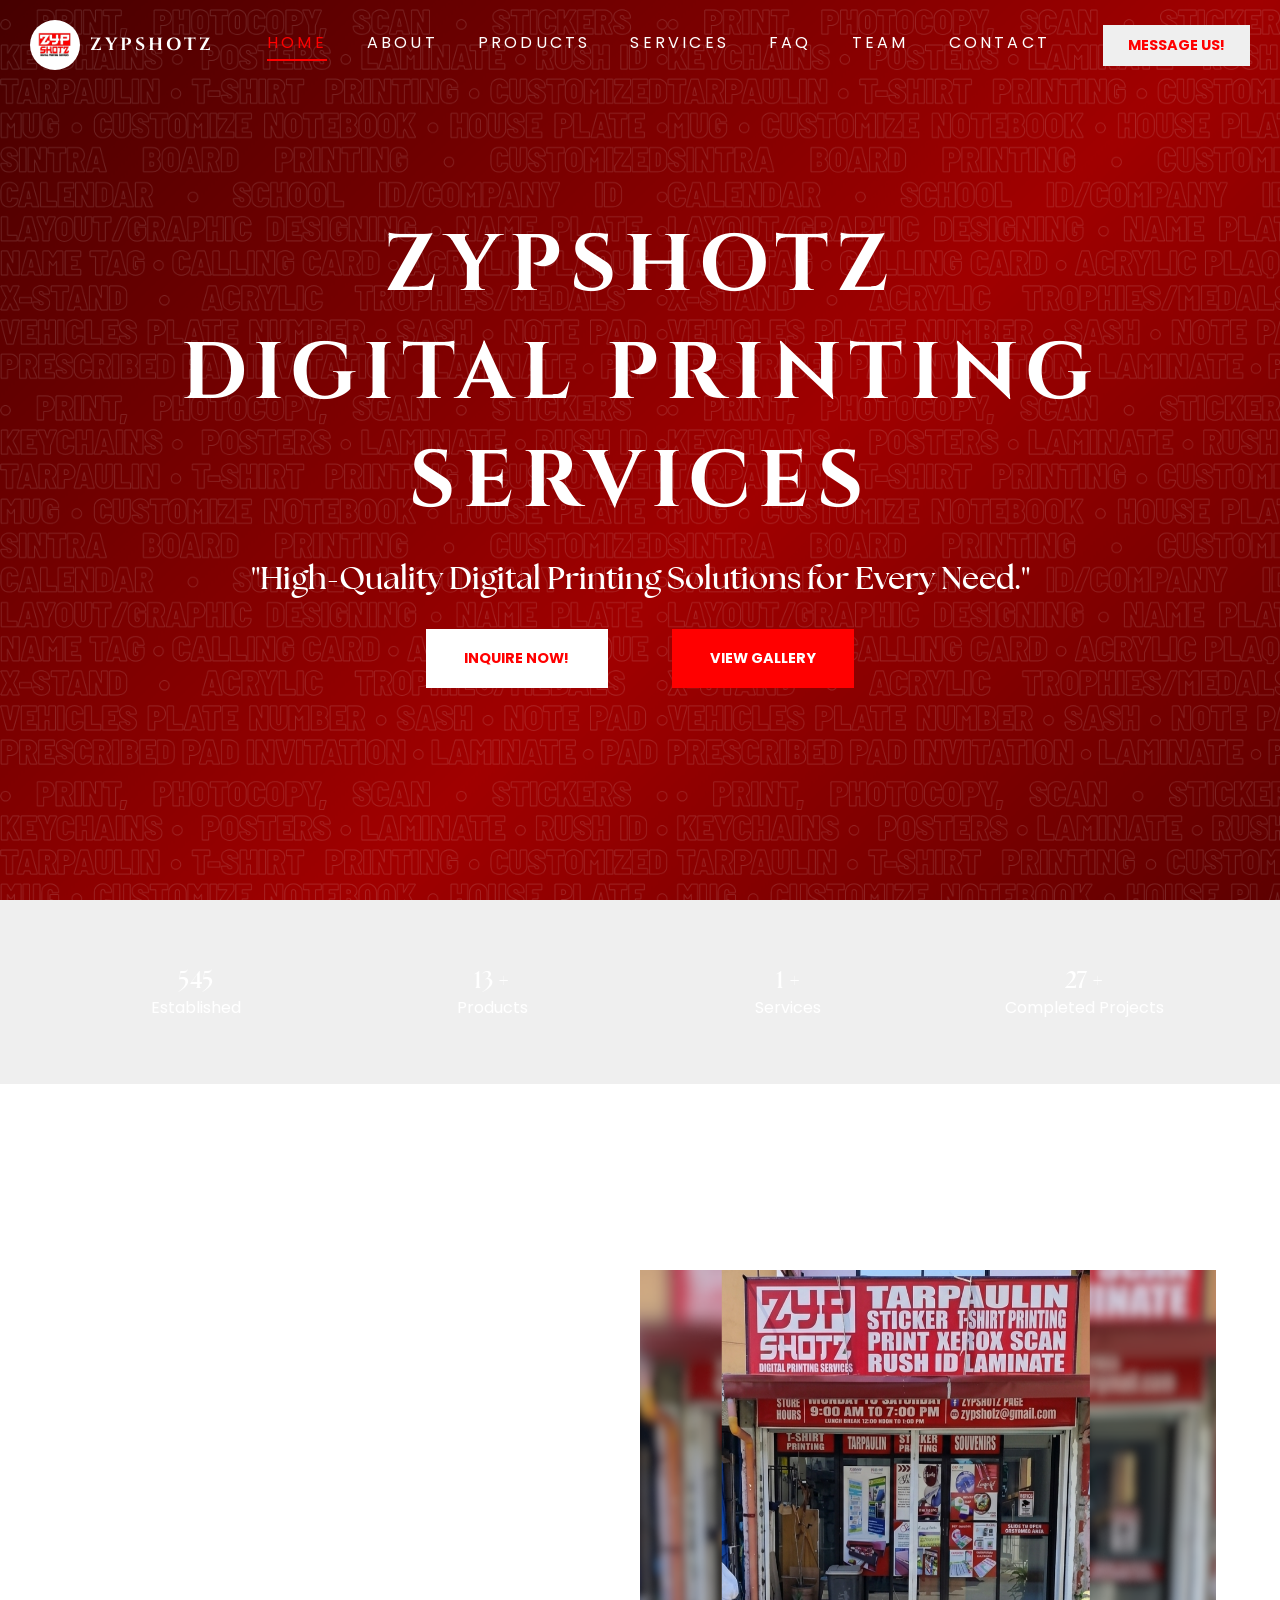
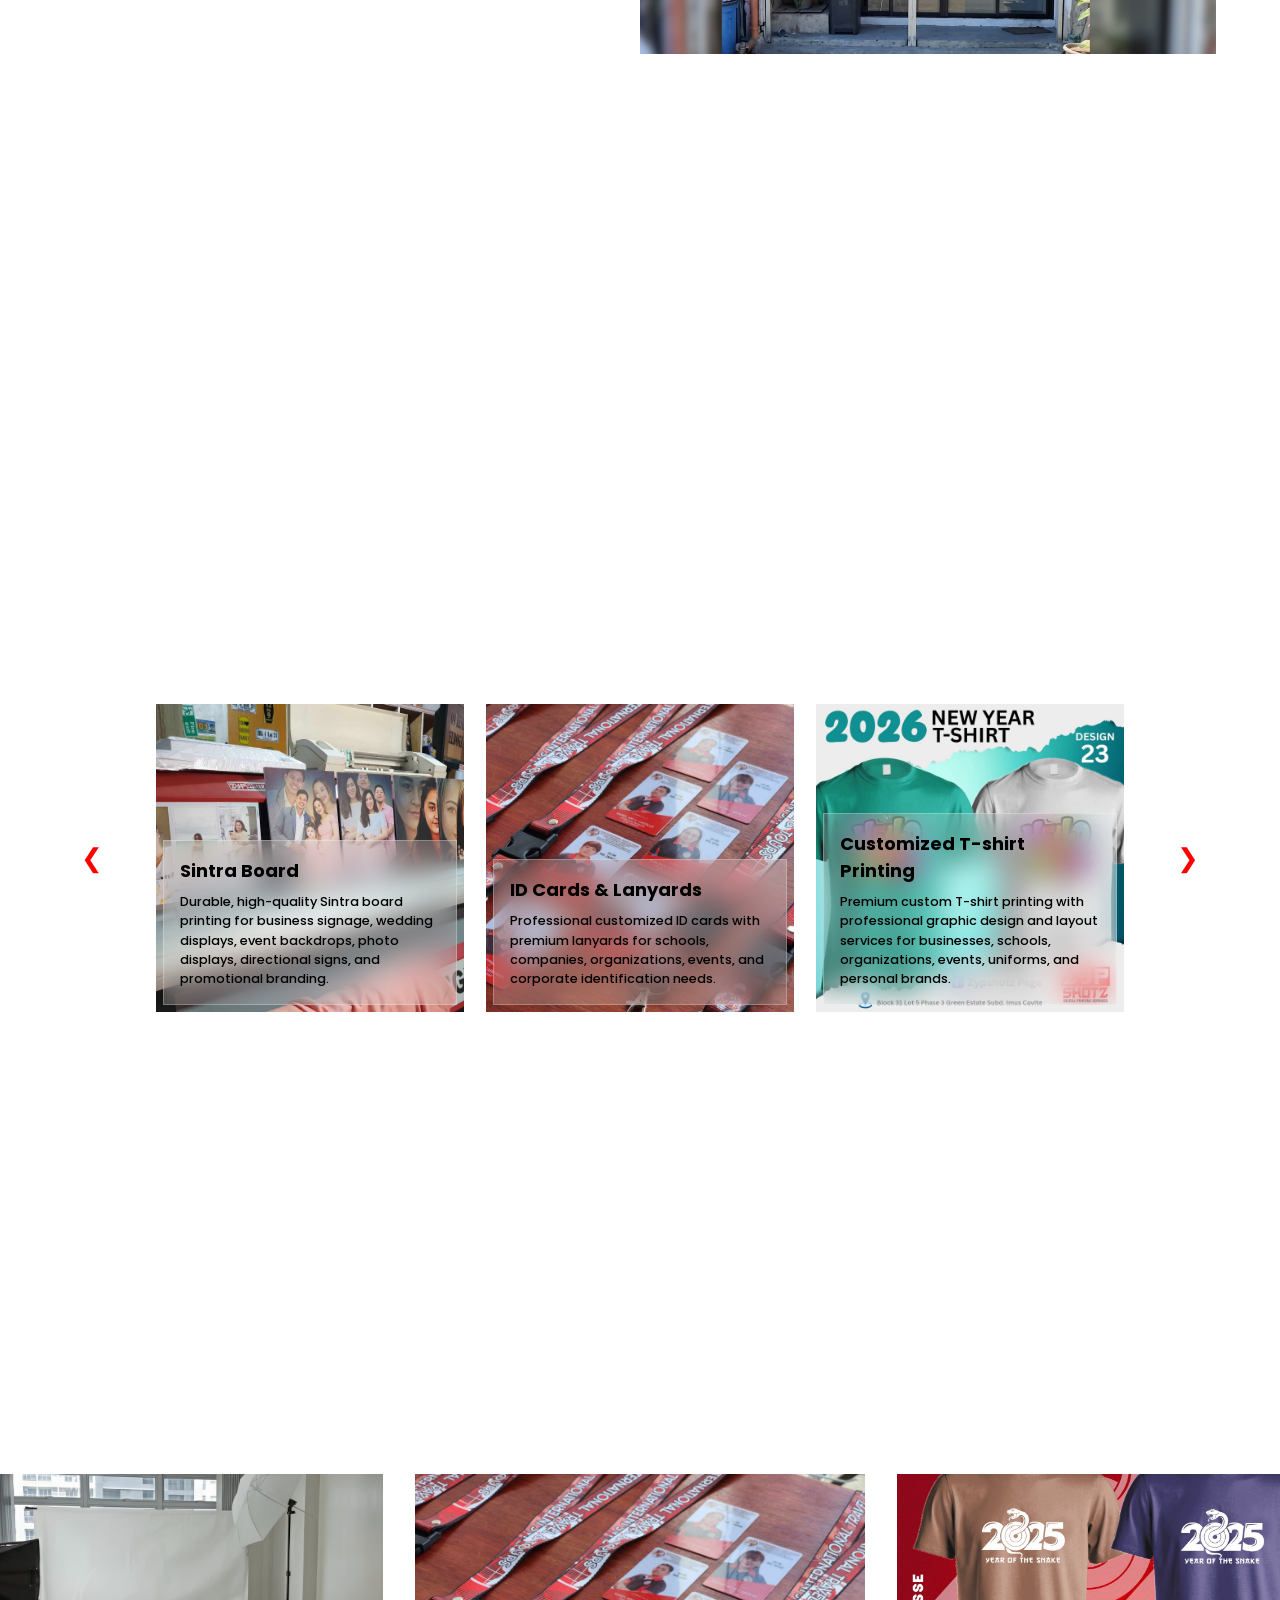
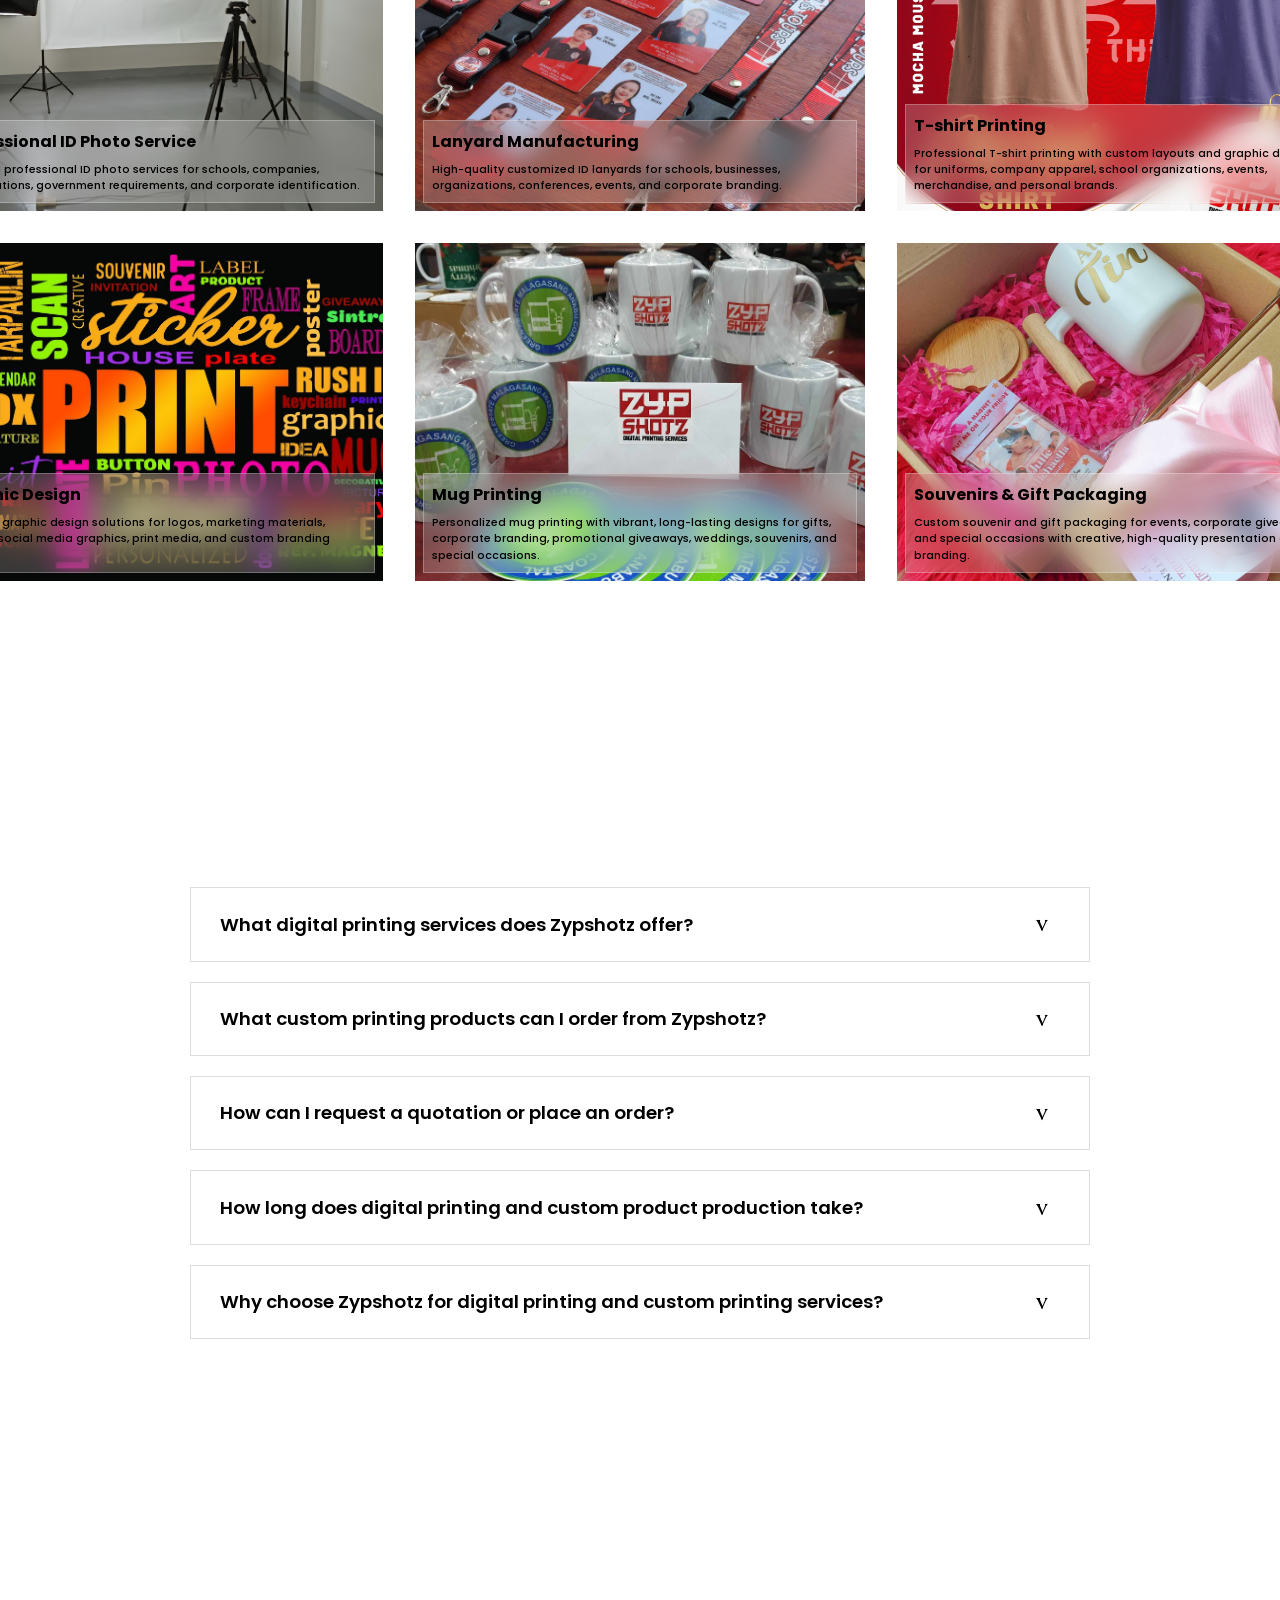
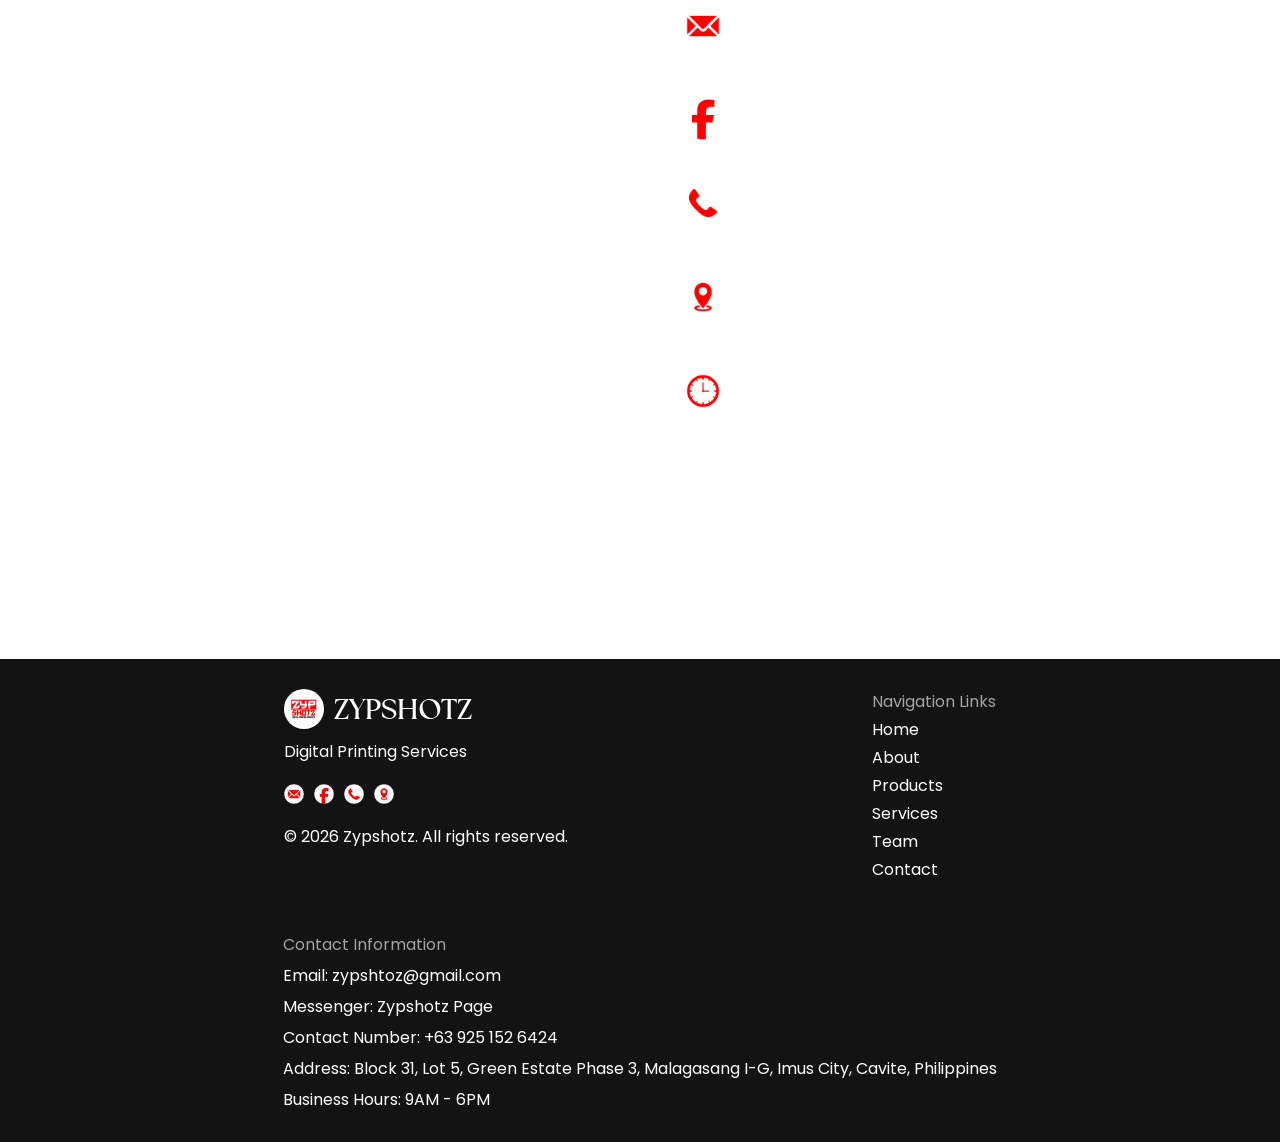
==== index.html @ 28c19896 "specify contact number" ====
<!doctype html>
<html lang="en">
  <head>
    <meta charset="UTF-8" />
    <meta name="viewport" content="width=device-width, initial-scale=1.0" />

    <link rel="preconnect" href="https://fonts.googleapis.com" />
    <link rel="preconnect" href="https://fonts.gstatic.com" crossorigin />
    <link
      href="https://fonts.googleapis.com/css2?family=Amarante&family=Cinzel:wght@400..900&family=Poppins:ital,wght@0,100;0,200;0,300;0,400;0,500;0,600;0,700;0,800;0,900;1,100;1,200;1,300;1,400;1,500;1,600;1,700;1,800;1,900&display=swap"
      rel="stylesheet"
    />
    <link
      href="https://fonts.googleapis.com/css2?family=Comic+Neue:ital,wght@0,300;0,400;0,700;1,300;1,400;1,700&family=Poppins:ital,wght@0,100;0,200;0,300;0,400;0,500;0,600;0,700;0,800;0,900;1,100;1,200;1,300;1,400;1,500;1,600;1,700;1,800;1,900&display=swap"
      rel="stylesheet"
    />
    <link
      rel="icon"
      type="image/png"
      sizes="32x32"
      href="images/favicon-32.png"
    />
    <link
      rel="icon"
      type="image/png"
      sizes="16x16"
      href="images/favicon-16.png"
    />
    <link
      rel="apple-touch-icon"
      sizes="180x180"
      href="images/apple-touch.png"
    />
    <link rel="icon" href="images/favicon.ico" />
    <link rel="stylesheet" href="style.css" />
    <title>Zypshotz Digital Printing Services</title>

    <meta
      name="description"
      content="Zypshotz Digital Printing Services provides high-quality digital printing, customized merchandise, graphic design, business cards, tarpaulin printing, T-shirt printing, ID cards, mugs, lanyards, stickers, brochures, invitations, and promotional products in Imus, Cavite, Philippines."
    />

    <meta
      name="keywords"
      content="Zypshotz, Zypshotz Digital Printing Services, digital printing Imus, digital printing Cavite, printing services Philippines, custom printing, business cards, tarpaulin printing, T-shirt printing, personalized mugs, ID cards, lanyards, stickers, brochures, invitation cards, Sintra board, graphic design, promotional products, custom merchandise, souvenir printing, printing shop Imus, printing services Cavite"
    />

    <meta name="author" content="Zypshotz Digital Printing Services" />

    <meta name="robots" content="index, follow" />

    <meta name="theme-color" content="#ff0000" />

    <link rel="canonical" href="https://zypshotz.vercel.app/" />

    <meta property="og:title" content="Zypshotz Digital Printing Services" />

    <meta
      property="og:description"
      content="Professional digital printing and custom printing services in Imus, Cavite. We create business cards, tarpaulins, T-shirts, mugs, ID cards, lanyards, graphic designs, promotional materials, and personalized products with premium quality and fast turnaround."
    />

    <meta
      property="og:image"
      content="https://zypshotz.vercel.app/images/og-image.jpg"
    />

    <meta property="og:image:width" content="1200" />
    <meta property="og:image:height" content="630" />
    <meta property="og:image:type" content="image/jpeg" />

    <meta property="og:url" content="https://zypshotz.vercel.app/" />

    <meta property="og:type" content="website" />

    <meta
      property="og:site_name"
      content="Zypshotz Digital Printing Services"
    />

    <meta name="twitter:card" content="summary_large_image" />

    <meta name="twitter:title" content="Zypshotz Digital Printing Services" />

    <meta
      name="twitter:description"
      content="Premium digital printing and custom printing services in Imus, Cavite. From business cards and tarpaulins to T-shirts, mugs, ID cards, and graphic design, Zypshotz delivers quality printing with fast turnaround."
    />

    <meta
      name="twitter:image"
      content="https://zypshotz.vercel.app/images/og-image.jpg"
    />

    <script type="application/ld+json">
      {
        "@context": "https://schema.org",
        "@type": "LocalBusiness",
        "image": "https://zypshotz.vercel.app/images/og-image.jpg",
        "name": "Zypshotz Digital Printing Services",
        "logo": "https://zypshotz.vercel.app/images/zypshotz-logo.jpg",
        "description": "Zypshotz Digital Printing Services provides high-quality digital printing, graphic design, customized merchandise, business cards, tarpaulin printing, personalized products, and promotional materials for individuals, schools, organizations, and businesses in Imus, Cavite, Philippines.",
        "url": "https://zypshotz.vercel.app/",
        "telephone": "+639251526424",
        "openingHours": "Mo-Sa 09:00-18:00",
        "sameAs": ["https://www.facebook.com/ZypshotzPage"],
        "address": {
          "@type": "PostalAddress",
          "streetAddress": "Block 31, Lot 5, Green Estate Phase 3, Barangay Malagasang I-G",
          "addressLocality": "Imus City",
          "addressRegion": "Cavite",
          "postalCode": "4103",
          "addressCountry": "PH"
        },
        "foundingDate": "2020",
        "slogan": "High-Quality Digital Printing Solutions for Every Need.",
        "serviceType": [
          "Digital Printing Services",
          "Graphic Design",
          "Tarpaulin Printing",
          "Business Card Printing",
          "Customized T-shirt Printing",
          "Personalized Mug Printing",
          "ID Card Printing",
          "ID Photo Services",
          "Lanyard Manufacturing",
          "Sticker Printing",
          "Brochure Printing",
          "Invitation Card Printing",
          "Sintra Board Printing",
          "Promotional Product Printing",
          "Custom Merchandise Printing",
          "Souvenir Printing"
        ]
      }
    </script>
  </head>
  <body>
    <nav>
      <nav class="nav-bar">
        <a class="logo-link" href="#home">
          <div class="logo">
            <img src="images/zypshotz-logo.jpg" alt="logo" />
            <p>ZYPSHOTZ</p>
          </div>
        </a>

        <div class="nav-links">
          <a href="#home" class="hide-on-mobile">HOME</a>
          <a href="#about" class="hide-on-mobile">ABOUT</a>
          <a href="#products" class="hide-on-mobile">PRODUCTS</a>
          <a href="#services" class="hide-on-mobile">SERVICES</a>
          <a href="#faq" class="hide-on-mobile">FAQ</a>
          <a href="#team" class="hide-on-mobile">TEAM</a>
          <a href="#contact" class="hide-on-mobile">CONTACT</a>

          <button class="side-bar-btn" onclick="openSideBar()">
            <img src="icons/menu.png" alt="menu/icon" width="25" height="25" />
          </button>
        </div>

        <a
          href="https://www.facebook.com/ZypshotzPage"
          target="_blank"
          class="msg-link"
          ><button class="msg-btn">MESSAGE US!</button></a
        >
      </nav>

      <div class="side-bar">
        <button class="close-side-bar" onclick="closeSideBar()">
          <img src="icons/close.png" alt="menu/icon" width="30" height="30" />
        </button>

        <a href="#home">HOME</a>
        <a href="#about">ABOUT</a>
        <a href="#products">PRODUCTS</a>
        <a href="#services">SERVICES</a>
        <a href="#faq">FAQ</a>
        <a href="#team">TEAM</a>
        <a href="#contact">CONTACT</a>
      </div>
    </nav>

    <section class="hero" id="home">
      <h1 class="animate-item delay-1">
        ZYPSHOTZ <br />
        DIGITAL PRINTING SERVICES
      </h1>
      <h3 class="animate-item delay-1">
        "High-Quality Digital Printing Solutions for Every Need."
      </h3>
      <div class="hero-buttons animate-item delay-2">
        <a href="#contact"><button class="inquire-btn">INQUIRE NOW!</button></a>
        <a href="./pages/zypshotz-gallery.html" target="_blank"
          ><button class="gallery-btn">VIEW GALLERY</button></a
        >
      </div>
    </section>

    <section class="about" id="about">
      <div class="about-top-box">
        <p>
          <span class="counter" data-target="2020">0</span>
          <br />
          Established
        </p>
        <p>
          <span class="counter" data-target="50">0</span>
          <span>+</span>
          <br />
          Products
        </p>
        <p>
          <span class="counter" data-target="6">0</span>
          <span>+</span>
          <br />
          Services
        </p>
        <p>
          <span class="counter" data-target="100">0</span>
          <span>+</span>
          <br />
          Completed Projects
        </p>
      </div>
      <div class="about-bottom-box">
        <div class="about-details animate-item delay-1">
          <h2>About Us</h2>
          <p>
            At Zypshotz, we are committed to providing high-quality digital
            printing services that combine creativity, precision, and
            exceptional customer care. We deliver fast, reliable, and
            professional custom printing solutions for individuals, schools,
            organizations, and businesses. Whether you need document printing,
            business cards, promotional materials, customized merchandise,
            graphic design, tarpaulin printing, custom apparel, or personalized
            products, we tailor every project to your unique needs. Our mission
            is to transform your ideas into premium-quality printed products
            with vibrant results, fast turnaround times, and dependable service
            you can trust.
          </p>
        </div>
        <img
          src="images/about-img.png"
          alt="image/png"
          class="about-img animate-item delay-2"
        />
      </div>
    </section>

    <section class="products" id="products">
      <div class="products-heading">
        <h2 class="animate-item">PRODUCTS</h2>
        <h3 class="animate-item delay-2">Merchandise</h3>

        <p class="animate-item delay-3">
          Discover a complete range of high-quality custom printing products
          designed for individuals, schools, organizations, and businesses. From
          business cards, custom stickers, invitation cards, tarpaulins, Sintra
          board signage, personalized mugs, custom T-shirt printing, ID cards,
          lanyards, brochures, event sashes, and house or vehicle plates, every
          product is crafted with premium materials, vibrant printing, and
          attention to detail to help you promote your brand, celebrate special
          occasions, or create lasting impressions.
        </p>
      </div>

      <div class="best-selling">
        <h3 class="best-selling-title animate-item delay-1">
          Best-Selling Products
        </h3>

        <div class="carousel-wrapper animate-item delay-2">
          <button class="carousel-btn prev">&#10094;</button>

          <div class="carousel">
            <div class="carousel-track">
              <article class="product-card">
                <img src="images/products/sintraboard.jpg" alt="Sintra Board" />

                <div class="product-info">
                  <h4>Sintra Board</h4>
                  <p>
                    Durable, high-quality Sintra board printing for business
                    signage, wedding displays, event backdrops, photo displays,
                    directional signs, and promotional branding.
                  </p>
                </div>
              </article>

              <article class="product-card">
                <img
                  src="images/products/id-lanyards.jpg"
                  alt="ID Cards & Lanyards"
                />

                <div class="product-info">
                  <h4>ID Cards & Lanyards</h4>
                  <p>
                    Professional customized ID cards with premium lanyards for
                    schools, companies, organizations, events, and corporate
                    identification needs.
                  </p>
                </div>
              </article>

              <article class="product-card">
                <img src="images/products/t-shirt.jpg" alt="T-shirt Printing" />

                <div class="product-info">
                  <h4>Customized T-shirt Printing</h4>
                  <p>
                    Premium custom T-shirt printing with professional graphic
                    design and layout services for businesses, schools,
                    organizations, events, uniforms, and personal brands.
                  </p>
                </div>
              </article>

              <article class="product-card">
                <img
                  src="images/products/tarpaulin.jpg"
                  alt="Tarpaulin Printing"
                />

                <div class="product-info">
                  <h4>Tarpaulin Printing</h4>
                  <p>
                    High-resolution tarpaulin printing for birthdays, business
                    promotions, storefront signage, corporate events,
                    advertising campaigns, and special occasions.
                  </p>
                </div>
              </article>

              <article class="product-card">
                <img src="images/products/mugs.jpg" alt="Personalized Mugs" />

                <div class="product-info">
                  <h4>Personalized Mugs</h4>
                  <p>
                    Create personalized mugs with your photos, logos, artwork,
                    or custom designs—perfect for gifts, weddings, souvenirs,
                    businesses, and promotional giveaways.
                  </p>
                </div>
              </article>

              <article class="product-card">
                <img
                  src="images/products/calling-cards.jpg"
                  alt="Calling Cards"
                />

                <div class="product-info">
                  <h4>Calling Cards</h4>
                  <p>
                    Professionally designed and printed business cards that help
                    individuals, entrepreneurs, and companies create a memorable
                    first impression.
                  </p>
                </div>
              </article>

              <article class="product-card">
                <img
                  src="images/products/invitation-cards.jpg"
                  alt="Invitation Cards"
                />

                <div class="product-info">
                  <h4>Invitation Cards</h4>
                  <p>
                    Elegant invitation card printing for weddings, birthdays,
                    corporate events, school activities, organizations, and
                    every special celebration.
                  </p>
                </div>
              </article>

              <article class="product-card">
                <img
                  src="images/products/plates.jpg"
                  alt="House & Vehicle Plates"
                />

                <div class="product-info">
                  <h4>House & Vehicle Plates</h4>
                  <p>
                    Customized house address plates and durable vehicle plate
                    numbers crafted with quality materials for a clean and
                    professional finish.
                  </p>
                </div>
              </article>

              <article class="product-card">
                <img
                  src="images/products/stickers.jpg"
                  alt="Sticker Printing"
                />

                <div class="product-info">
                  <h4>Sticker Printing</h4>
                  <p>
                    High-quality customizable stickers for product labels,
                    business branding, packaging, giveaways, events, schools,
                    and personal use.
                  </p>
                </div>
              </article>

              <article class="product-card">
                <img
                  src="images/products/brochures.jpg"
                  alt="Marketing Brochures"
                />

                <div class="product-info">
                  <h4>Marketing Brochures</h4>
                  <p>
                    Professionally printed brochures designed to showcase
                    businesses, products, services, organizations, schools,
                    campaigns, and promotional events.
                  </p>
                </div>
              </article>

              <article class="product-card">
                <img src="images/products/sashes.jpg" alt="Event Sashes" />

                <div class="product-info">
                  <h4>Event Sashes</h4>
                  <p>
                    Premium customized sashes for pageants, graduations,
                    schools, organizations, corporate events, celebrations, and
                    special occasions.
                  </p>
                </div>
              </article>

              <article class="product-card">
                <img
                  src="images/products/recognition.jpg"
                  alt="Recognition Products"
                />

                <div class="product-info">
                  <h4>Recognition Products</h4>
                  <p>
                    Custom recognition products including acrylic trophies,
                    medals, plaques, and awards for schools, sports events,
                    corporate recognition, competitions, graduations, and
                    special achievements.
                  </p>
                </div>
              </article>

              <article class="product-card">
                <img
                  src="images/products/calendar.jpg"
                  alt="Customized Calendar"
                />

                <div class="product-info">
                  <h4>Customized Calendar</h4>
                  <p>
                    Customized calendars designed with your photos, branding, or
                    artwork, perfect for personal use, corporate giveaways,
                    school projects, and promotional marketing materials.
                  </p>
                </div>
              </article>
            </div>
          </div>

          <button class="carousel-btn next">&#10095;</button>
        </div>
      </div>
    </section>

    <section class="services" id="services">
      <div class="services-heading">
        <h2 class="animate-item delay-1">SERVICES</h2>
        <h3 class="animate-item delay-2">Specialized Services</h3>
        <p class="animate-item delay-3">
          Zypshotz provides professional digital printing services, graphic
          design, custom apparel printing, ID photo services, custom lanyard
          manufacturing, and personalized mug printing to bring your ideas to
          life. Whether you need business marketing materials, corporate
          branding, school printing solutions, event merchandise, or customized
          promotional products, we deliver reliable, high-quality results with
          fast turnaround and exceptional customer service.
        </p>
      </div>

      <div class="services-grid animate-item delay-1">
        <article class="service-card">
          <img
            src="images/services/id-service.png"
            alt="Professional ID Photo Service"
          />

          <div class="service-info">
            <h4>Professional ID Photo Service</h4>
            <p>
              Fast and professional ID photo services for schools, companies,
              organizations, government requirements, and corporate
              identification.
            </p>
          </div>
        </article>

        <article class="service-card">
          <img
            src="images/services/lanyard-manufacturing.jpg"
            alt="Lanyard Manufacturing"
          />

          <div class="service-info">
            <h4>Lanyard Manufacturing</h4>
            <p>
              High-quality customized ID lanyards for schools, businesses,
              organizations, conferences, events, and corporate branding.
            </p>
          </div>
        </article>

        <article class="service-card">
          <img
            src="images/services/t-shirt-printing.jpg"
            alt="T-shirt Printing"
          />

          <div class="service-info">
            <h4>T-shirt Printing</h4>
            <p>
              Professional T-shirt printing with custom layouts and graphic
              design for uniforms, company apparel, school organizations,
              events, merchandise, and personal brands.
            </p>
          </div>
        </article>

        <article class="service-card">
          <img src="images/services/graphic-design.jpg" alt="Graphic Design" />

          <div class="service-info">
            <h4>Graphic Design</h4>
            <p>
              Creative graphic design solutions for logos, marketing materials,
              layouts, social media graphics, print media, and custom branding
              projects.
            </p>
          </div>
        </article>

        <article class="service-card">
          <img src="images/services/mug-printing.jpg" alt="Mug Printing" />

          <div class="service-info">
            <h4>Mug Printing</h4>
            <p>
              Personalized mug printing with vibrant, long-lasting designs for
              gifts, corporate branding, promotional giveaways, weddings,
              souvenirs, and special occasions.
            </p>
          </div>
        </article>

        <article class="service-card">
          <img
            src="images/services/souvenirs.jpg"
            alt="Souvenirs & Gift Packaging"
          />

          <div class="service-info">
            <h4>Souvenirs & Gift Packaging</h4>
            <p>
              Custom souvenir and gift packaging for events, corporate
              giveaways, and special occasions with creative, high-quality
              presentation and branding.
            </p>
          </div>
        </article>
      </div>
    </section>

    <section class="faq" id="faq">
      <h2 class="faq-title">Frequently Asked Questions</h2>

      <div class="faq-item">
        <button class="faq-question">
          What digital printing services does Zypshotz offer?
          <span class="faq-icon">v</span>
        </button>

        <div class="faq-answer">
          <p>
            Zypshotz offers a wide range of digital printing services designed
            for individuals, schools, organizations, and businesses. Our
            services include document printing, graphic design, business card
            printing, brochure printing, invitation printing, tarpaulin
            printing, custom T-shirt printing, personalized mug printing, ID
            photo services, ID card printing, custom lanyard manufacturing,
            Sintra board signage, and other custom printing solutions. We focus
            on delivering high-quality prints with fast turnaround times and
            reliable customer service.
          </p>
        </div>
      </div>

      <div class="faq-item">
        <button class="faq-question">
          What custom printing products can I order from Zypshotz?
          <span class="faq-icon">v</span>
        </button>

        <div class="faq-answer">
          <p>
            We offer a complete selection of custom printing products, including
            business cards, custom stickers, invitation cards, tarpaulins,
            Sintra board signage, brochures, personalized mugs, custom T-shirts,
            ID cards, lanyards, event sashes, promotional materials, house
            plates, and vehicle plates. Every product is produced using premium
            materials and vibrant digital printing to ensure professional
            results for personal, school, event, and business needs.
          </p>
        </div>
      </div>

      <div class="faq-item">
        <button class="faq-question">
          How can I request a quotation or place an order?
          <span class="faq-icon">v</span>
        </button>

        <div class="faq-answer">
          <p>
            Getting started is simple. Contact Zypshotz through our website,
            social media pages, or customer support to request a free quotation.
            Share your printing requirements, preferred design, quantity,
            dimensions, and any customization details. Our team will provide a
            competitive quote and guide you through the ordering process to
            ensure your digital printing or custom printing project meets your
            expectations.
          </p>
        </div>
      </div>

      <div class="faq-item">
        <button class="faq-question">
          How long does digital printing and custom product production take?
          <span class="faq-icon">v</span>
        </button>

        <div class="faq-answer">
          <p>
            Production time depends on the type of product, order quantity, and
            customization requirements. Many standard digital printing services
            can be completed quickly, while larger or fully customized orders
            may require additional production time. At Zypshotz, we prioritize
            fast turnaround without compromising quality, ensuring your business
            cards, tarpaulins, brochures, custom T-shirts, personalized mugs,
            signage, and other printed products are completed as efficiently as
            possible.
          </p>
        </div>
      </div>

      <div class="faq-item">
        <button class="faq-question">
          Why choose Zypshotz for digital printing and custom printing services?
          <span class="faq-icon">v</span>
        </button>

        <div class="faq-answer">
          <p>
            Zypshotz is committed to providing high-quality digital printing and
            custom printing services backed by professional craftsmanship,
            reliable customer support, and fast turnaround times. We combine
            premium printing technology, creative graphic design, and attention
            to detail to produce exceptional business cards, promotional
            materials, corporate branding products, school printing solutions,
            event printing, and personalized merchandise. Whether you need a
            single customized item or large-volume printing for your business or
            organization, we deliver professional results you can trust.
          </p>
        </div>
      </div>
    </section>

    <section class="team" id="team">
      <div class="team-heading">
        <h2 class="animate-item delay-1">TEAM</h2>
        <h3 class="animate-item delay-2">Meet Our Members</h3>
      </div>

      <div class="team-grid animate-item delay-3">
        <article class="team-card">
          <img src="images/team/joel-ducante.png" alt="Zypshotz Member" />

          <div class="member-info">
            <h4>Joel Ducante</h4>
            <p>(CEO) Chief Executive Officer</p>
          </div>
        </article>

        <article class="team-card">
          <img src="images/team/joy-ducante.png" alt="Zypshotz Member" />

          <div class="member-info">
            <h4>Joy Ducante</h4>
            <p>Director of Business Development</p>
          </div>
        </article>

        <article class="team-card">
          <img src="images/team/vester-delosantos.png" alt="Zypshotz Member" />

          <div class="member-info">
            <h4>Vester Delos Santos</h4>
            <p>Graphic Artist</p>
          </div>
        </article>

        <article class="team-card">
          <img src="images/team/reenie-mendoza.png" alt="Zypshotz Member" />

          <div class="member-info">
            <h4>Reene Mendoza</h4>
            <p>(CSA) Customer Service Assistant</p>
          </div>
        </article>

        <article class="team-card">
          <img src="images/team/phoebe-ducante.png" alt="Zypshotz Member" />

          <div class="member-info">
            <h4>Phoebe Ducante</h4>
            <p>Marketing</p>
          </div>
        </article>

        <article class="team-card">
          <img src="images/team/lance-ducante.png" alt="Zypshotz Member" />

          <div class="member-info">
            <h4>Lance Ducante</h4>
            <p>Web Developer</p>
          </div>
        </article>

        <article class="team-card">
          <img src="images/team/ian-gabayeron.png" alt="Zypshotz Member" />

          <div class="member-info">
            <h4>Ian Gabayeron</h4>
            <p>Production Staff</p>
          </div>
        </article>
      </div>
    </section>

    <section class="contact" id="contact">
      <div class="contact-content">
        <h2 class="animate-item delay-1">CONTACT</h2>

        <h3 class="animate-item delay-2">
          Inquire
          <br />
          Now!
        </h3>

        <p class="animate-item delay-3">
          Available for projects.
          <br />
          Let's make great products together.
        </p>
      </div>

      <div class="contact-details animate-item delay-1">
        <div class="contact-item">
          <img src="icons/email.png" alt="Email" />
          <span>zypshotz@gmail.com</span>
        </div>

        <div class="contact-item">
          <img src="icons/facebook.png" alt="Facebook" />
          <a href="https://www.facebook.com/ZypshotzPage" target="_blank">
            Zypshotz Page
          </a>
        </div>

        <div class="contact-item">
          <img src="icons/telephone.png" alt="Phone" />
          <span>+63 925 152 6424</span>
        </div>

        <div class="contact-item">
          <img src="icons/location.png" alt="Location" />
          <span
            >Block 31, Lot 5, Green Estate Phase 3, Barangay Malagasang I-G,
            Imus City, Cavite, Philippines</span
          >
        </div>

        <div class="contact-item">
          <img src="icons/business-hours.png" alt="Business Hours" />
          <span>Business Hours: 9:00AM - 6:00PM</span>
        </div>
      </div>
    </section>

    <footer>
      <div class="footer-title-container">
        <div class="footer-logo">
          <div class="footer-logo-image">
            <img src="images/zypshotz-logo.jpg" alt="logo" />
            <p class="logo-title">ZYPSHOTZ</p>
          </div>
          <p>Digital Printing Services</p>
        </div>
        <div class="footer-media">
          <img src="icons/email.png" alt="email" />
          <a href="https://www.facebook.com/ZypshotzPage" target="_blank"
            ><img src="icons/facebook.png" alt="facebook"
          /></a>
          <img src="icons/telephone.png" alt="telephone" />
          <img src="icons/location.png" alt="location" />
        </div>
        <p>&copy; 2026 Zypshotz. All rights reserved.</p>
      </div>
      <div class="common-links">
        <p class="footer-title">Navigation Links</p>
        <a href="#home">Home</a>
        <a href="#about">About</a>
        <a href="#products">Products</a>
        <a href="#services">Services</a>
        <a href="#team">Team</a>
        <a href="#contact">Contact</a>
      </div>

      <div class="contact-info">
        <p class="footer-title">Contact Information</p>
        <p>Email: zypshtoz@gmail.com</p>
        <p>Messenger: Zypshotz Page</p>
        <p>Contact Number: +63 925 152 6424</p>
        <p>
          Address: Block 31, Lot 5, Green Estate Phase 3, Malagasang I-G, Imus
          City, Cavite, Philippines
        </p>
        <p>Business Hours: 9AM - 6PM</p>
      </div>
    </footer>
    <script src="script.js"></script>
  </body>
</html>
---- style.css ----
* {
  margin: 0;
  padding: 0;
  box-sizing: border-box;
}

@font-face {
  font-family: 'Seasons';
  src: url(fonts/The\ Seasons\ Bold.ttf);
}

:root {
  --color-primary: #ffffff;
  --color-secondary: #000000;
  --color-text: #ff0000;
}

section {
  scroll-margin-top: 80px;
}

body {
  min-height: 100vh;
  font-family: 'Poppins', sans-serif;
  font-size: 16px;
  background: url('images/background.png');
  background-repeat: no-repeat;
  background-attachment: fixed;
  background-size: cover;
  scroll-behavior: smooth;
}

.nav-bar {
  position: fixed;
  top: 0;
  left: 0;
  width: 100%;
  z-index: 1000;

  display: flex;
  justify-content: space-between;
  align-items: center;

  padding: 20px 30px;

  background: transparent;
  transition: all 0.3s ease;
}

.nav-bar.scrolled {
  background: rgba(0, 0, 0, 0.062);
  backdrop-filter: blur(20px);
  -webkit-backdrop-filter: blur(20px);

  box-shadow:
    0 8px 32px rgba(0, 0, 0, 0.08),
    inset 0 1px 0 rgba(255, 255, 255, 0.2);
}

.logo-link {
  text-decoration: none;
}

.logo {
  display: flex;
  cursor: pointer;
  gap: 10px;
  align-items: center;

  transition: 0.3s ease;
}

.logo img {
  width: 50px;
  height: 50px;
  align-self: center;
  border-radius: 100%;

  transition: 0.5s ease;
}

.logo p {
  font-family: 'Cinzel', sans-serif;
  font-size: 1.1rem;
  font-weight: bold;
  color: var(--color-primary);
  letter-spacing: 3px;

  transition: 0.3s ease;
}

.logo p:hover {
  color: var(--color-text);
}

.logo:hover {
  transform: translateX(1rem);
}

.nav-links {
  display: flex;
  gap: 40px;
}

.nav-links a {
  text-decoration: none;
  transition: color 0.3s ease;
  font-size: 1rem;
  color: var(--color-primary);
  letter-spacing: 0.2rem;
}

.nav-links a:hover {
  color: var(--color-text);
}

.msg-btn {
  font-family: 'Poppins', sans-serif;
  font-size: 0.9rem;
  padding: 10px 25px;
  font-weight: bold;
  color: var(--color-text);
  cursor: pointer;
  border: none;

  transition: 0.5s ease;
}

.msg-btn:hover {
  opacity: 0.8;
  transform: translateX(-1rem);
}

.side-bar-btn {
  display: none;
  align-items: center;
  border: none;
  cursor: pointer;
  padding: 1px 3px;
  background: transparent;
}

.close-side-bar {
  display: flex;
  align-items: center;
  border: none;
  cursor: pointer;
  background: transparent;
}

.side-bar {
  position: fixed;
  top: 0;
  right: 0;

  width: min(320px, 80vw);
  height: 100vh;

  display: flex;
  flex-direction: column;
  justify-content: flex-start;
  align-items: flex-start;
  gap: 20px;

  padding: 40px 50px;

  z-index: 9999;

  background: rgba(255, 255, 255, 0.08);

  backdrop-filter: blur(20px);
  -webkit-backdrop-filter: blur(20px);

  box-shadow: -5px 0 20px rgba(0, 0, 0, 0.15);

  transform: translateX(100%);
  opacity: 0;
  visibility: hidden;

  transition:
    transform 0.3s ease,
    opacity 0.3s ease,
    visibility 0.3s ease;

  will-change: transform;
}

.side-bar.active {
  transform: translateX(0);
  opacity: 1;
  visibility: visible;
}

.side-bar a {
  text-decoration: none;
  font-weight: bold;
  color: var(--color-primary);
  transition: color 0.3s ease;
}

.side-bar a:hover {
  color: var(--color-primary);
}

.nav-links a.active,
.side-bar a.active {
  color: var(--color-text);
}

.nav-links a.active::after {
  content: '';
  display: block;

  width: 100%;
  height: 2px;

  margin-top: 4px;
  background: var(--color-text);
}

.hero {
  min-height: 100dvh;
}

.hero {
  min-height: 100vh;
  display: flex;
  flex-direction: column;
  justify-content: center;
  align-items: center;
  gap: 20px;
  padding: 20px;
}

.hero h1 {
  text-align: center;
  font-family: 'Cinzel', sans-serif;
  font-style: normal;
  font-size: clamp(1.8rem, 10vw, 5rem);
  max-width: 1000px;
  color: var(--color-primary);
  letter-spacing: 0.5rem;
}

.hero h3 {
  text-align: center;
  font-family: 'Seasons', sans-serif;
  font-size: clamp(0.9rem, 4vw, 2rem);
  font-weight: 300;
  color: var(--color-primary);
  margin-bottom: 10px;
}

.hero-buttons {
  display: flex;
  justify-content: center;
  align-items: center;
  gap: clamp(16px, 5vw, 100px);
  flex-wrap: wrap;
}

.inquire-btn,
.gallery-btn {
  font-size: clamp(0.8rem, 0.7rem + 0.5vw, 0.9rem);
  padding: clamp(12px, 1.5vw, 20px) clamp(24px, 3vw, 45px);
  border: none;
  cursor: pointer;
  font-family: 'Poppins', sans-serif;
  font-weight: bold;

  transition: all 0.3s ease;
}

.inquire-btn:hover,
.gallery-btn:hover {
  opacity: 0.8;
  transform: translateY(-1rem);
}

.inquire-btn {
  background-color: var(--color-primary);
  color: var(--color-text);
}

.gallery-btn {
  background-color: var(--color-text);
  color: var(--color-primary);
}

.about {
  min-height: 100vh;
  display: flex;
  flex-direction: column;
  gap: clamp(2rem, 8vw, 6rem);
  background-color: var(--color-background);
}

.about-top-box {
  background: rgba(0, 0, 0, 0.062);
  backdrop-filter: blur(5px);
  -webkit-backdrop-filter: blur(20px);
  display: flex;
  justify-content: space-evenly;
  flex-wrap: wrap;
  gap: 2rem;
  padding: clamp(2rem, 5vw, 5rem);
  text-align: center;
}

.about-top-box p {
  flex: 1 1 150px;
  color: var(--color-primary);
}

.about-top-box span {
  font-family: 'Seasons', sans-serif;
  font-weight: bold;
  font-size: clamp(1.1rem, 2vw, 1.5rem);
}

.about-bottom-box {
  display: flex;
  justify-content: space-evenly;
  align-items: center;
  gap: clamp(2rem, 5vw, 4rem);
  padding-inline: clamp(1rem, 5vw, 4rem);
}

.about-details {
  max-width: 600px;
  width: 100%;
  padding: 30px 0;
}

.about-details h2 {
  color: var(--color-primary);
  font-family: 'Seasons', sans-serif;
  font-weight: bold;
  font-size: clamp(2rem, 4vw, 3.5rem);
  margin-bottom: 1rem;
  letter-spacing: 0.3rem;
}

.about-details p {
  color: var(--color-primary);
  font-size: clamp(1rem, 1.5vw, 1.125rem);
  line-height: 1.8;
  text-align: justify;
}

.about-img {
  background-color: var(--color-primary);
  width: clamp(320px, 45vw, 750px);
  height: clamp(220px, 30vw, 450px);
  flex-shrink: 0;
}

.products {
  min-height: 100vh;
  width: 100%;
  padding: clamp(3rem, 6vw, 6rem) clamp(1rem, 5vw, 5rem);

  display: flex;
  flex-direction: column;
  justify-content: center;
  gap: clamp(3rem, 5vw, 5rem);
}

.products-heading {
  max-width: 1500px;
  margin: auto;
  text-align: center;
}

.products-heading h2 {
  font-size: clamp(0.8rem, 1vw, 1.1rem);
  letter-spacing: 4px;
  font-weight: 700;
  color: var(--color-primary);
}

.products-heading h3 {
  font-size: clamp(2rem, 6vw, 4rem);
  font-family: 'Seasons', sans-serif;
  color: var(--color-primary);
  font-weight: 500;
}

.products-heading p {
  margin-top: 1rem;
  font-size: clamp(1rem, 1.2vw, 1.15rem);
  text-align: justify;
  line-height: 1.8;
  color: var(--color-primary);
}

.best-selling {
  display: flex;
  flex-direction: column;
  gap: 2rem;
}

.best-selling-title {
  text-align: center;
  font-size: clamp(2rem, 4vw, 4rem);
  font-family: 'Seasons', sans-serif;
  color: var(--color-primary);
  font-weight: 500;
}

.carousel-wrapper {
  display: flex;
  align-items: center;
  gap: clamp(0.5rem, 2vw, 2rem);
}

.carousel {
  overflow: hidden;
  width: 100%;
}

.carousel-track {
  display: flex;
  transition: 0.5s ease;
}

.product-card {
  position: relative;
  flex: 0 0 calc(100% / 3);
  padding: 0.7rem;

  transition: 0.3s ease;
}

.product-card:hover {
  transform: translateY(-10px);
}

.product-card img {
  background-color: #ffffff;
  width: 100%;
  aspect-ratio: 1/1;
  object-fit: cover;
  display: block;
}

.product-info {
  position: absolute;
  left: 18px;
  right: 18px;
  bottom: 18px;
  padding: 1rem;
  backdrop-filter: blur(14px);
  background: rgba(255, 255, 255, 0.2);
  border: 1px solid rgba(255, 255, 255, 0.25);
  color: var(--color-secondary);
}

.product-info h4 {
  font-size: clamp(0.7rem, 1.4vw, 1.6rem);
  margin-bottom: 0.5rem;
}

.product-info p {
  font-size: clamp(0.5rem, 1vw, 0.95rem);
  font-weight: 500;
  line-height: 1.5;
  color: var(--color-secondary);
}

.carousel-btn {
  width: clamp(45px, 5vw, 70px);
  height: clamp(45px, 5vw, 70px);
  border: none;
  border-radius: 50%;
  background: var(--color-primary);
  color: var(--color-text);
  font-size: clamp(1.2rem, 2vw, 2rem);
  cursor: pointer;
  transition: 0.3s;
}

.carousel-btn:hover {
  transform: scale(1.08);
}

.services {
  min-height: 100vh;
  width: 100%;
  padding: clamp(3rem, 6vw, 6rem) clamp(1rem, 5vw, 5rem);
  display: flex;
  flex-direction: column;
  justify-content: center;
  gap: clamp(3rem, 5vw, 5rem);
}

.services-heading {
  max-width: 1500px;
  margin: 0 auto;
  text-align: center;
}

.services-heading h2 {
  font-size: clamp(0.8rem, 1vw, 1.1rem);
  letter-spacing: 4px;
  font-weight: 700;
  text-transform: uppercase;
}

.services-heading h3 {
  font-family: 'Seasons', sans-serif;
  font-size: clamp(2rem, 6vw, 4rem);
  font-weight: 400;
}

.services-heading p {
  margin-top: 1rem;
  font-size: clamp(1rem, 1.2vw, 1.1rem);
  line-height: 1.8;
  text-align: justify;
}

.services-heading h2,
.services-heading h3,
.services-heading p {
  color: var(--color-primary);
}

.services-grid {
  display: grid;
  grid-template-columns: repeat(3, minmax(450px, 460px));
  justify-content: center;
  gap: 2rem;
}

.service-card {
  position: relative;
  overflow: hidden;

  transition: 0.3s ease;
}

.service-card:hover {
  transform: translateY(-10px);
}

.service-card img {
  width: 100%;
  aspect-ratio: 4/3;
  object-fit: cover;
  display: block;
  transition: 0.35s ease;
}

.service-info {
  position: absolute;
  left: 0.5rem;
  right: 0.5rem;
  bottom: 0.5rem;
  padding: 0.5rem;
  backdrop-filter: blur(14px);
  -webkit-backdrop-filter: blur(14px);
  background: rgba(255, 255, 255, 0.2);
  border: 1px solid rgba(255, 255, 255, 0.25);
  color: var(--color-secondary);
}

.service-info h4 {
  margin-bottom: 0.5rem;
  font-size: clamp(1rem, 1.2vw, 1.1rem);
  font-weight: 700;
}

.service-info p {
  font-size: clamp(0.65rem, 0.85vw, 0.8rem);
  font-weight: 500;
  line-height: 1.5;
  color: var(--color-secondary);
}

.faq {
  width: min(90%, 900px);
  margin-inline: auto;
  padding-block: clamp(4rem, 8vw, 7rem);
  display: flex;
  flex-direction: column;
  justify-content: center;
}

.faq-title {
  font-family: 'Seasons', sans-serif;
  color: var(--color-primary);
  text-align: center;
  font-size: clamp(2rem, 4vw, 3rem);
  font-weight: 700;
  margin-bottom: clamp(2rem, 5vw, 4rem);
}

.faq-item {
  background: #fff;
  border: 1px solid #ddd;
  overflow: hidden;
  margin-bottom: clamp(0.75rem, 2vw, 1.25rem);

  transition:
    box-shadow 0.3s ease,
    border-color 0.3s ease;
}

.faq-item:hover {
  border-color: #cfd8e3;
  box-shadow: 0 10px 30px rgba(0, 0, 0, 0.06);
}

.faq-question {
  font-family: 'Poppins', sans-serif;
  width: 100%;
  display: flex;
  justify-content: space-between;
  align-items: center;
  gap: 1rem;
  background: transparent;
  color: var(--color-secondary);
  border: none;
  cursor: pointer;
  text-align: left;
  padding: clamp(1rem, 2vw, 1.4rem) clamp(1.2rem, 3vw, 1.8rem);
  font-size: clamp(1rem, 2vw, 1.15rem);
  font-weight: 600;
  line-height: 1.5;
}

.faq-question:hover {
  background: #f5f7fa;
}

.faq-icon {
  font-family: 'Cinzel', sans-serif;
  width: clamp(18px, 2vw, 24px);
  height: clamp(18px, 2vw, 24px);
  flex-shrink: 0;
  transition: transform 0.35s ease;
}

.faq-item.active .faq-icon {
  transform: rotate(180deg);
}

.faq-answer {
  max-height: 0;
  overflow: hidden;

  transition: max-height 0.35s ease;

  padding-inline: clamp(1.2rem, 3vw, 1.8rem);
}

.faq-answer p {
  margin: 0;

  padding-bottom: clamp(1.2rem, 2vw, 1.5rem);

  color: #555;

  font-size: clamp(0.95rem, 1.8vw, 1.05rem);
  line-height: 1.8;

  overflow-wrap: break-word;
}

.team {
  min-height: 100vh;
  width: 100%;
  padding: clamp(3rem, 6vw, 6rem) clamp(1rem, 5vw, 5rem);
  display: flex;
  flex-direction: column;
  justify-content: center;
  gap: clamp(1.5rem, 5vw, 2.5rem);
}

.team-heading {
  text-align: center;
}

.team-heading h2 {
  font-size: clamp(0.8rem, 1vw, 1.1rem);
  letter-spacing: 4px;
  font-weight: 700;
  text-transform: uppercase;
}

.team-heading h3 {
  font-family: 'Seasons', sans-serif;
  font-size: clamp(2rem, 6vw, 4rem);
  font-weight: 400;
}

.team-heading h2,
h3 {
  color: var(--color-primary);
}

.team-grid {
  display: grid;
  grid-template-columns: repeat(3, minmax(200px, 300px));
  justify-content: center;
  gap: clamp(1.5rem, 3vw, 2.5rem);
}

.team-card {
  position: relative;
  overflow: hidden;
  box-shadow: 0 10px 25px rgba(0, 0, 0, 0.15);
  transition: 0.3s ease;
  background-color: var(--color-primary);
}

.team-card:hover {
  transform: translateY(-10px);
}

.team-card img {
  width: 100%;
  aspect-ratio: 4/5;
  object-fit: cover;
  display: block;
  transition: 0.35s ease;
}

.team-card:hover img {
  transform: scale(1.05);
}

.member-info {
  position: absolute;
  left: 0;
  right: 0;
  bottom: 0;
  padding: clamp(0.7rem, 1.5vw, 1rem);
  text-align: center;
  backdrop-filter: blur(12px);
  -webkit-backdrop-filter: blur(12px);
  background: rgba(255, 255, 255, 0.18);
  border-top: 1px solid rgba(255, 255, 255, 0.25);
  color: var(--color-primary);
}

.member-info h4 {
  font-family: 'Seasons', sans-serif;
  font-size: clamp(1rem, 1.2vw, 1.35rem);
  font-weight: 300;
  margin-bottom: 0.35rem;
}

.member-info p {
  font-family: 'Seasons', sans-serif;
  font-size: clamp(0.85rem, 1vw, 1rem);
  opacity: 0.95;
  color: var(--color-primary);
  text-shadow: -3px 1px 3px black;
}

.contact {
  min-height: 100vh;
  width: 100%;
  padding: clamp(3rem, 6vw, 6rem) clamp(1.5rem, 6vw, 7rem);
  display: grid;
  grid-template-columns: repeat(2, 1fr);
  align-items: center;
  gap: clamp(3rem, 6vw, 7rem);
}

.contact-content {
  display: flex;
  flex-direction: column;
  align-items: center;
  text-align: center;
}

.contact-content h2 {
  font-size: clamp(0.9rem, 1vw, 1.2rem);
  letter-spacing: 4px;
  text-transform: uppercase;
  font-weight: 700;
  color: var(--color-primary);
}

.contact-content h3 {
  font-family: 'Seasons', sans-serif;
  font-size: clamp(3rem, 7vw, 7rem);
  line-height: 0.95;
  font-weight: 400;
}

.contact-content p {
  margin-top: 1rem;
  font-size: clamp(1rem, 1.2vw, 1.2rem);
  line-height: 1.8;
  color: var(--color-primary);
}

.contact-details {
  display: flex;
  flex-direction: column;
  gap: clamp(1.5rem, 3vw, 2.5rem);
}

.contact-item {
  display: flex;
  align-items: center;
  gap: clamp(1rem, 2vw, 1.5rem);
}

.contact-item img {
  width: clamp(30px, 4vw, 50px);
  height: clamp(30px, 4vw, 50px);
  object-fit: contain;
  flex-shrink: 0;
}

.contact-item span,
.contact-item a {
  font-family: 'Seasons', sans-serif;
  font-size: clamp(0.7rem, 1.6vw, 1.3rem);
  font-weight: 700;
  color: var(--color-primary);
  text-decoration: none;
  line-height: 1.5;
  word-break: break-word;
}

.contact-item a {
  transition: 0.3s ease;
}

.contact-item a:hover {
  text-decoration: underline;
}

footer {
  background-color: #131313;
  color: white;
  display: flex;
  justify-content: space-evenly;
  flex-wrap: wrap;
  padding: 30px;
  gap: 50px;
}

.footer-logo {
  display: flex;
  flex-direction: column;
  gap: 10px;
}

.footer-logo-image {
  display: flex;
  align-items: center;
  gap: 10px;
}

.footer-logo-image img {
  width: 40px;
  border-radius: 100%;
}

.footer-line1,
.footer-line2 {
  background-color: black;
  width: 100%;
}

.footer-line1 {
  height: 25px;
  background-color: var(--color-primary);
}

.footer-line2 {
  height: 15px;
  background-color: var(--color-background);
}

.logo-title {
  font-family: 'Seasons', sans-serif;
  color: var(--color-primary);
  font-size: 1.8rem;
  font-weight: bold;
}

.footer-title-container {
  display: flex;
  flex-direction: column;
  gap: 20px;
}

.footer-media {
  display: flex;
  align-items: center;
  gap: 10px;
}

.footer-media img {
  width: 20px;
  display: block;
}

.common-links {
  display: flex;
  flex-direction: column;
  gap: 3px;
}
.common-links a {
  color: white;
  text-decoration: none;
}
.common-links a:hover {
  text-decoration: underline;
}

.contact-info {
  display: flex;
  flex-direction: column;
  gap: 6px;
}

.footer-title {
  color: rgb(163, 163, 163);
}

.animate-item {
  opacity: 0;

  transform: translateY(50px) scale(0.95);

  transition:
    opacity 0.9s ease,
    transform 0.9s ease;
}

.animate-item.show {
  opacity: 1;

  transform: translateY(0) scale(1);
}

.delay-1 {
  transition-delay: 0s;
}

.delay-2 {
  transition-delay: 0.2s;
}

.delay-3 {
  transition-delay: 0.4s;
}

@media (max-width: 1200px) {
  .side-bar-btn {
    display: flex;
  }
  .hide-on-mobile {
    display: none;
  }
  .msg-link,
  .msg-btn {
    display: none;
  }
}

@media (max-width: 992px) {
  .about-bottom-box {
    flex-direction: column;
    text-align: center;
  }

  .about-details {
    max-width: 90%;
  }

  .about-details p {
    text-align: justify;
  }
  .product-card {
    flex: 0 0 50%;
  }
  .product-card img {
    aspect-ratio: 1/1;
  }

  .services-grid {
    grid-template-columns: repeat(2, minmax(200px, 400px));
  }

  .service-card img {
    aspect-ratio: 1/1;
  }

  .team-grid {
    grid-template-columns: repeat(2, minmax(100px, 250px));
  }

  .contact-item span,
  .contact-item a {
    font-size: clamp(0.95rem, 2vw, 1.4rem);
  }
}

@media (max-width: 768px) {
  .hero h3 {
    max-width: 500px;
  }

  .about-img {
    display: none;
  }

  .about-top-box {
    padding: 2rem 1rem;
  }

  .about-top-box p {
    flex: 1 1 calc(50% - 1rem);
  }

  .about-details {
    max-width: 100%;
    padding-inline: 1rem;
  }

  .product-card {
    flex: 0 0 100%;
  }

  .product-card img {
    aspect-ratio: 1/1;
  }

  .services-grid {
    grid-template-columns: 1fr;
  }

  .service-card img {
    aspect-ratio: 1/1;
  }

  .service-info {
    position: absolute;
    left: 1rem;
    right: 1rem;
    bottom: 1rem;
    padding: 1rem;
  }

  .team-grid {
    grid-template-columns: minmax(100px, 250px);
  }

  .contact {
    grid-template-columns: 1fr;

    text-align: center;
  }

  .contact-details {
    width: 100%;
  }

  .contact-item {
    justify-content: center;

    align-items: flex-start;
  }

  .footer-title-container,
  .common-links,
  .contact-info,
  .legal {
    align-items: center;
  }

  .footer-logo-image {
    justify-content: center;
  }

  .contact-info {
    text-align: center;
  }
}

@media (max-width: 480px) {
  .hero h3 {
    max-width: 200px;
  }

  .about-top-box {
    flex-direction: column;
    gap: 1.5rem;
  }

  .about-top-box p {
    flex: unset;
  }

  .about-details h1 {
    text-align: center;
  }

  .faq-question {
    align-items: flex-start;
  }

  .faq-icon {
    margin-top: 0.2rem;
  }
}

@media (max-width: 450px) {
  .side-bar {
    width: 100%;
  }
}
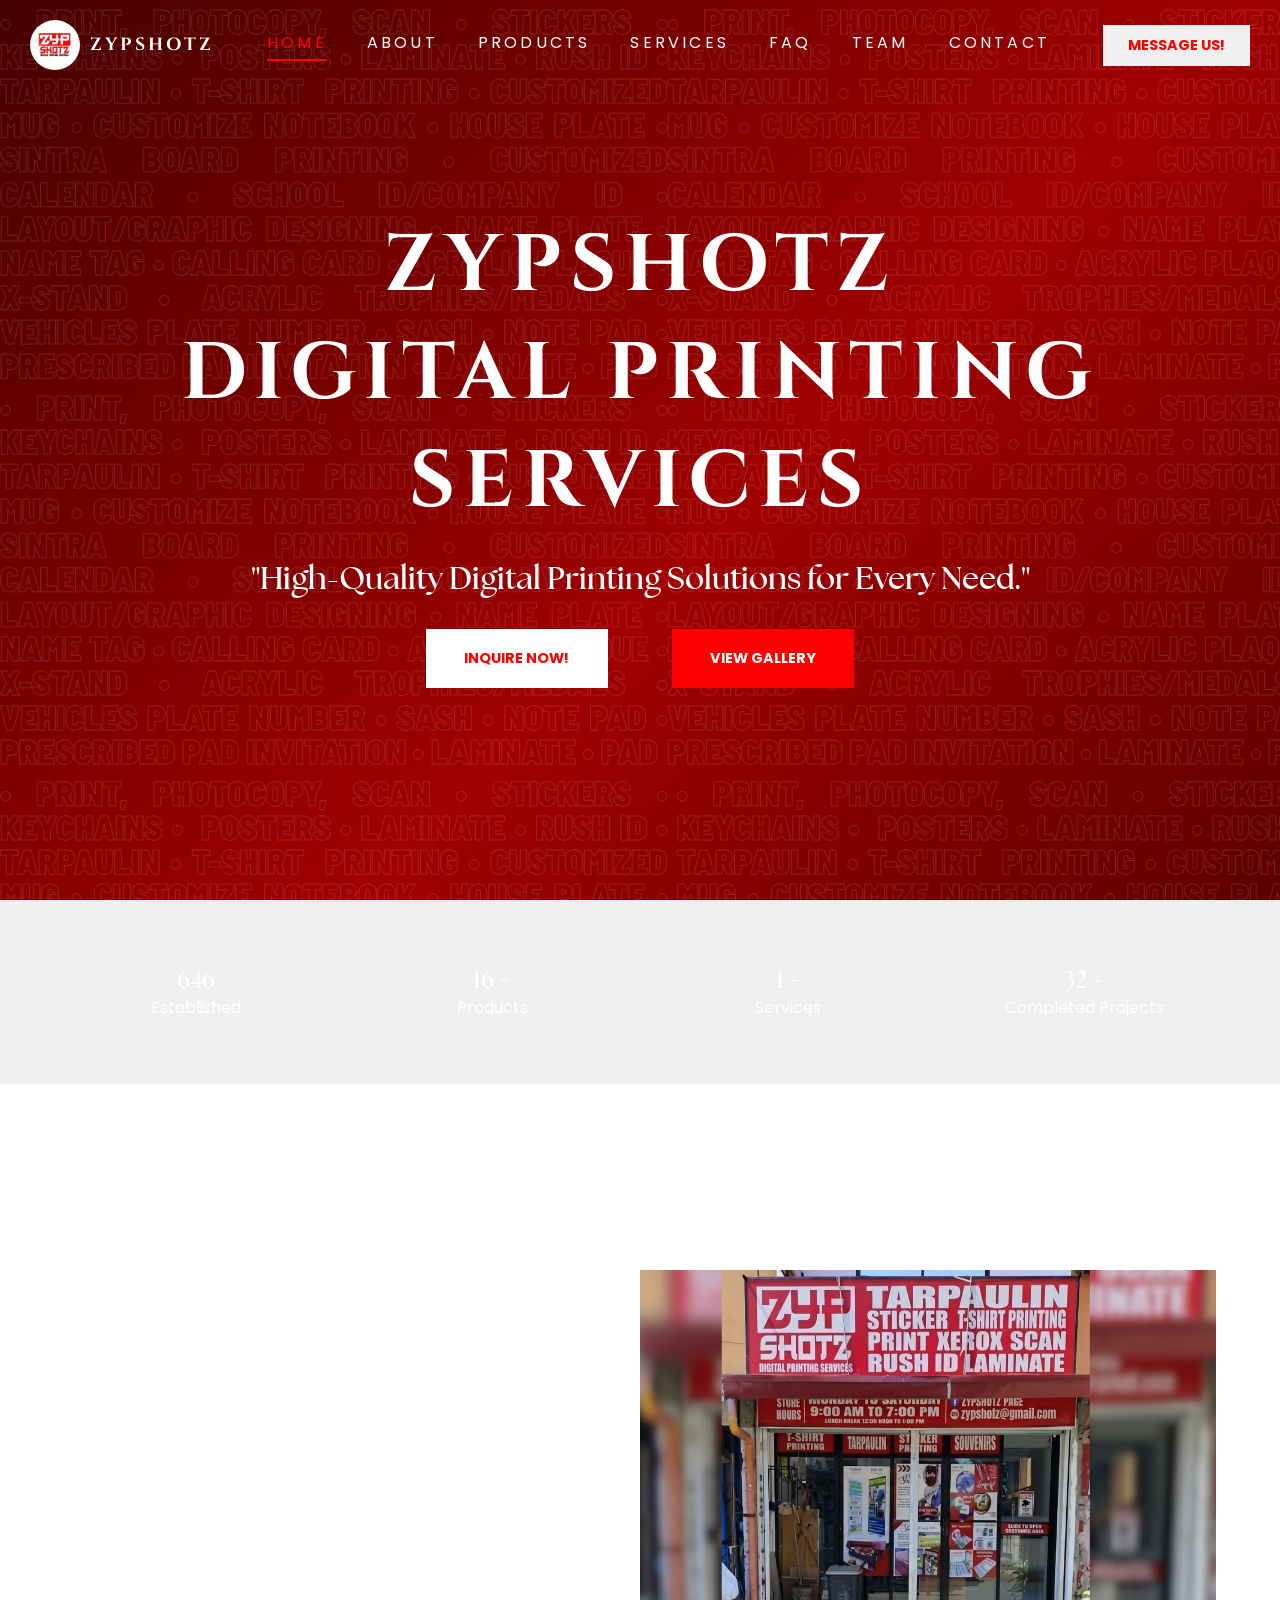
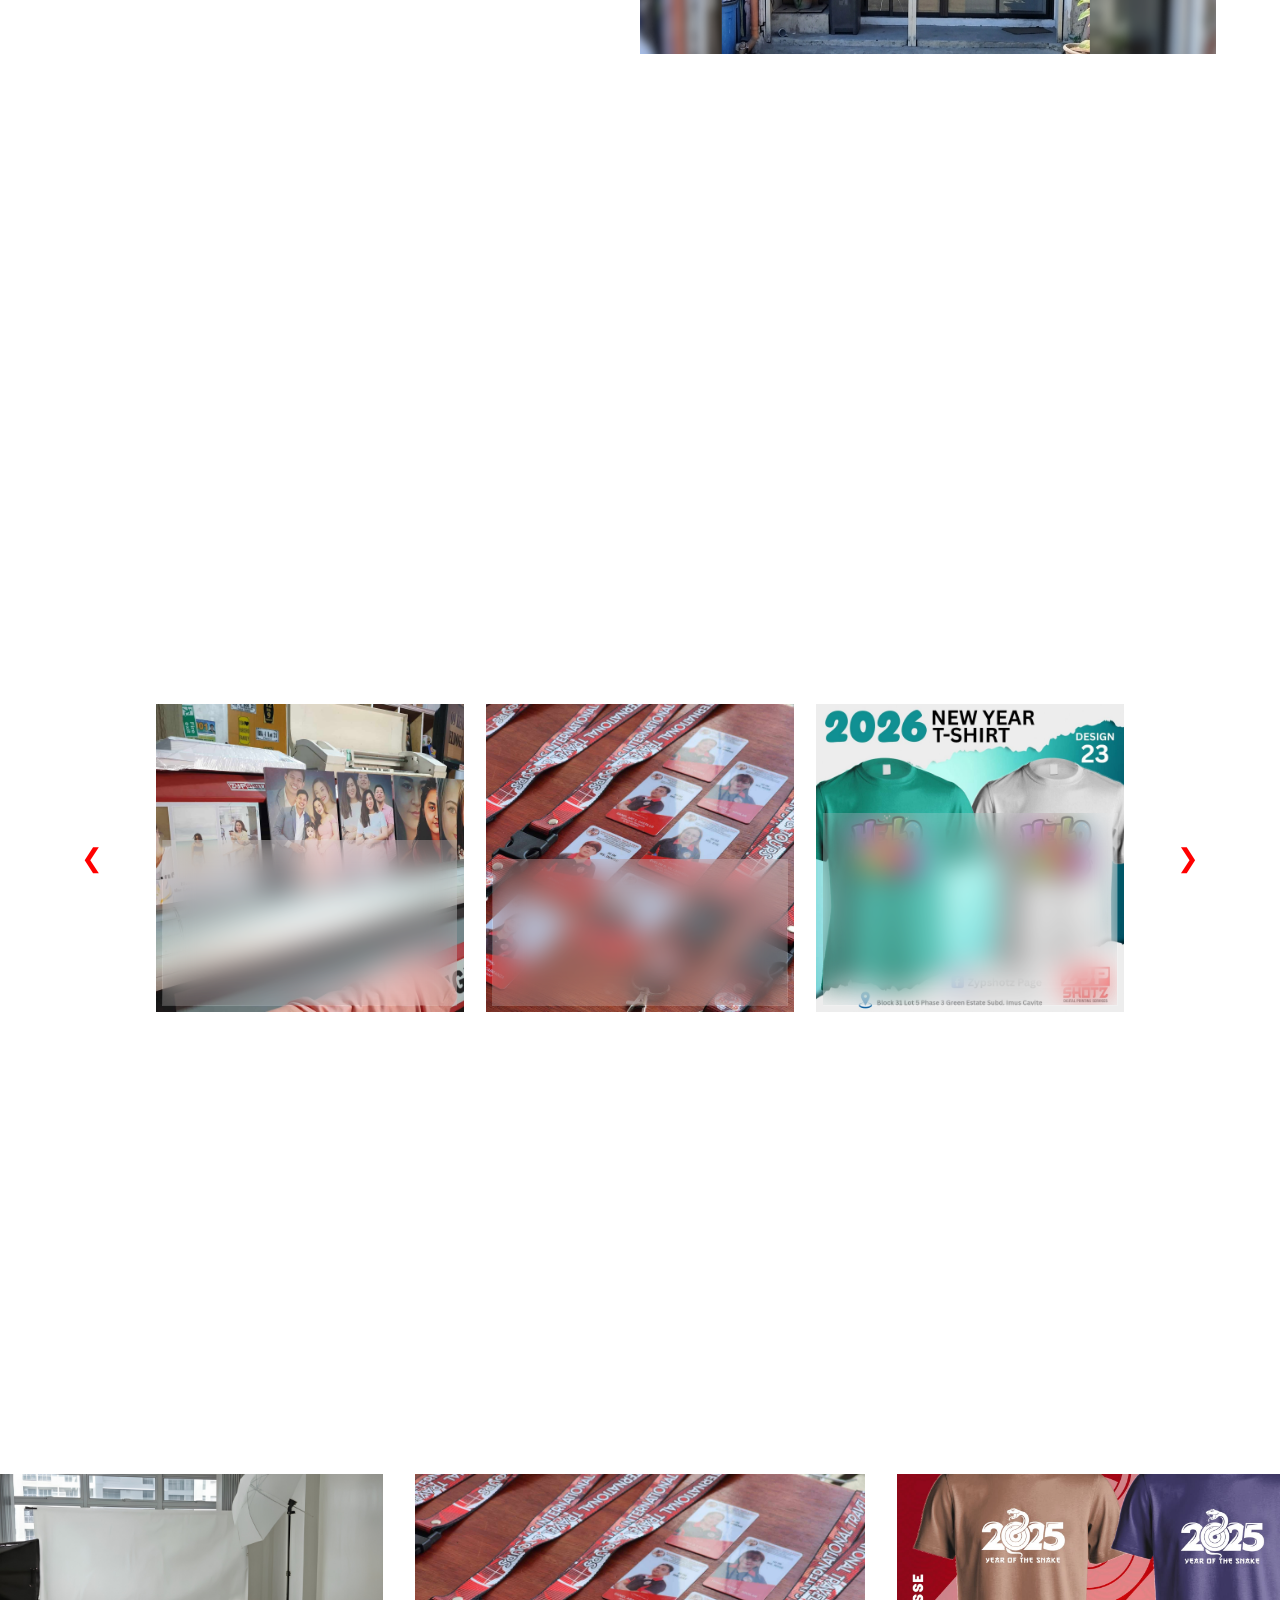
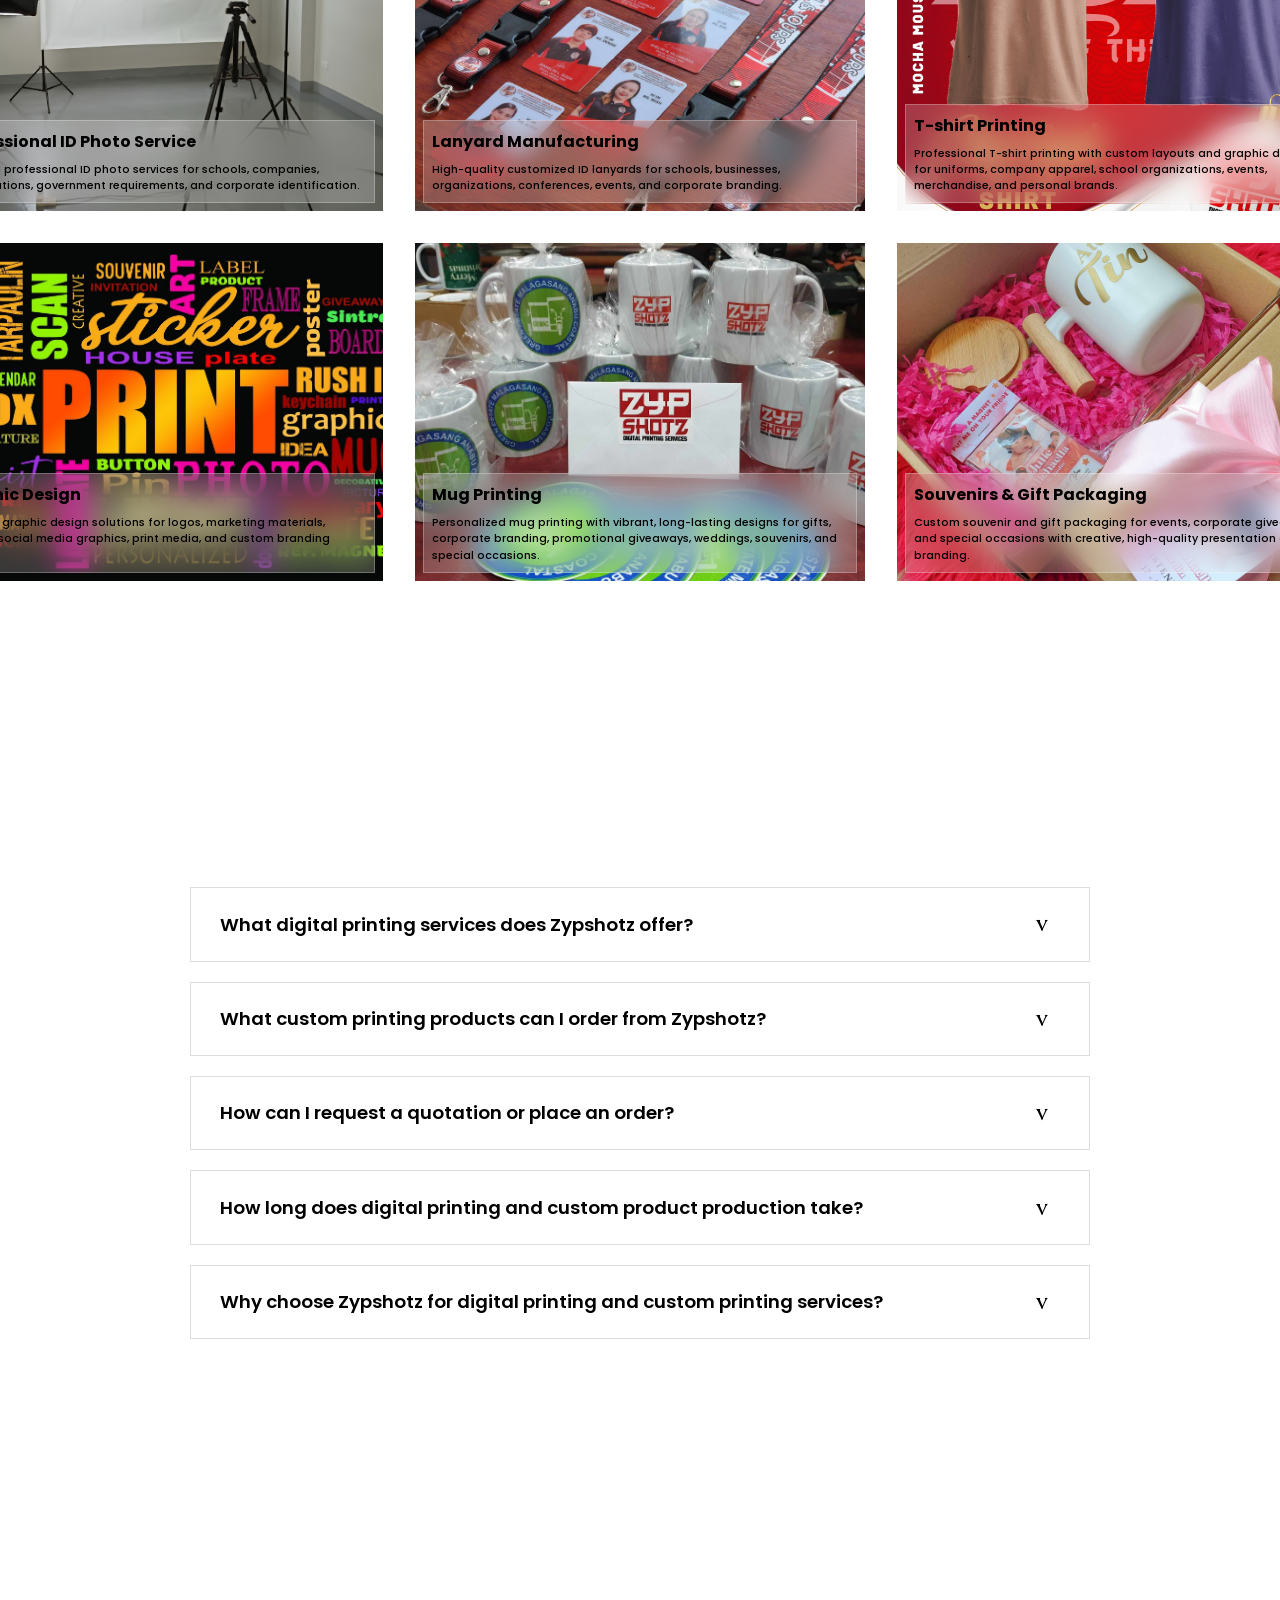
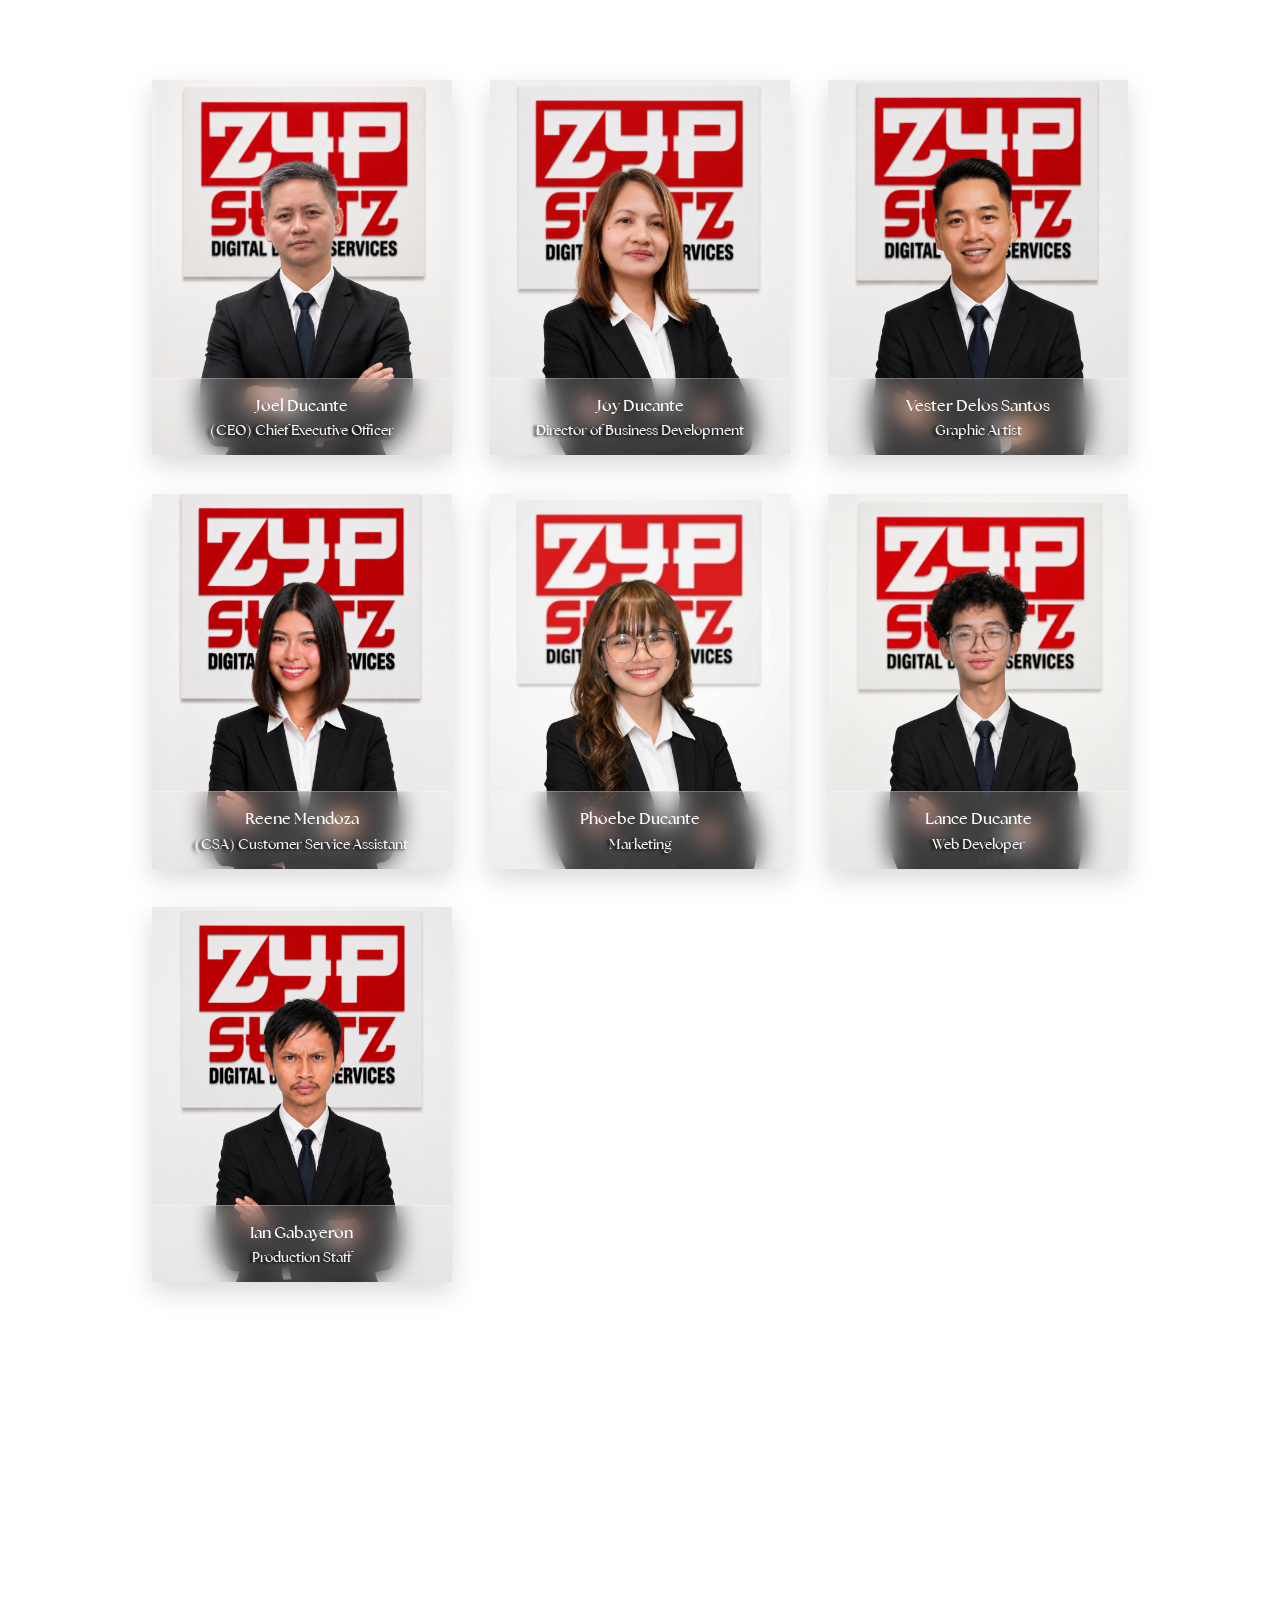
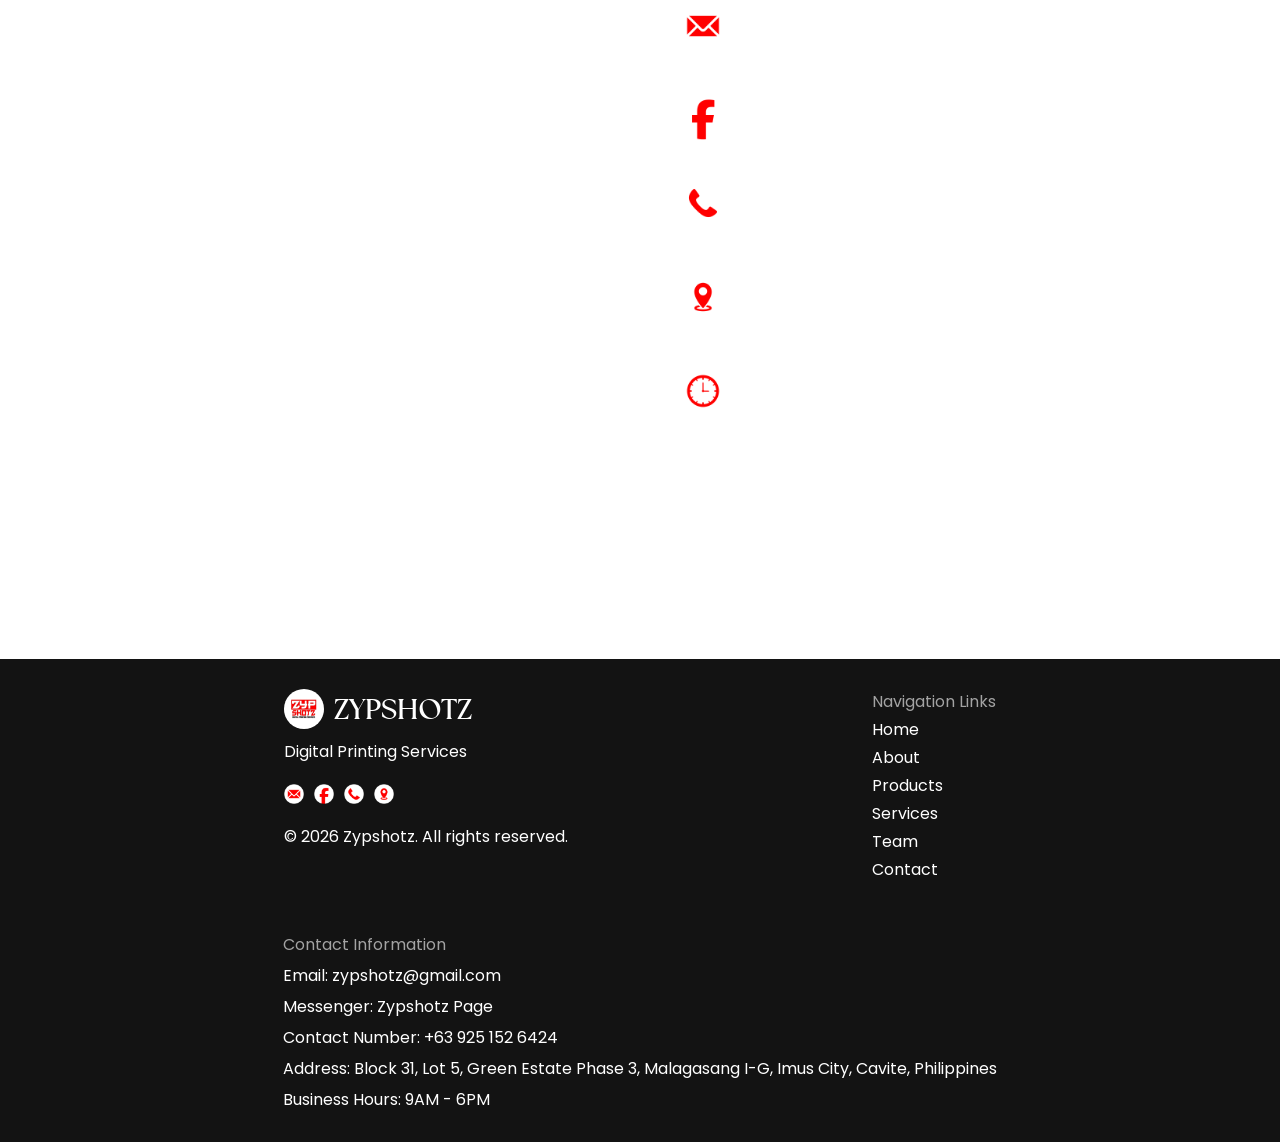
==== commit 708cfe12: "correct email" ====
--- a/index.html
+++ b/index.html
@@ -844,7 +844,7 @@
 
       <div class="contact-info">
         <p class="footer-title">Contact Information</p>
-        <p>Email: zypshtoz@gmail.com</p>
+        <p>Email: zypshotz@gmail.com</p>
         <p>Messenger: Zypshotz Page</p>
         <p>Contact Number: +63 925 152 6424</p>
         <p>
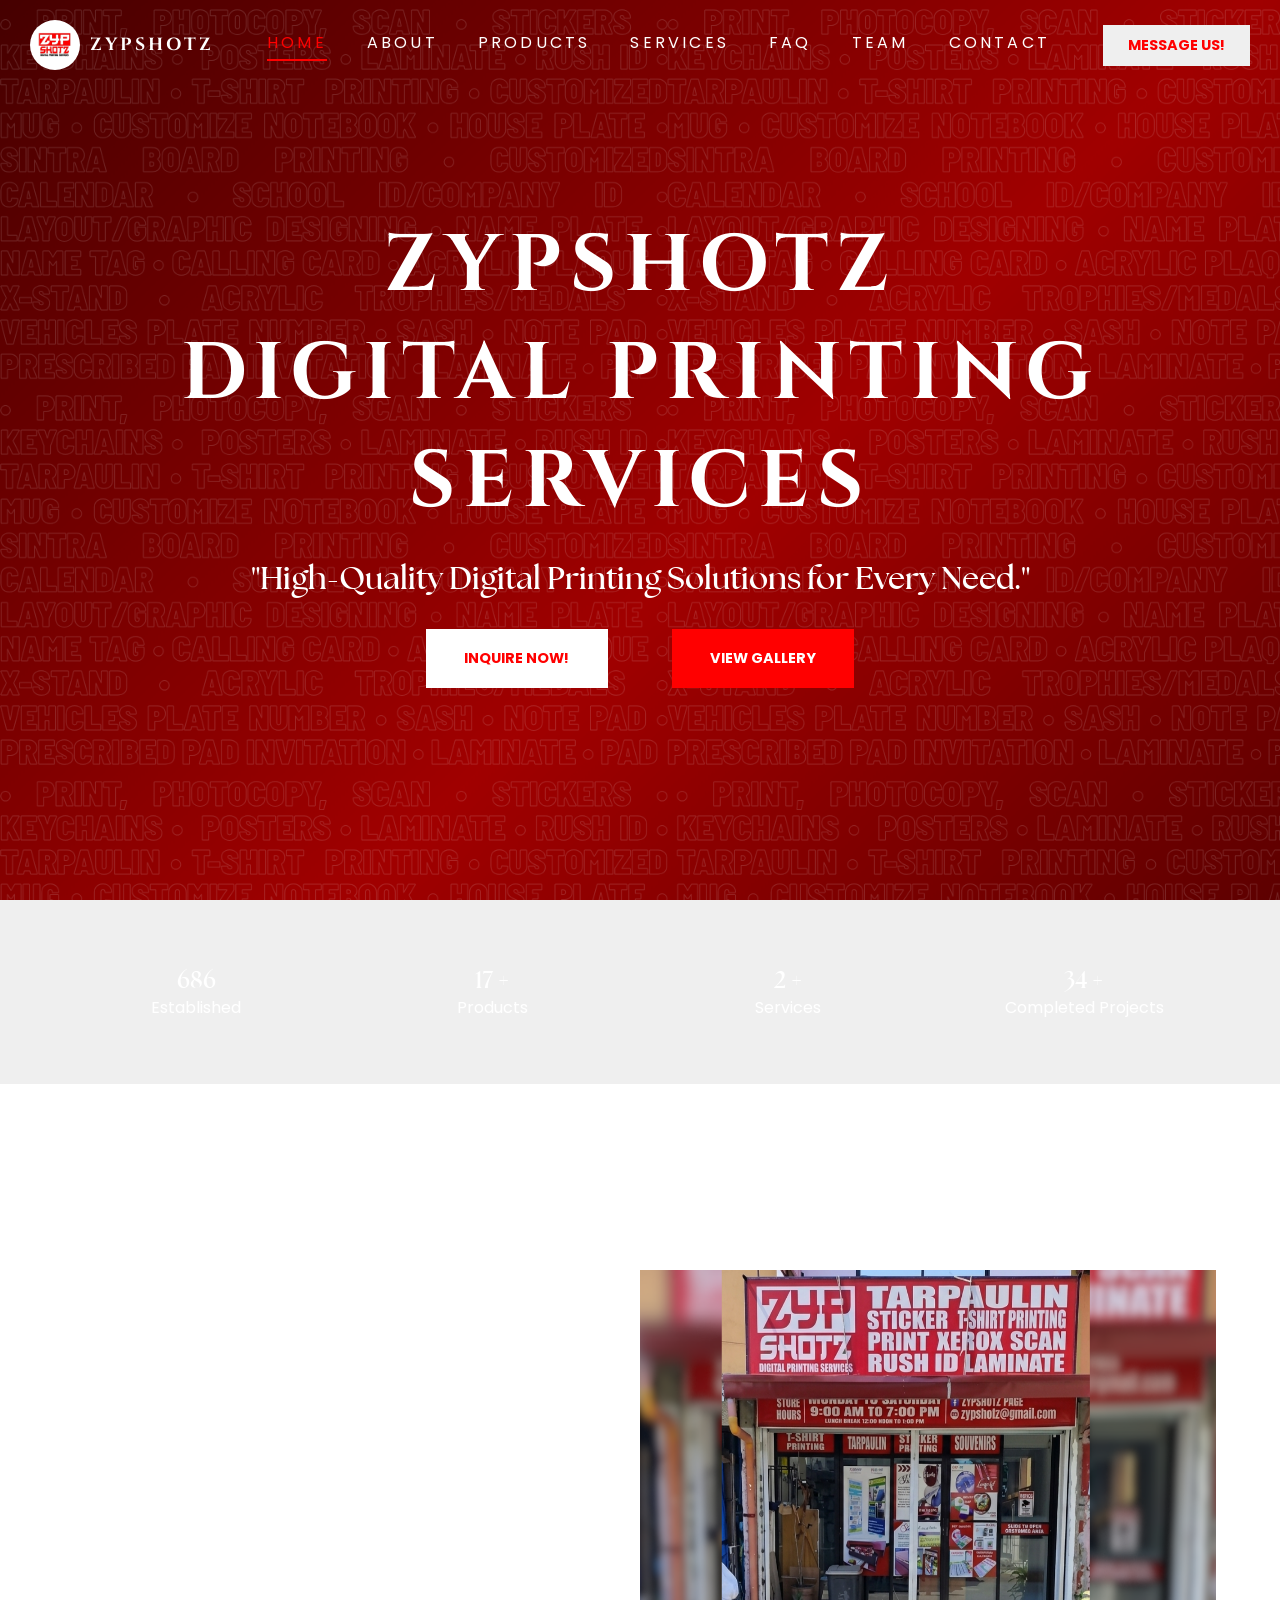
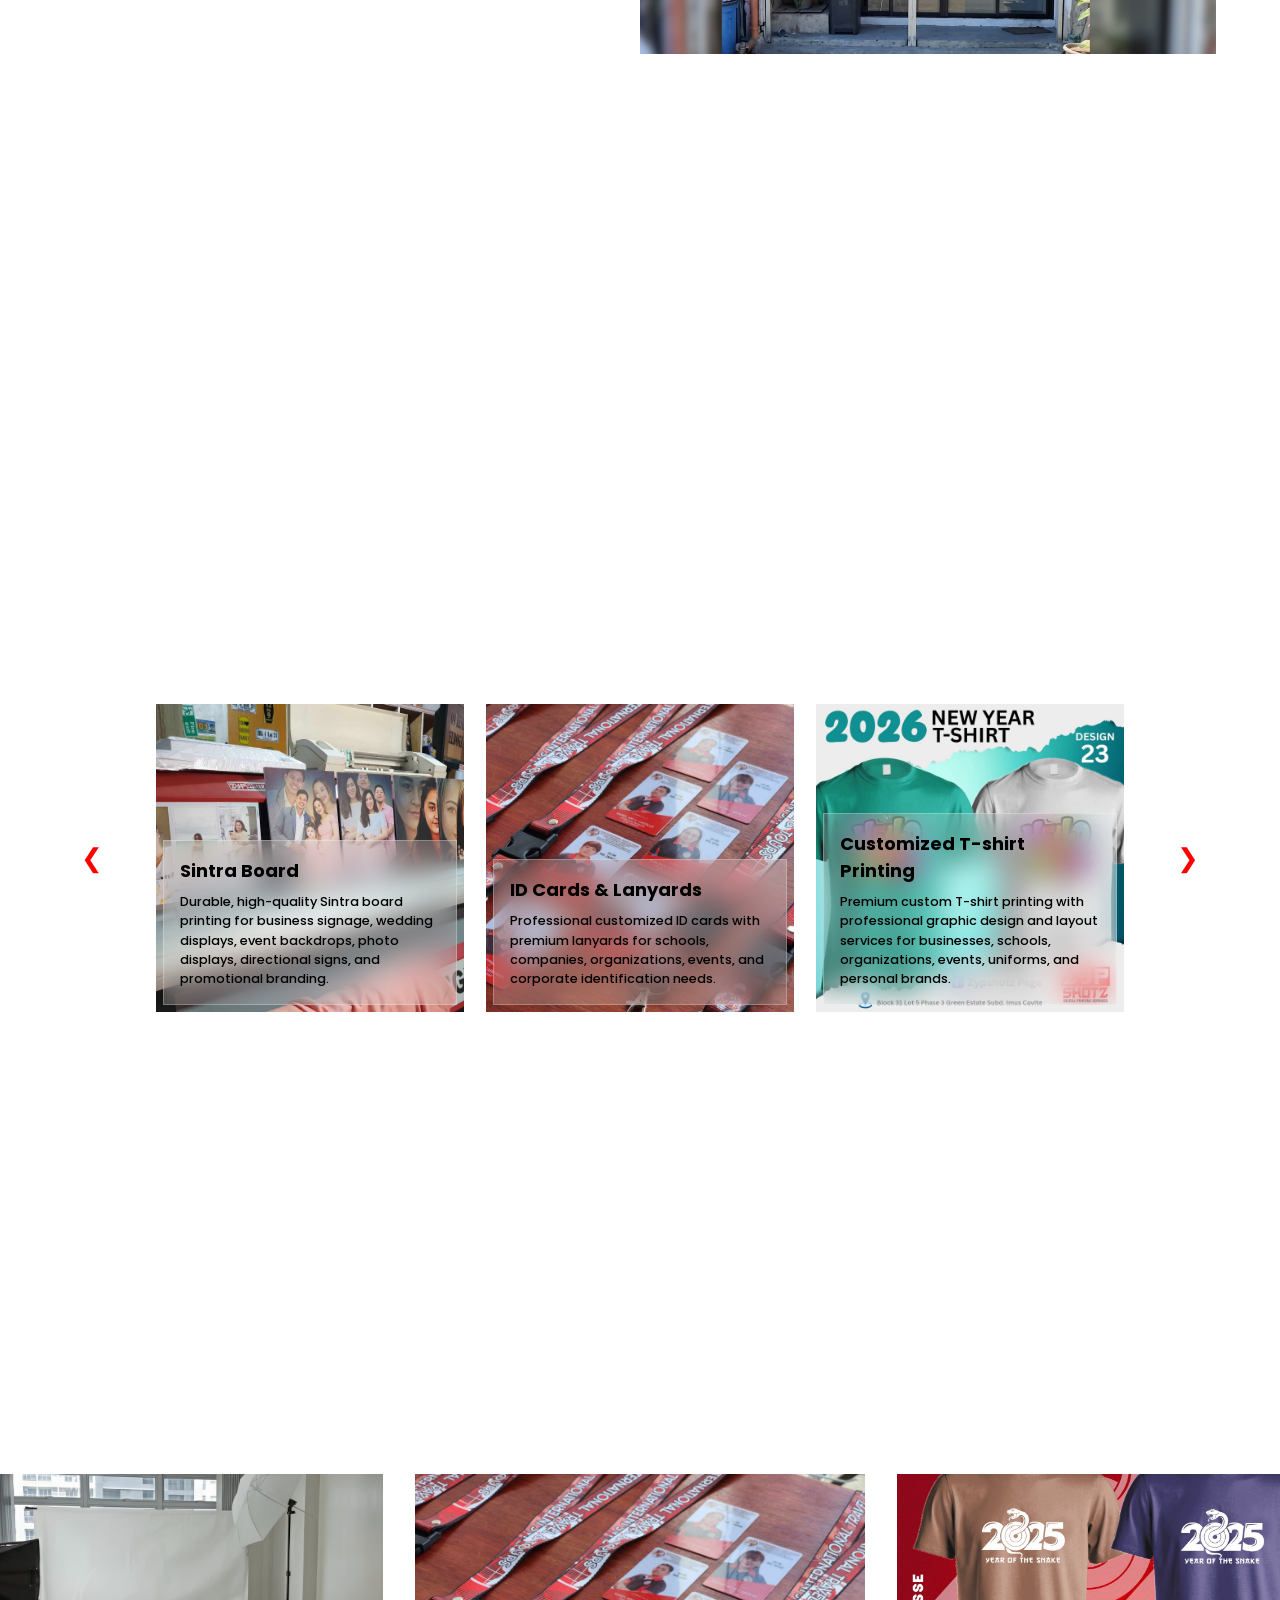
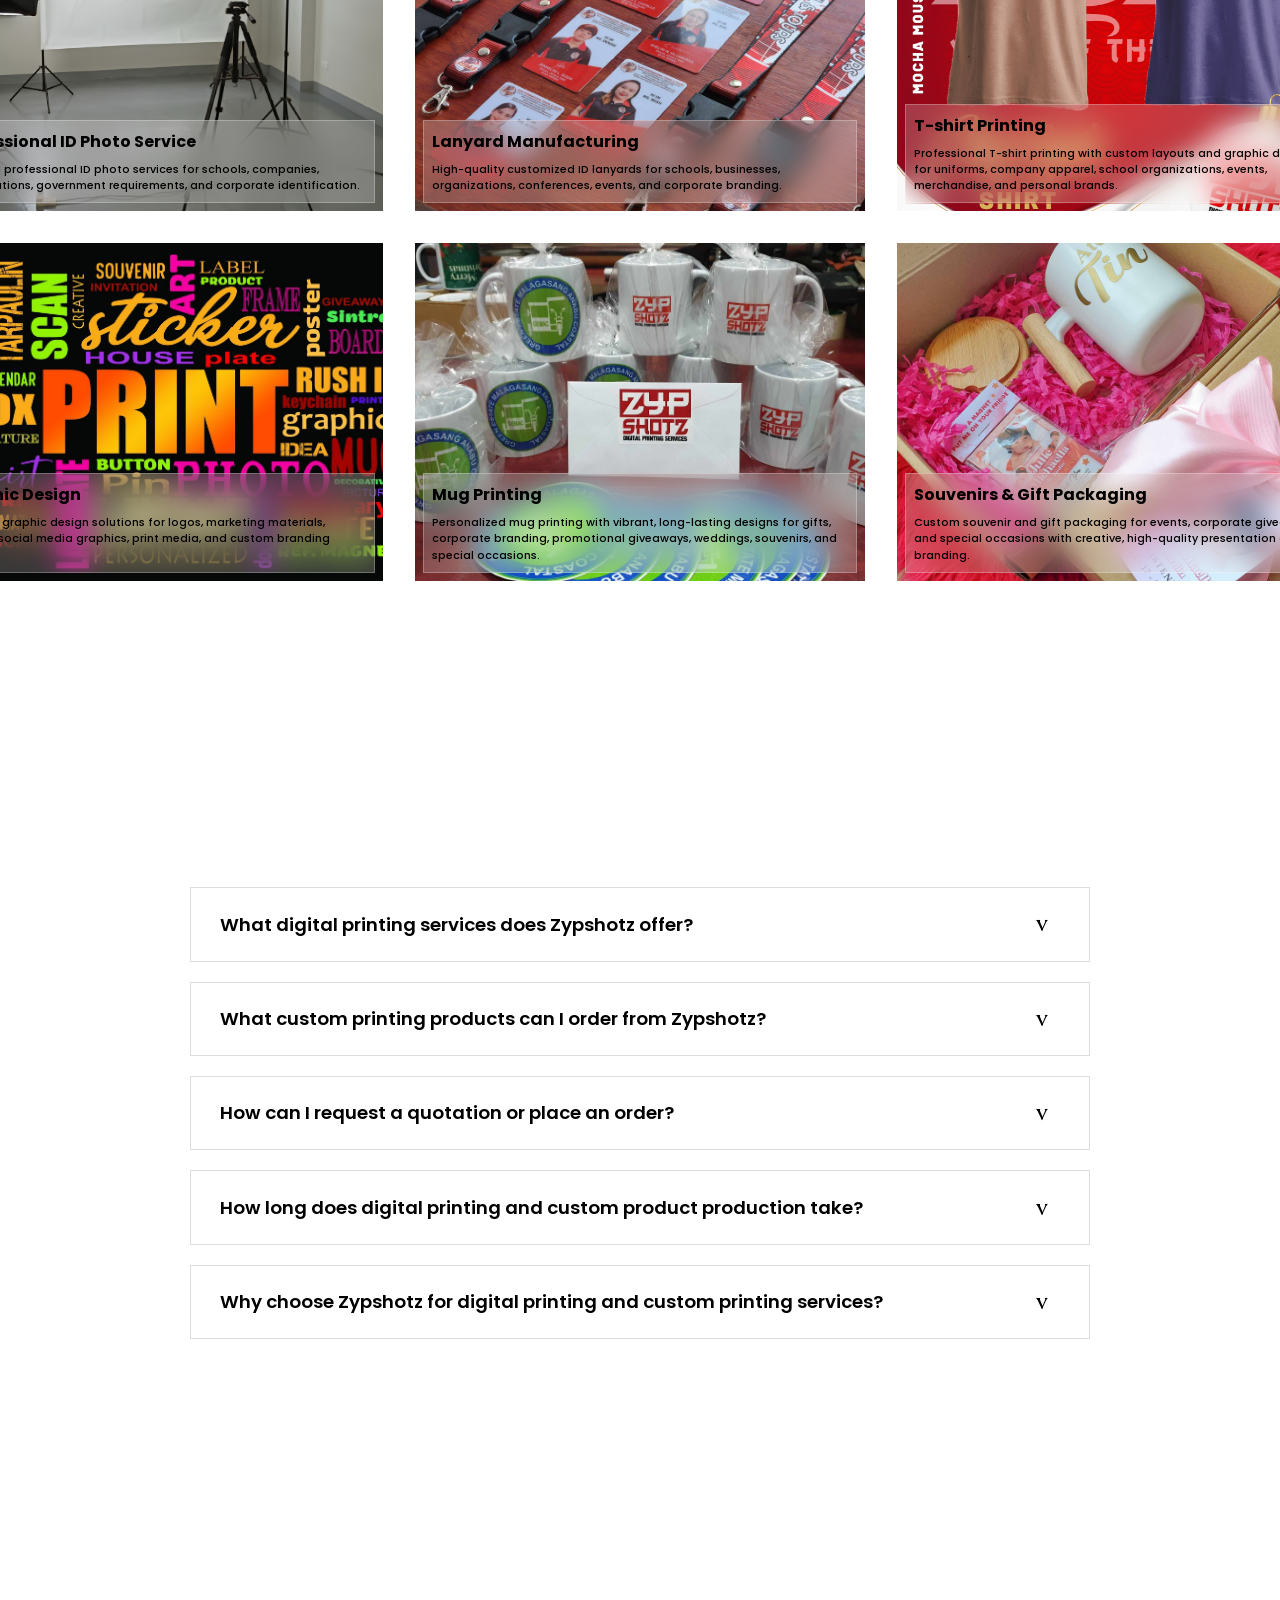
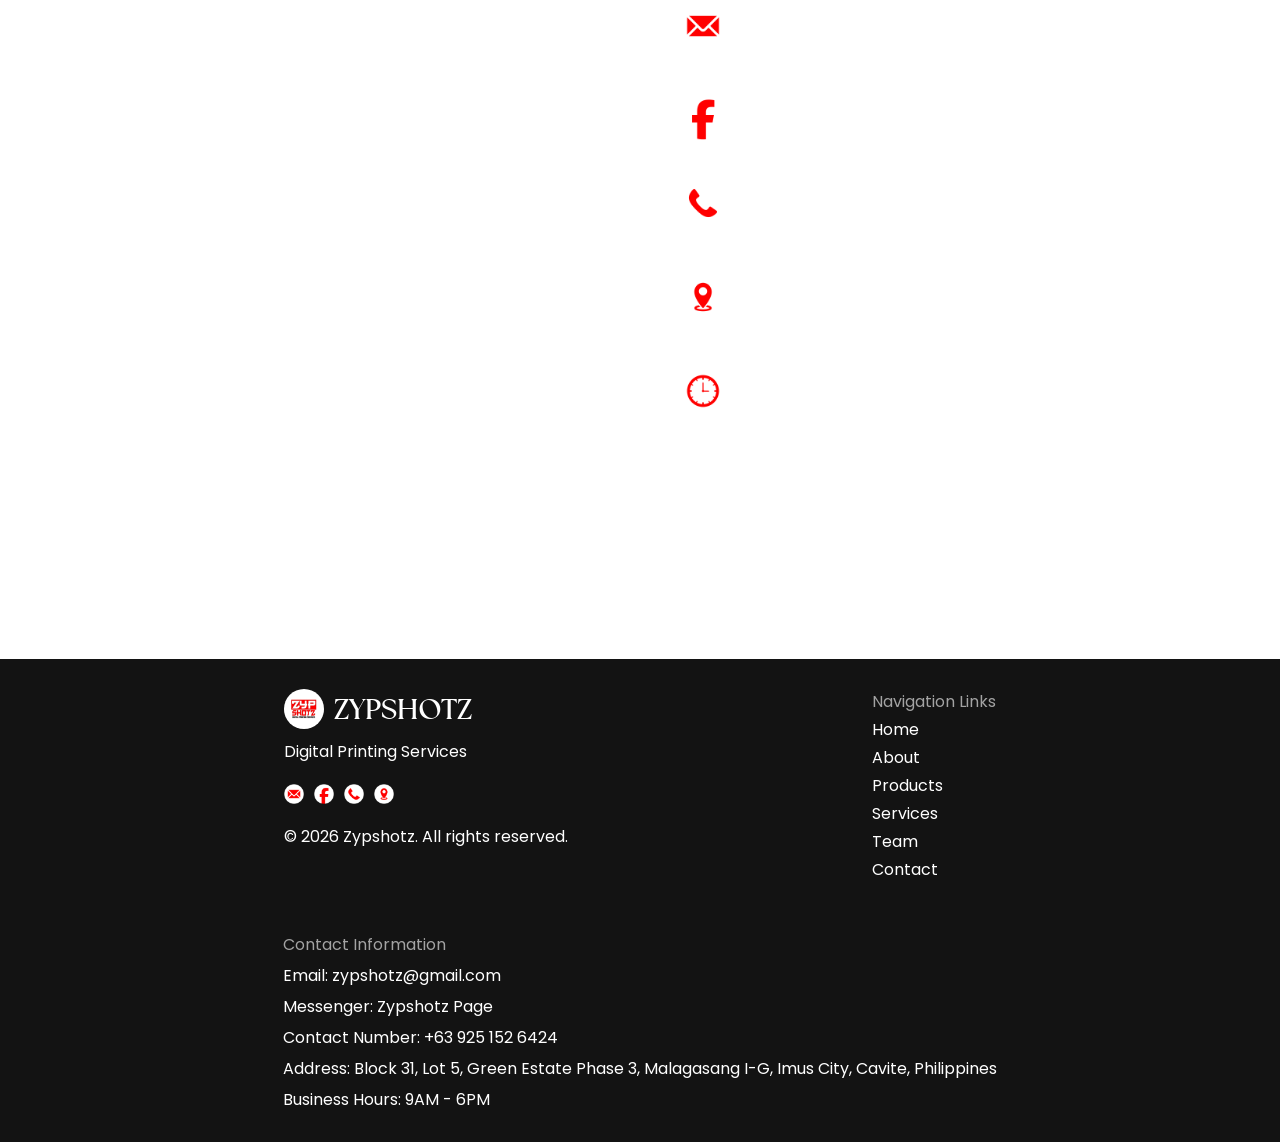
==== commit 30f14756: "added google maps location link" ====
--- a/index.html
+++ b/index.html
@@ -800,9 +800,11 @@
 
         <div class="contact-item">
           <img src="icons/location.png" alt="Location" />
-          <span
-            >Block 31, Lot 5, Green Estate Phase 3, Barangay Malagasang I-G,
-            Imus City, Cavite, Philippines</span
+          <a href="https://maps.app.goo.gl/2B5rZ7LFCft731Pq9" target="_blank"
+            ><span
+              >Block 31, Lot 5, Green Estate Phase 3, Barangay Malagasang I-G,
+              Imus City, Cavite, Philippines</span
+            ></a
           >
         </div>
 
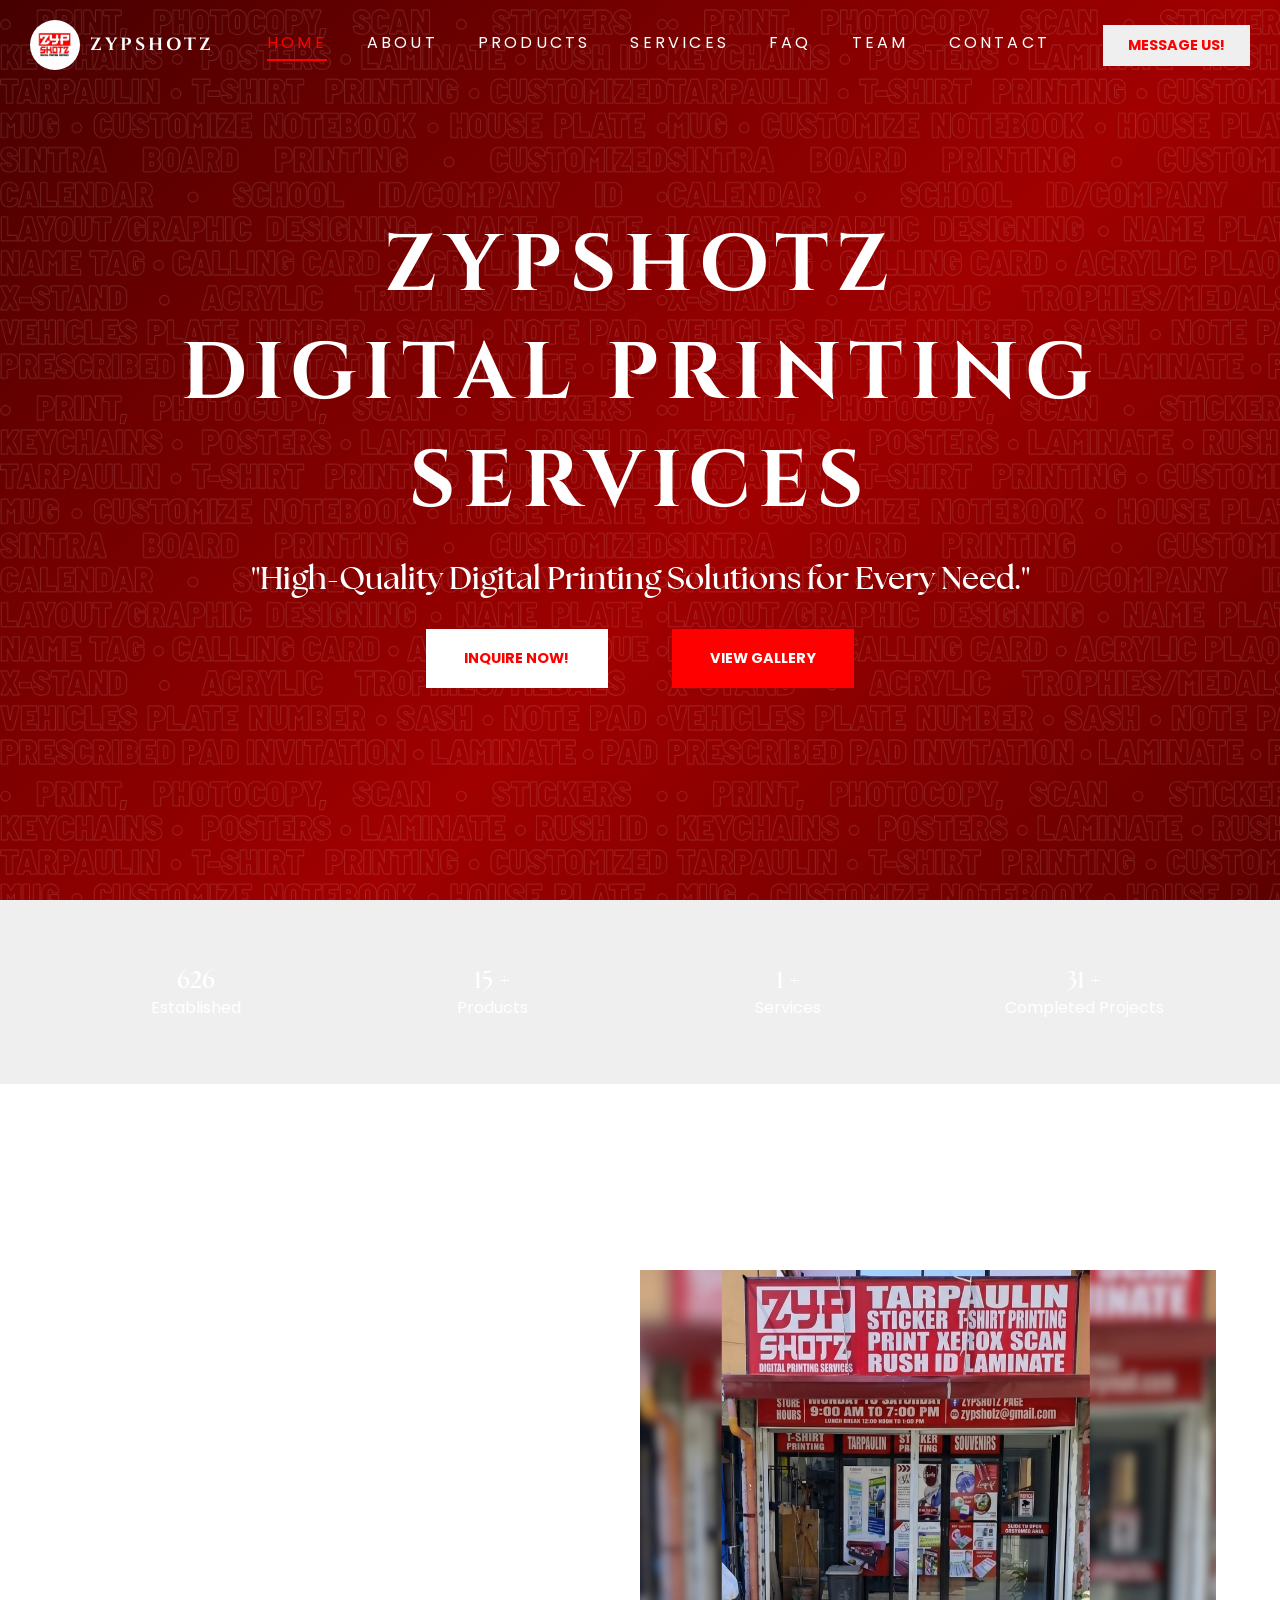
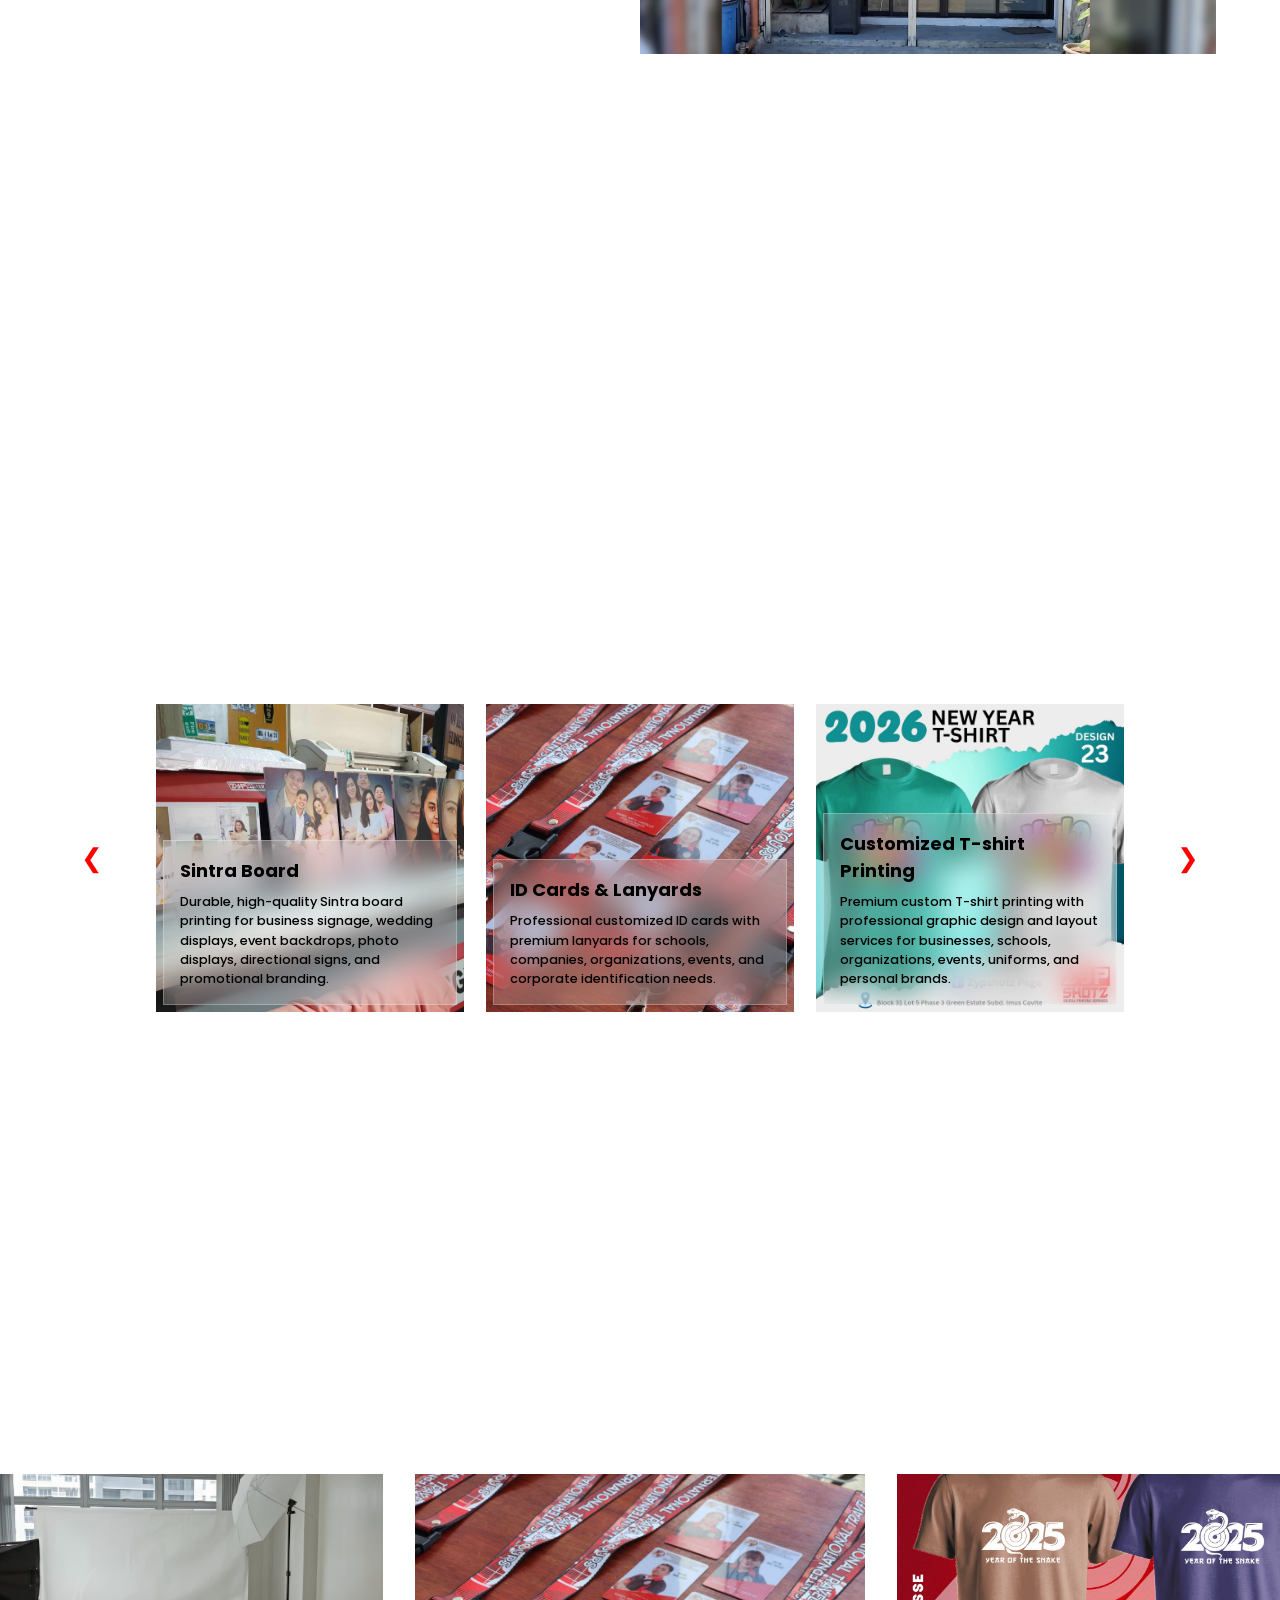
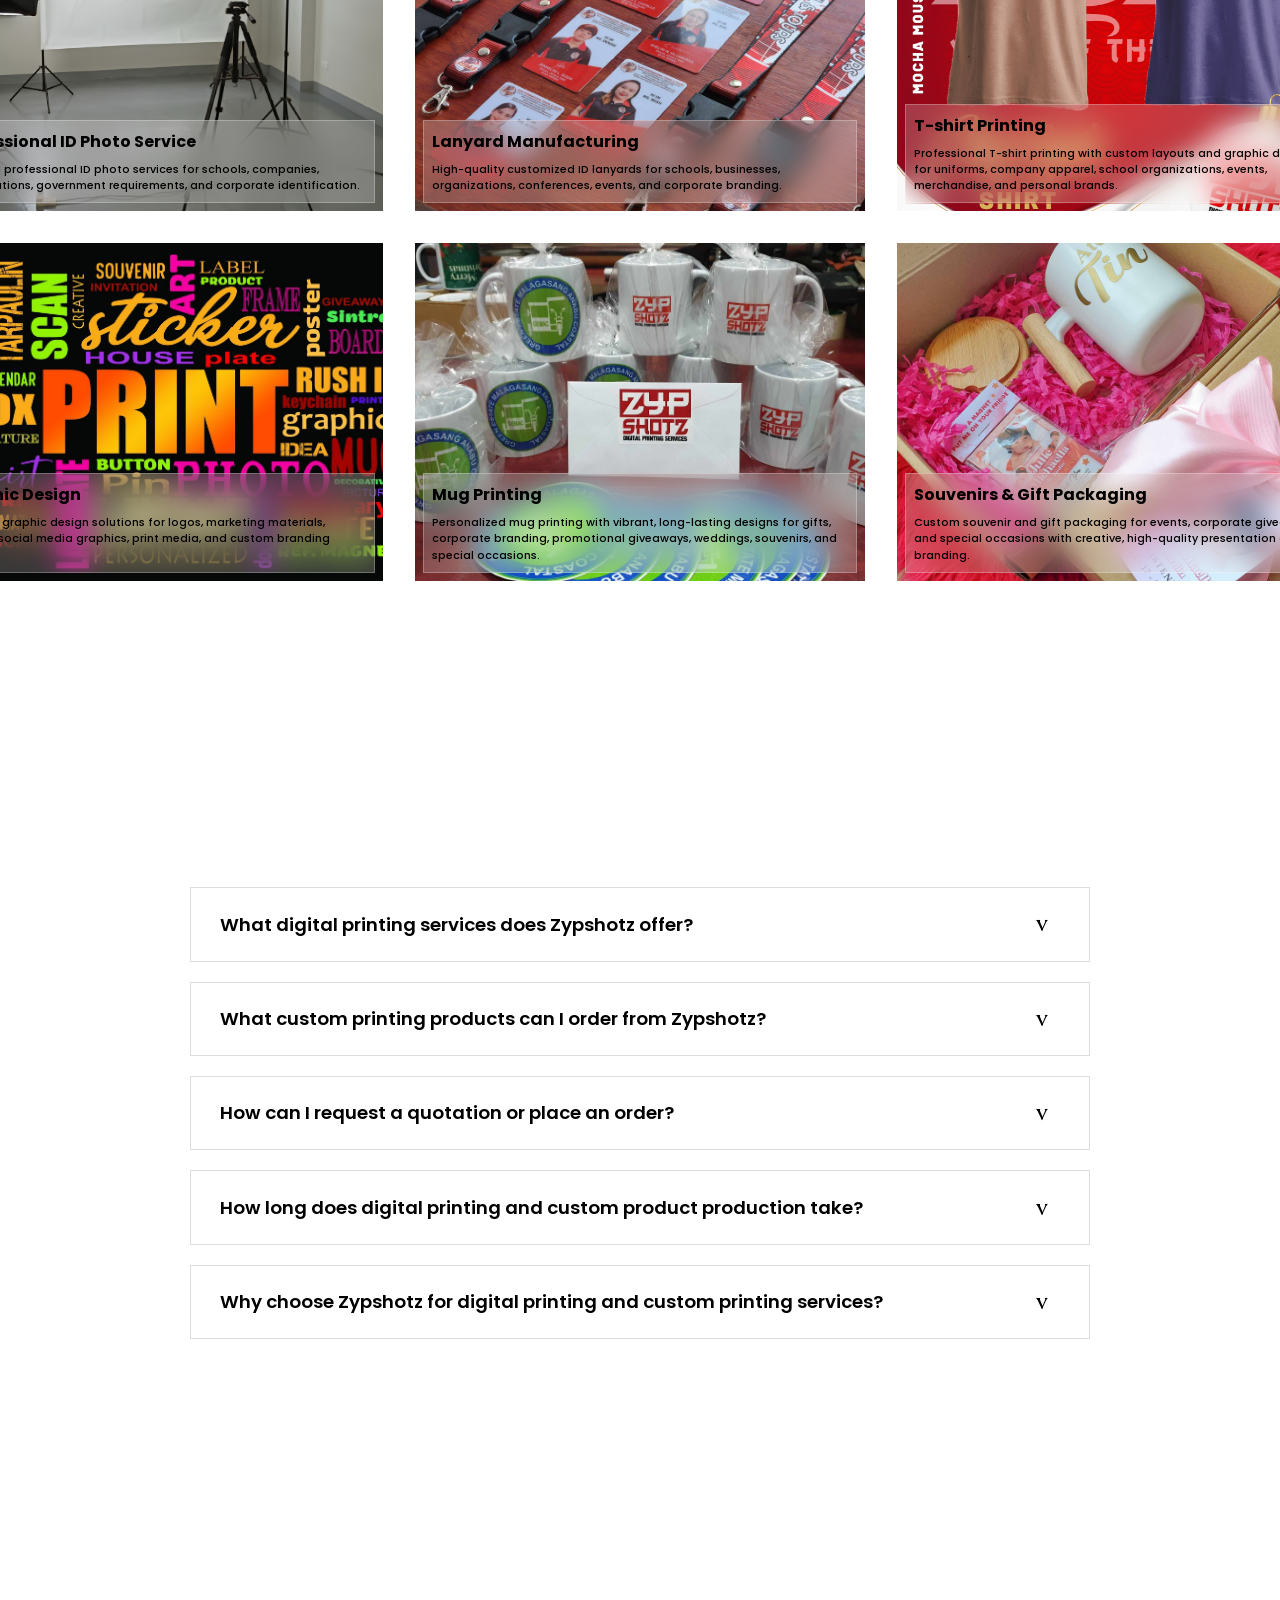
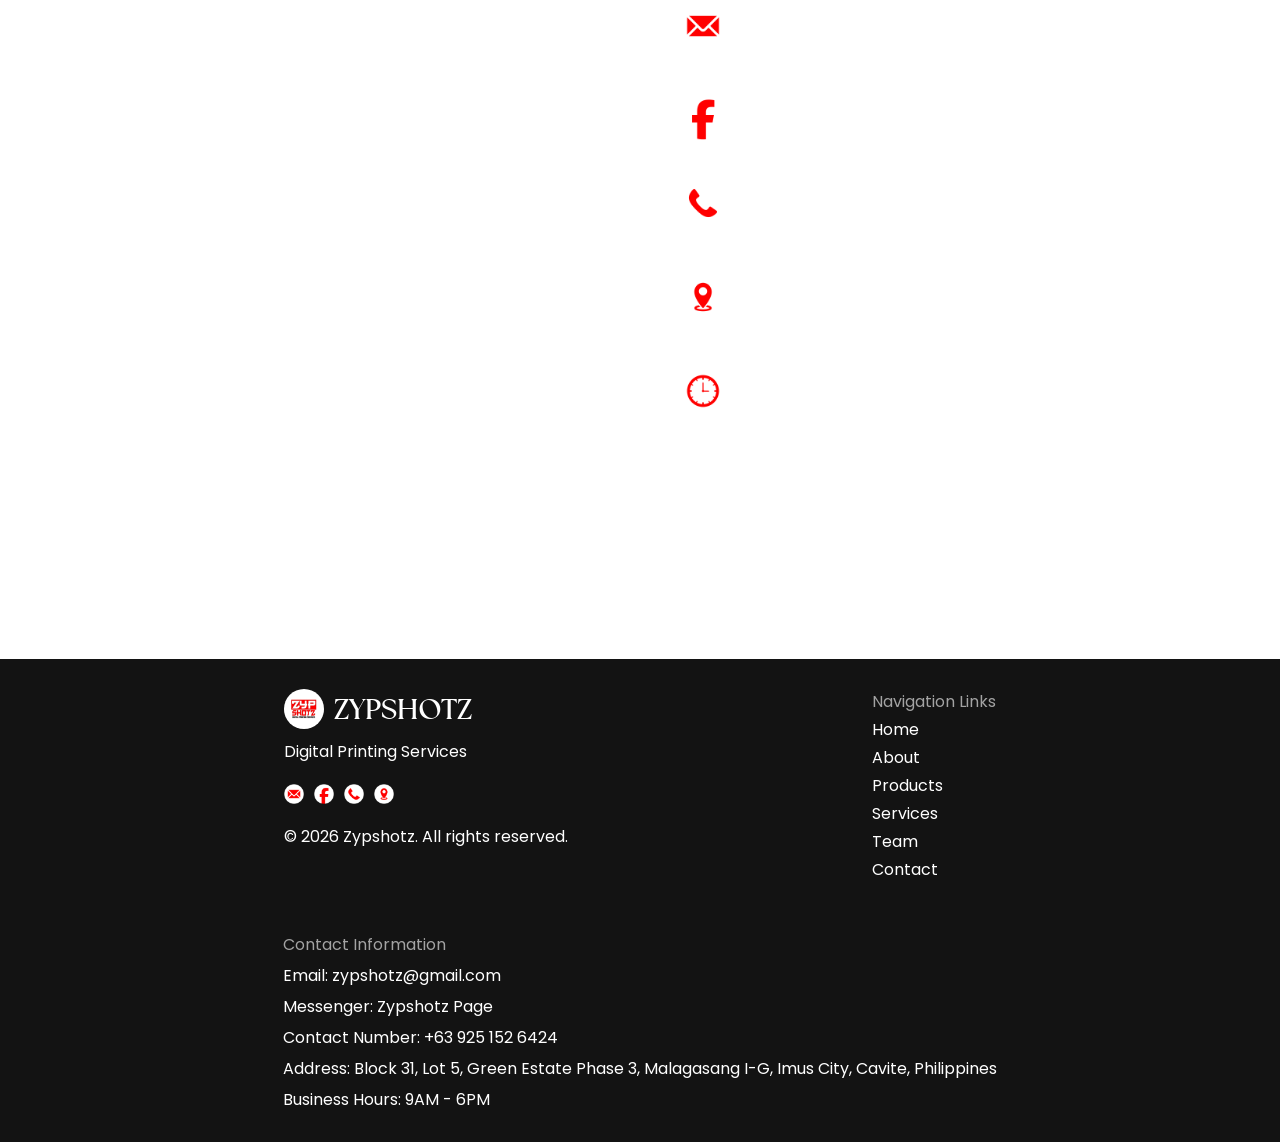
==== commit 6a012dee: "added location maps link in footer" ====
--- a/index.html
+++ b/index.html
@@ -830,7 +830,9 @@
             ><img src="icons/facebook.png" alt="facebook"
           /></a>
           <img src="icons/telephone.png" alt="telephone" />
-          <img src="icons/location.png" alt="location" />
+          <a href="https://maps.app.goo.gl/cHL7Cs99GkrxKSsM9" target="_blank"
+            ><img src="icons/location.png" alt="location"
+          /></a>
         </div>
         <p>&copy; 2026 Zypshotz. All rights reserved.</p>
       </div>
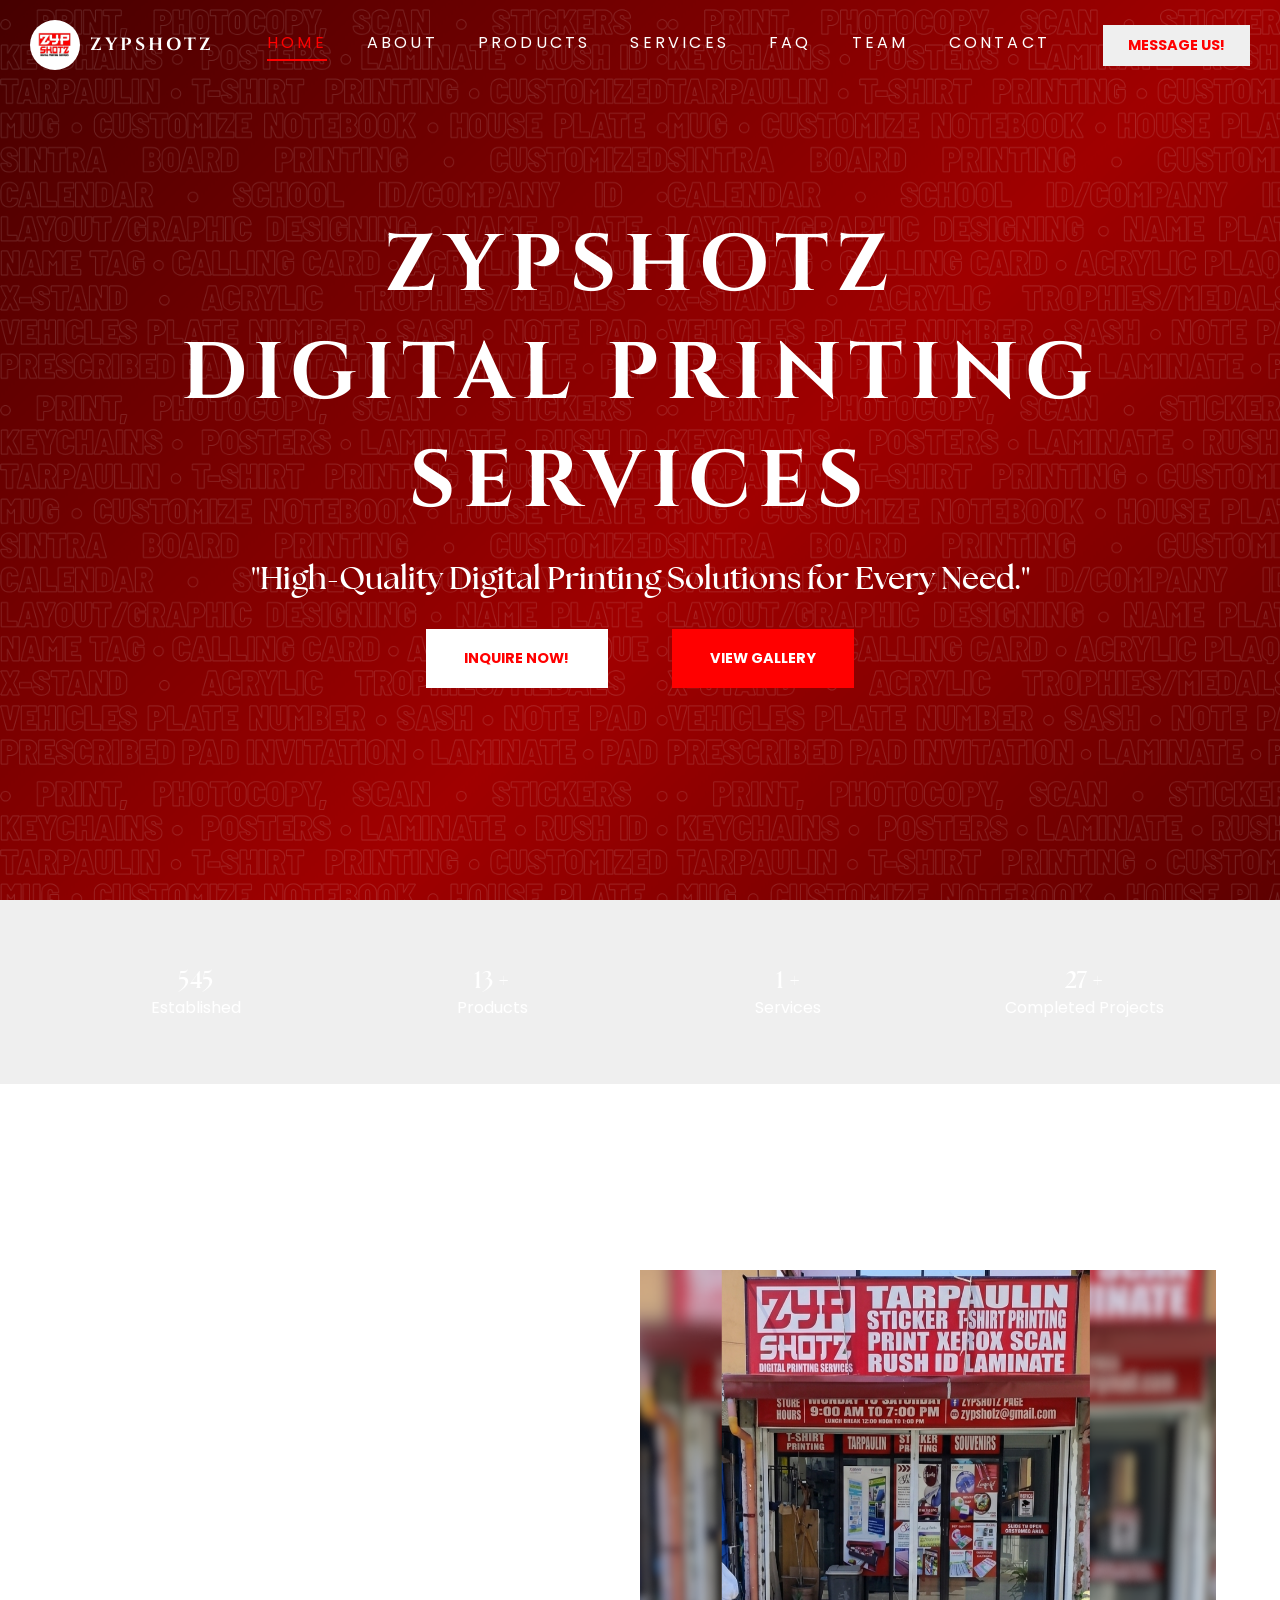
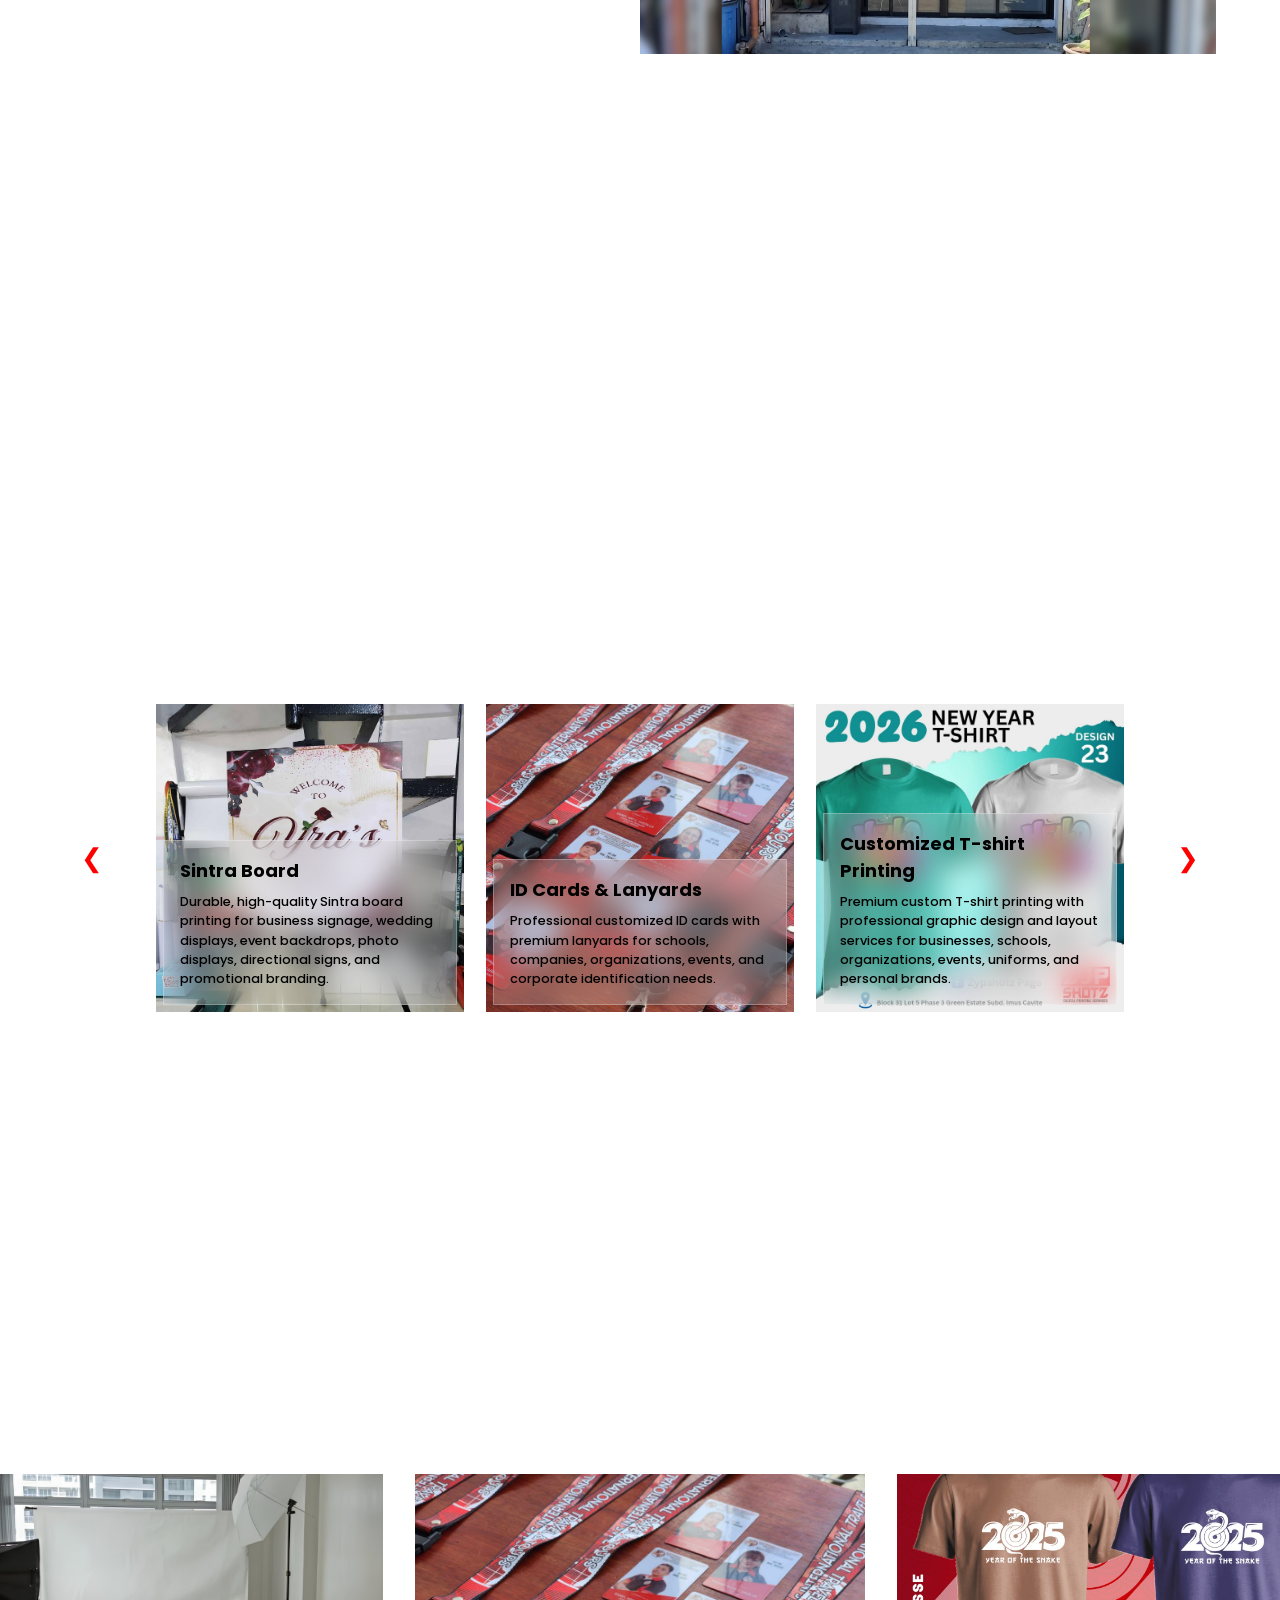
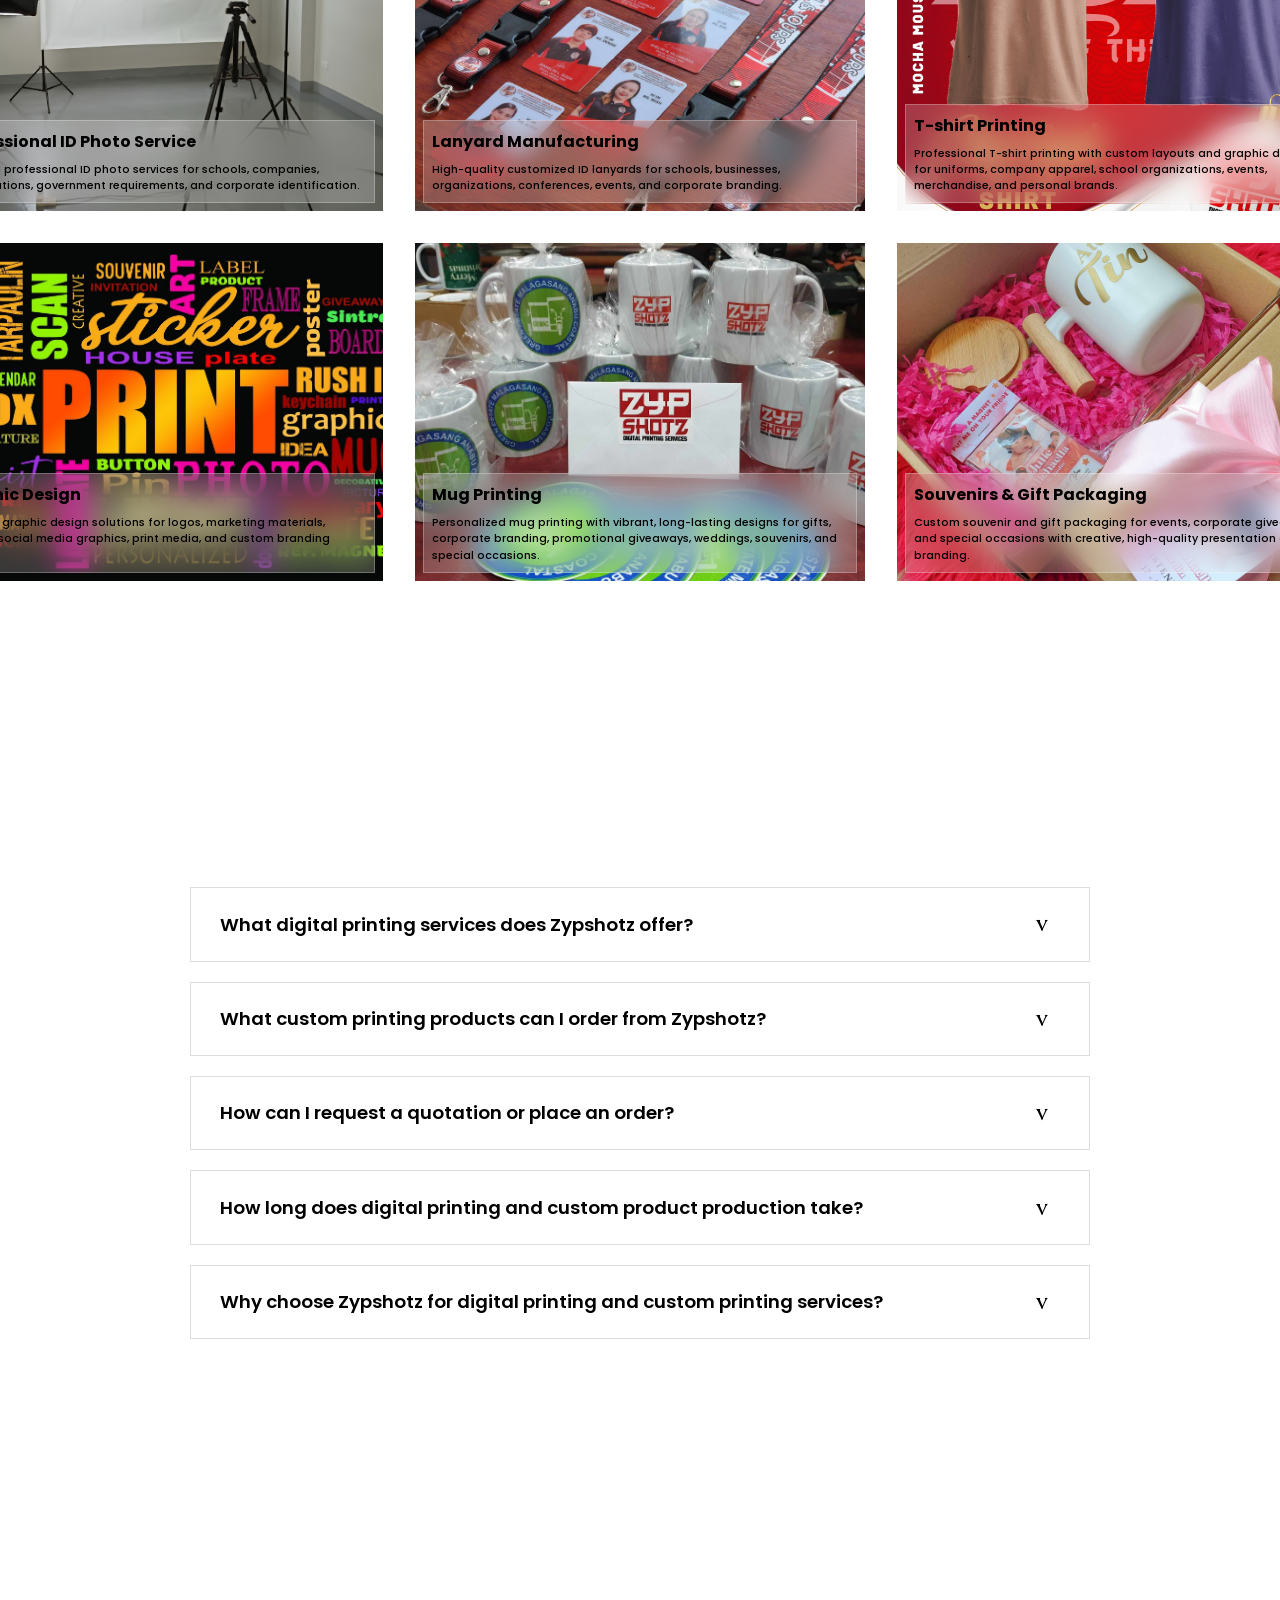
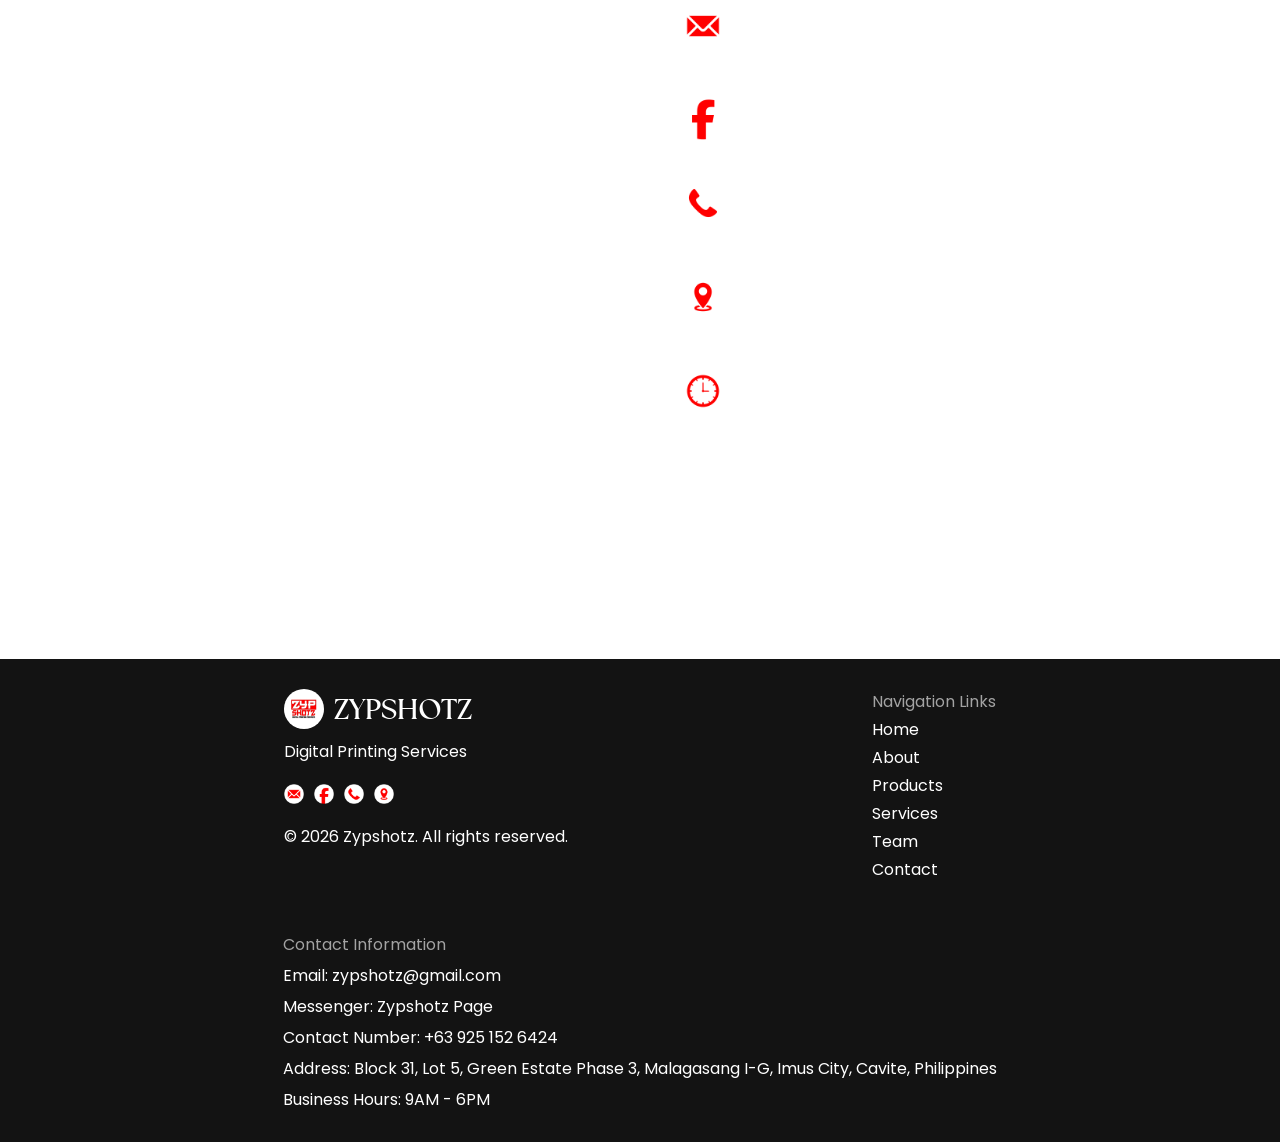
==== commit 3fc0e19f: "added new images" ====
--- a/index.html
+++ b/index.html
@@ -277,7 +277,10 @@
           <div class="carousel">
             <div class="carousel-track">
               <article class="product-card">
-                <img src="images/products/sintraboard.jpg" alt="Sintra Board" />
+                <img
+                  src="images/products/sintra-board.jpg"
+                  alt="Sintra Board"
+                />
 
                 <div class="product-info">
                   <h4>Sintra Board</h4>
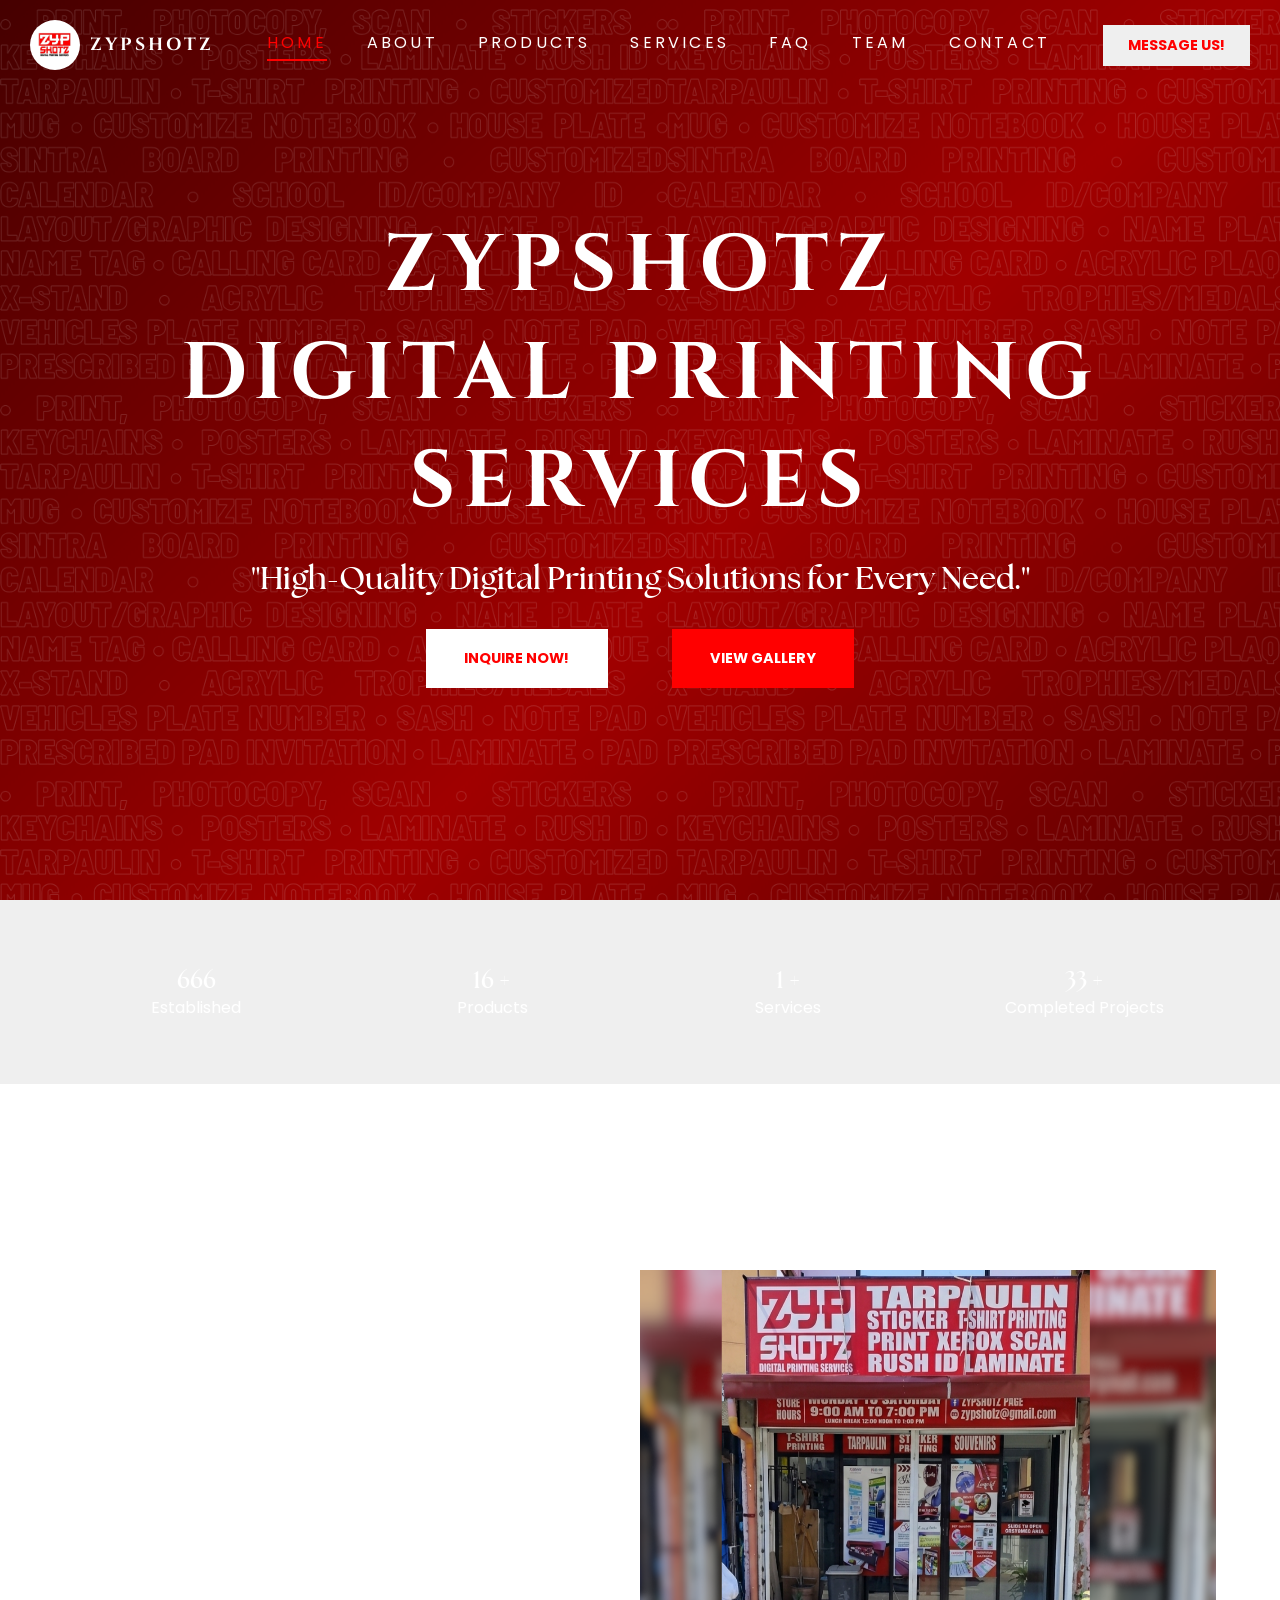
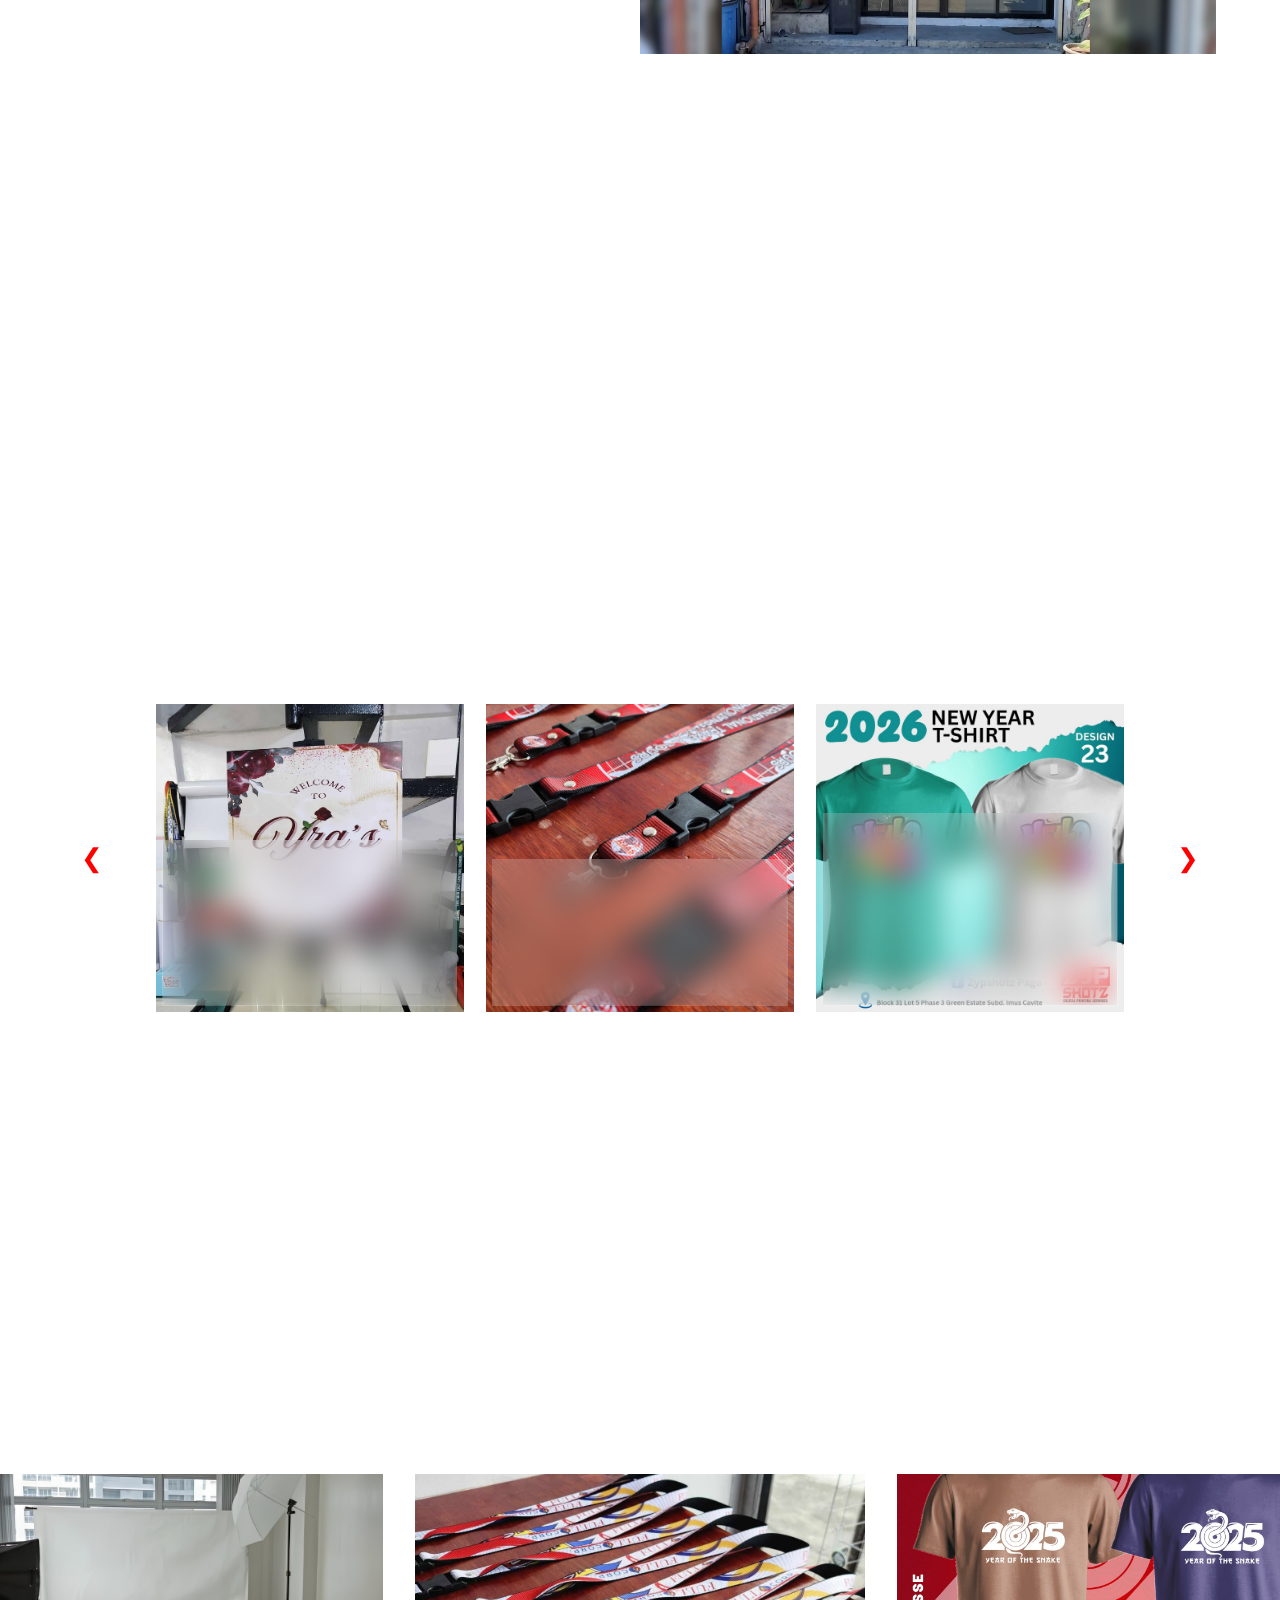
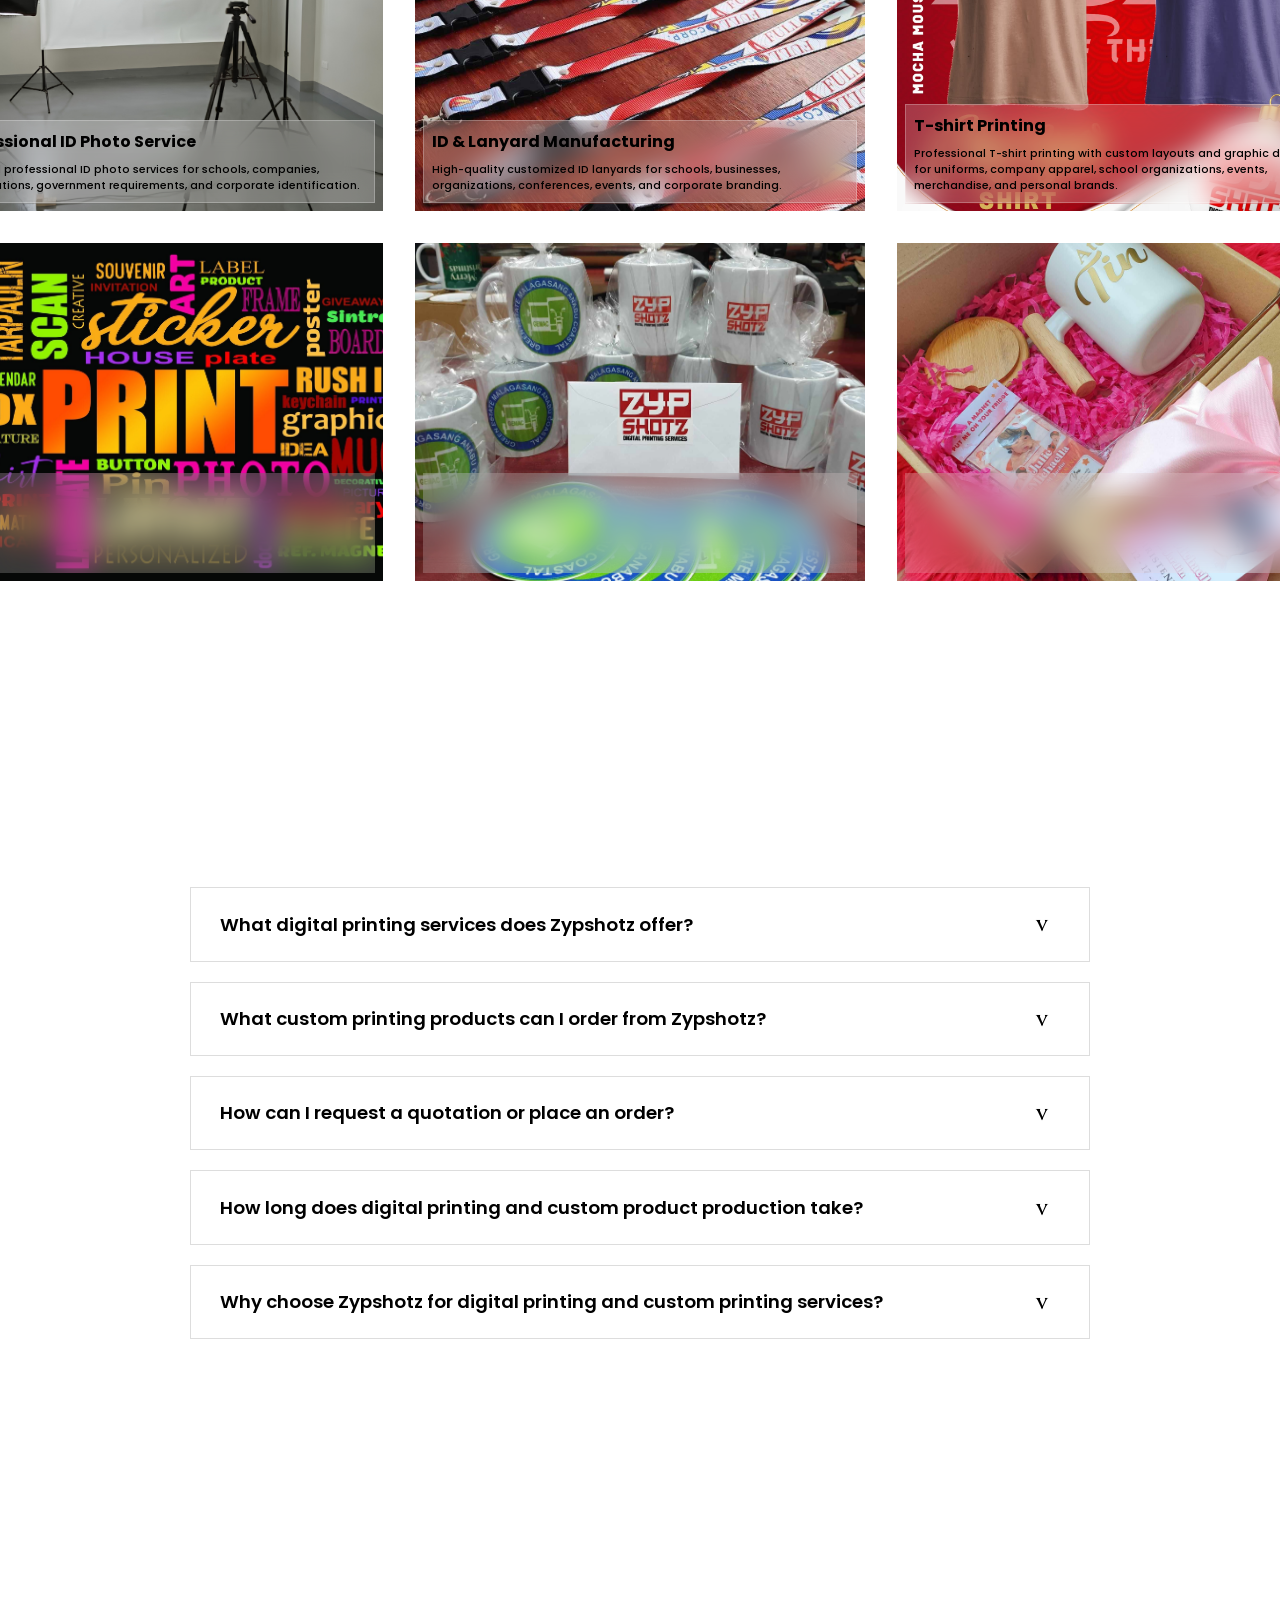
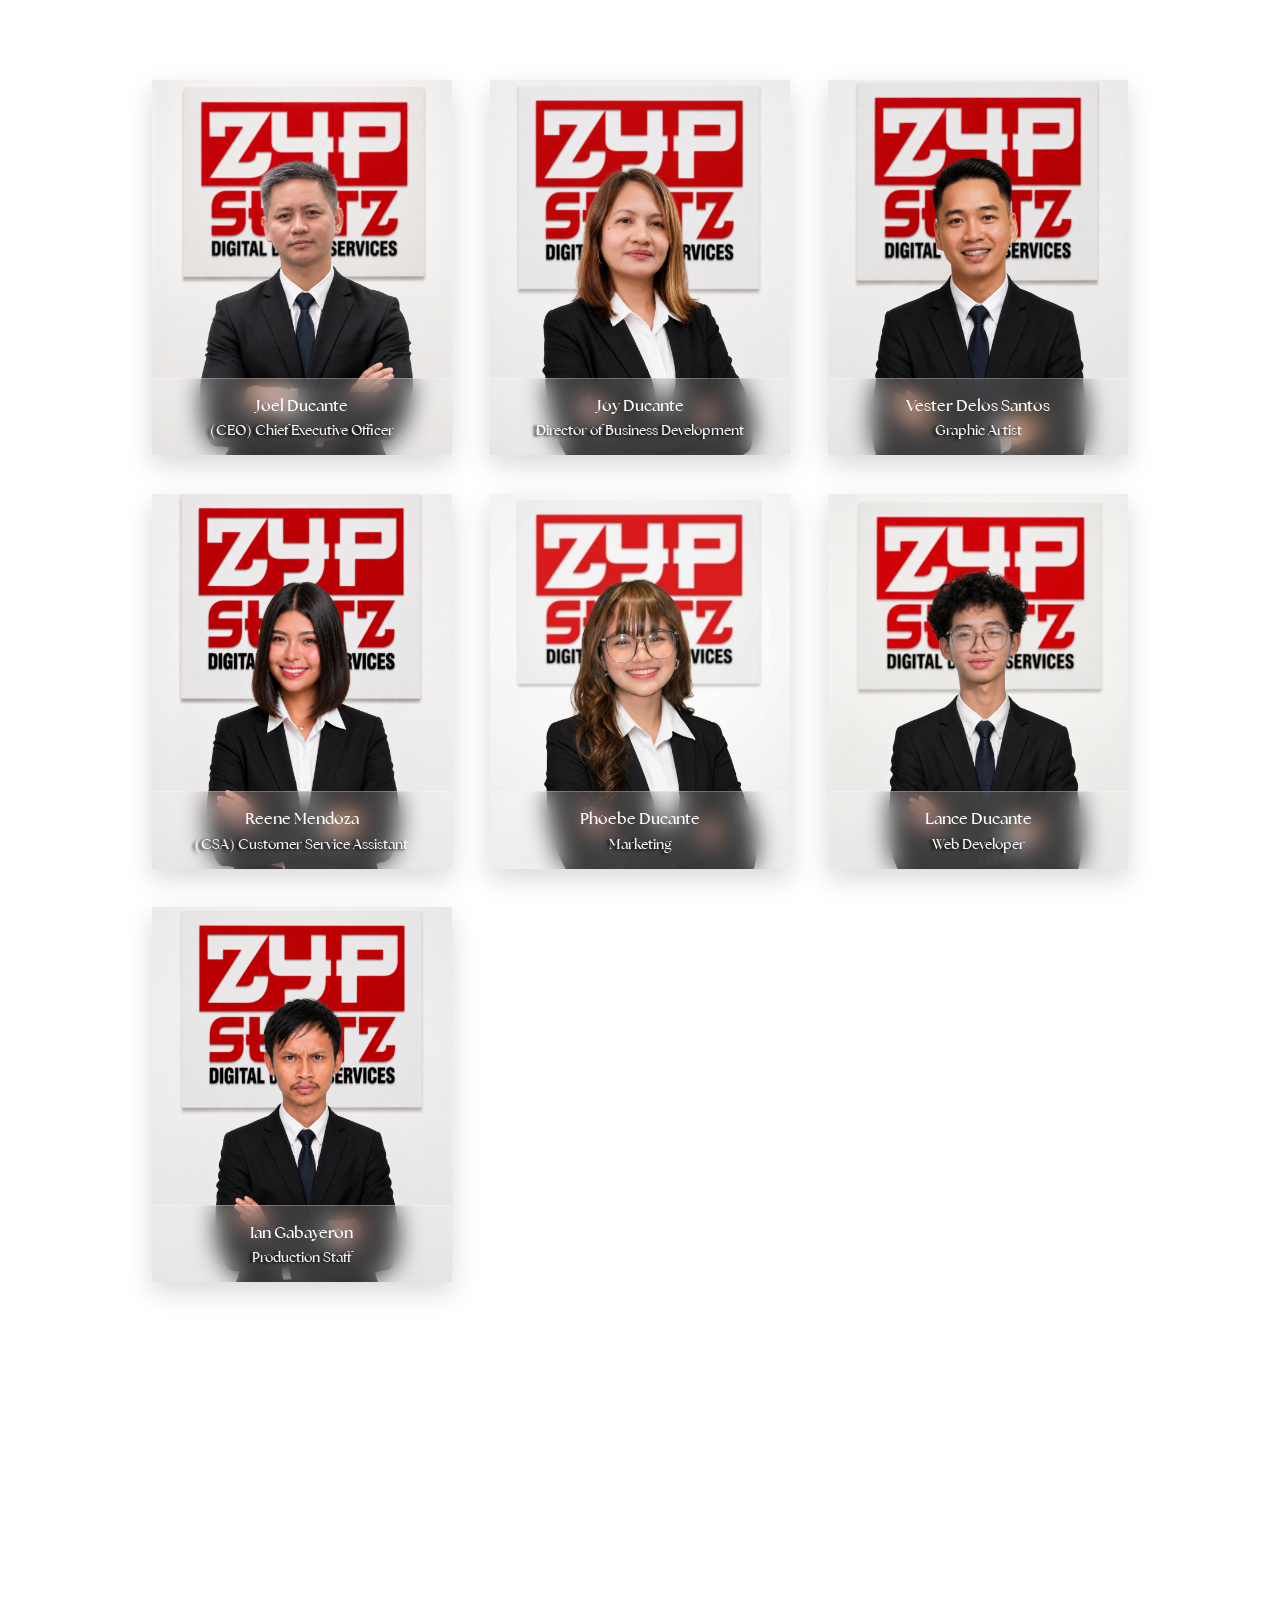
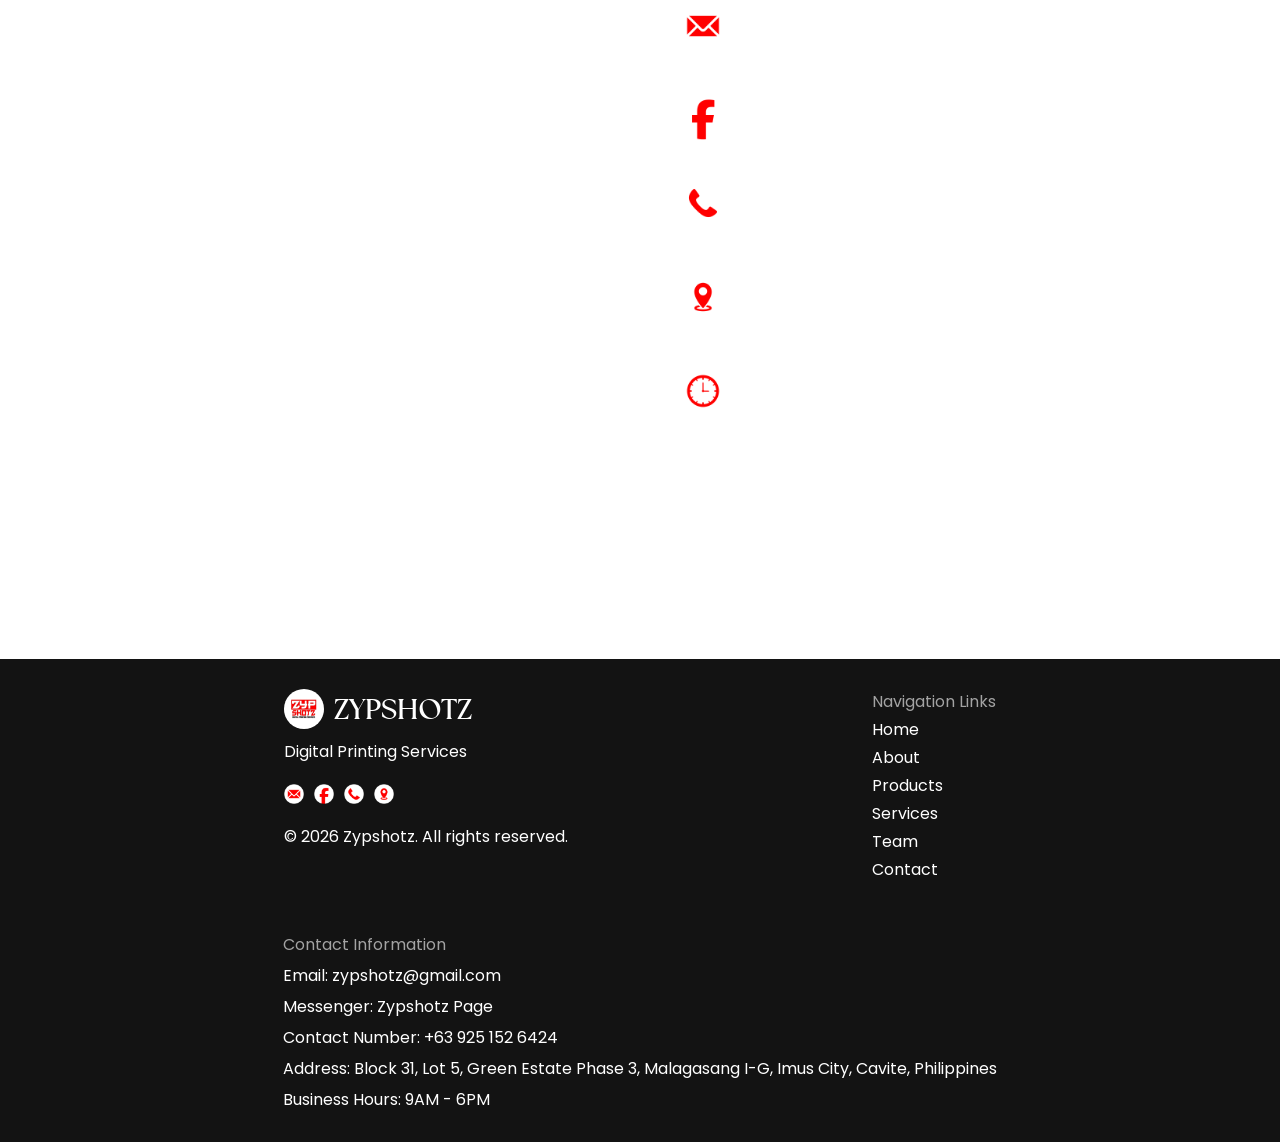
==== commit 2dd24fb4: "added new products and services images" ====
--- a/index.html
+++ b/index.html
@@ -517,12 +517,12 @@
 
         <article class="service-card">
           <img
-            src="images/services/lanyard-manufacturing.jpg"
-            alt="Lanyard Manufacturing"
+            src="images/services/lanyard-id-manufacturing.jpg"
+            alt="ID & Lanyard Manufacturing"
           />
 
           <div class="service-info">
-            <h4>Lanyard Manufacturing</h4>
+            <h4>ID & Lanyard Manufacturing</h4>
             <p>
               High-quality customized ID lanyards for schools, businesses,
               organizations, conferences, events, and corporate branding.
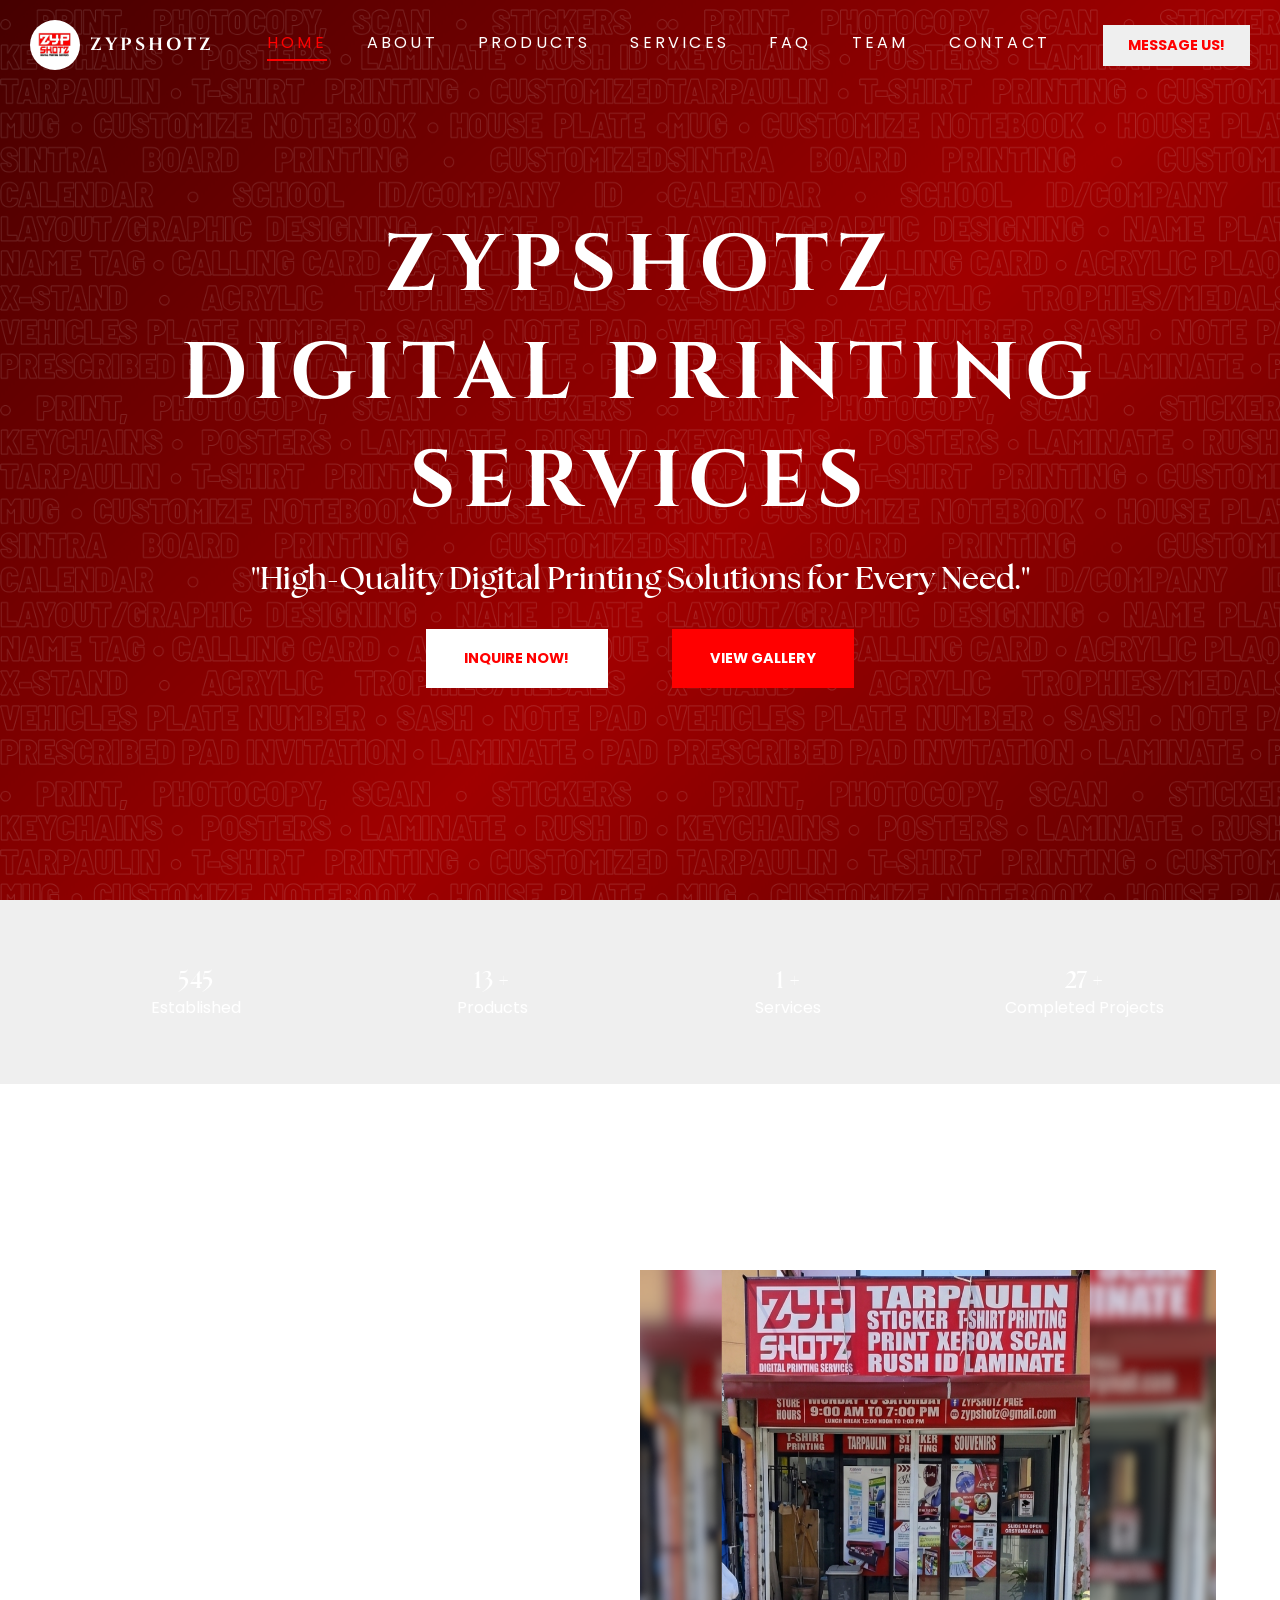
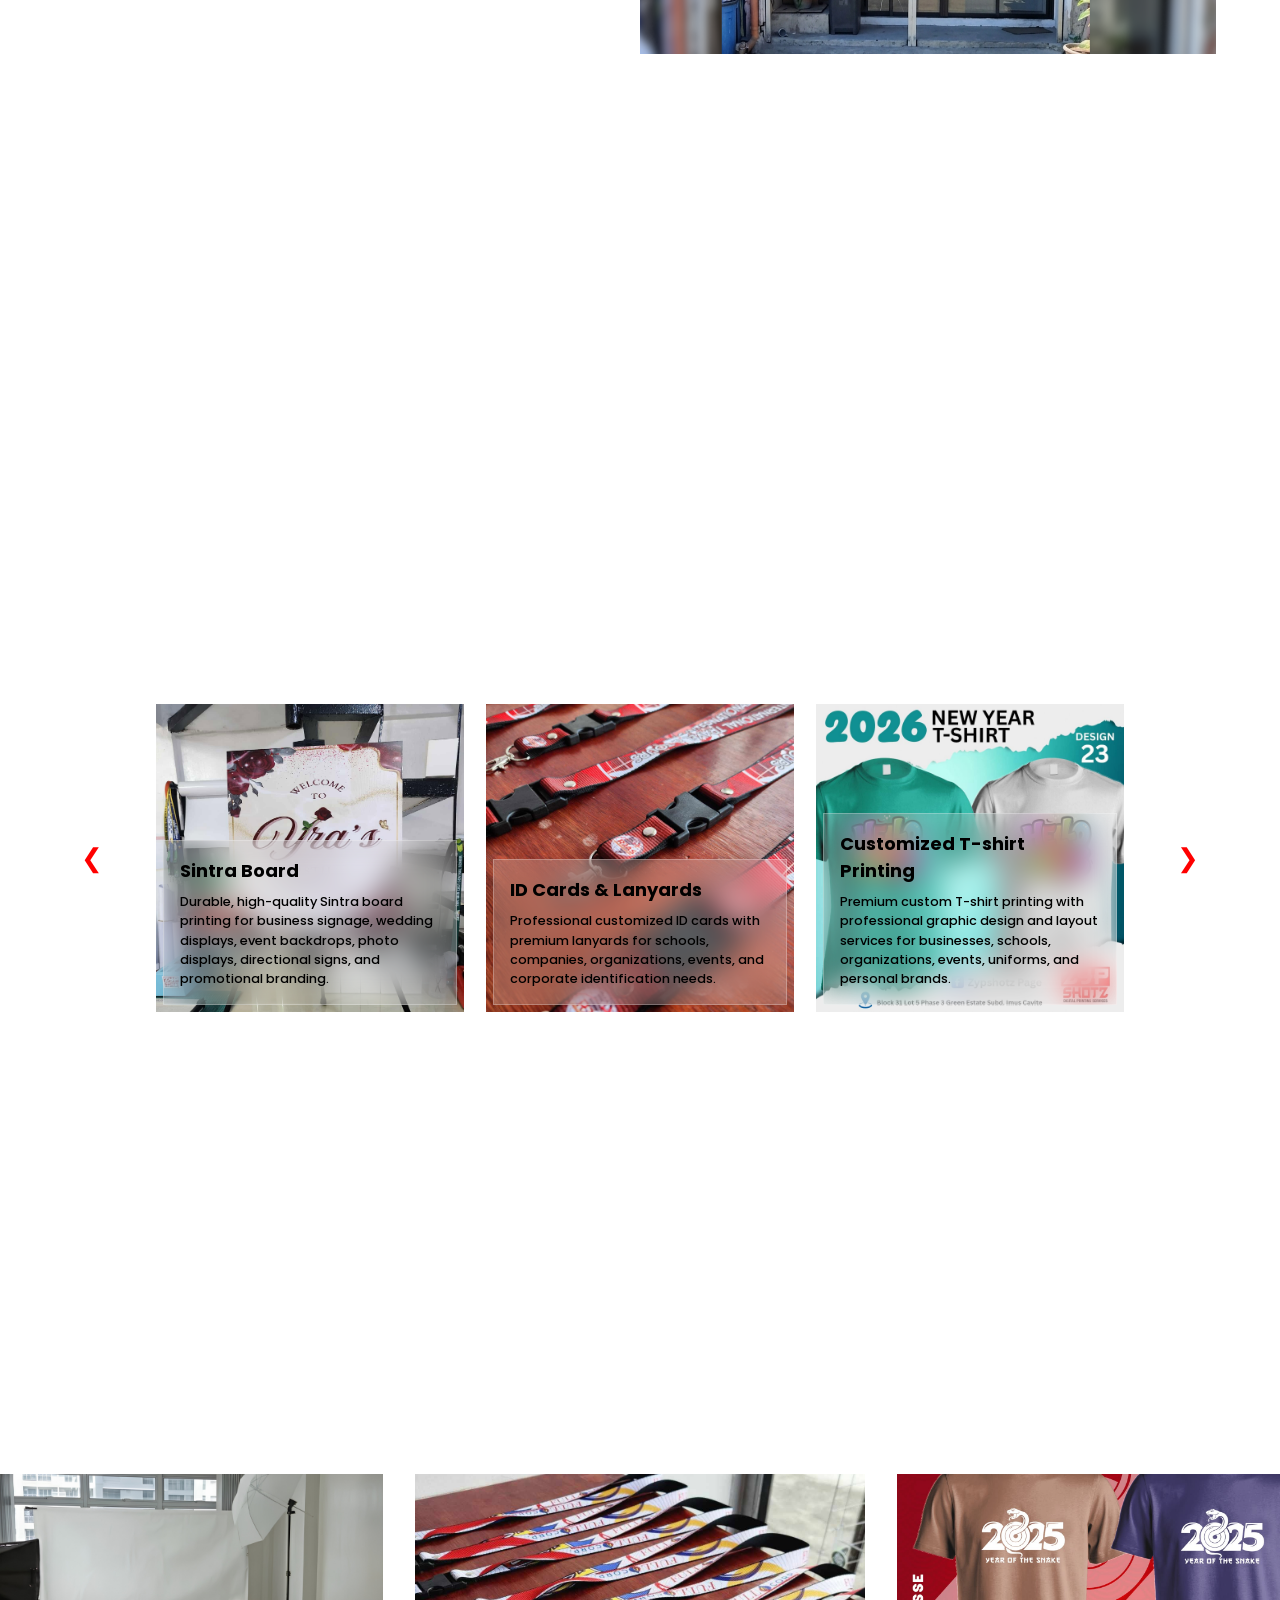
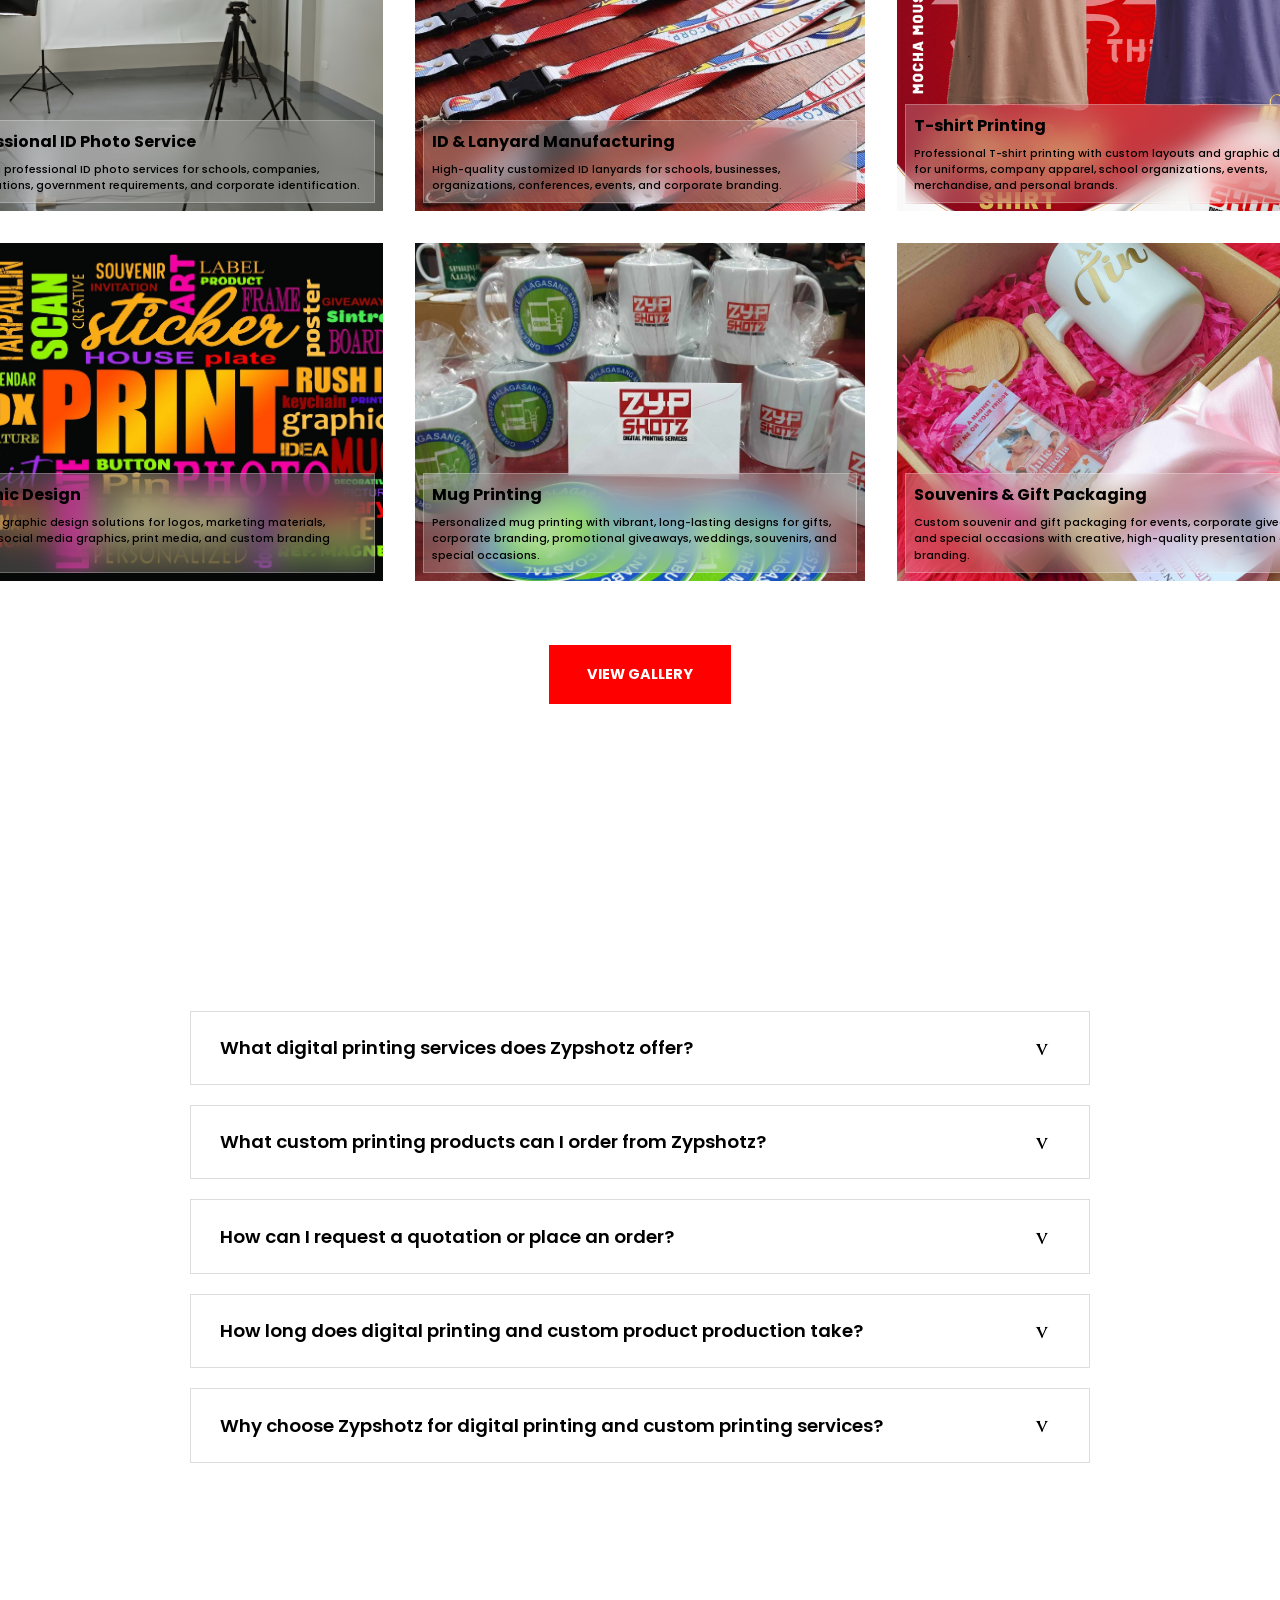
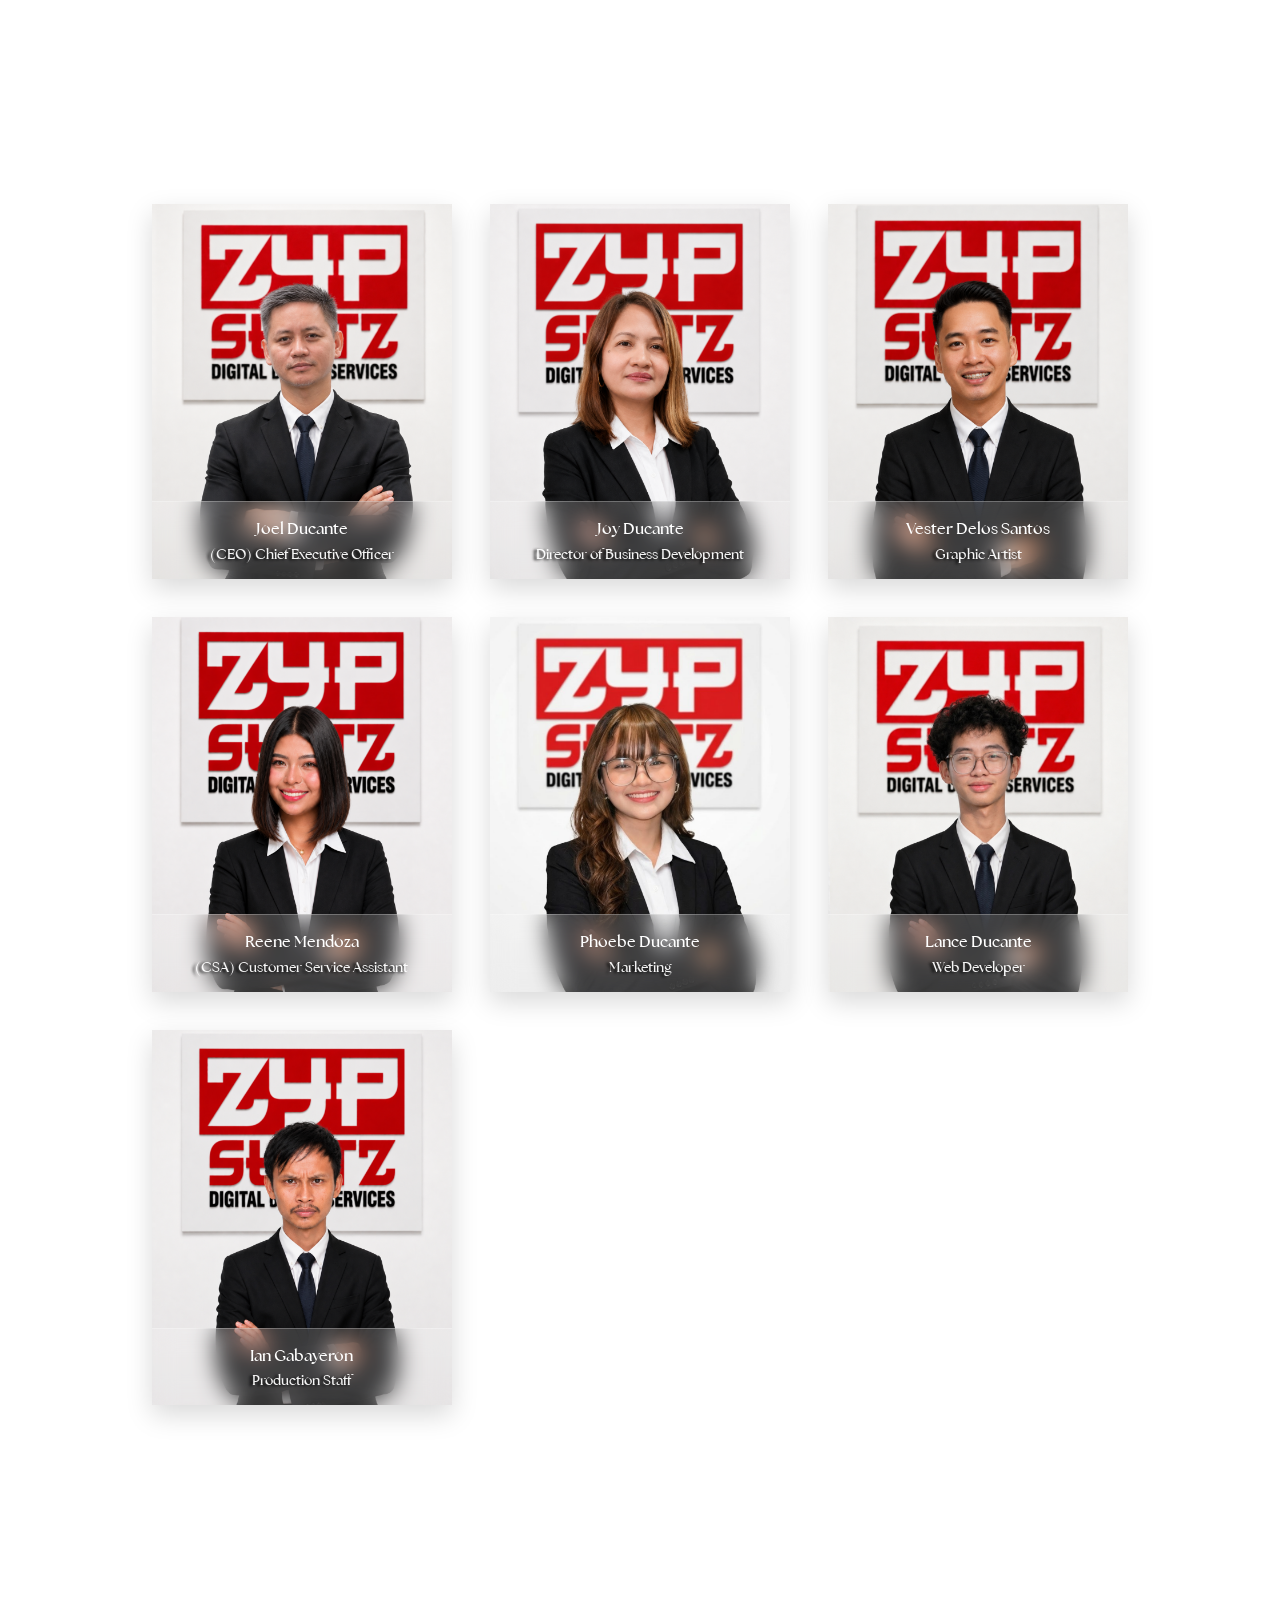
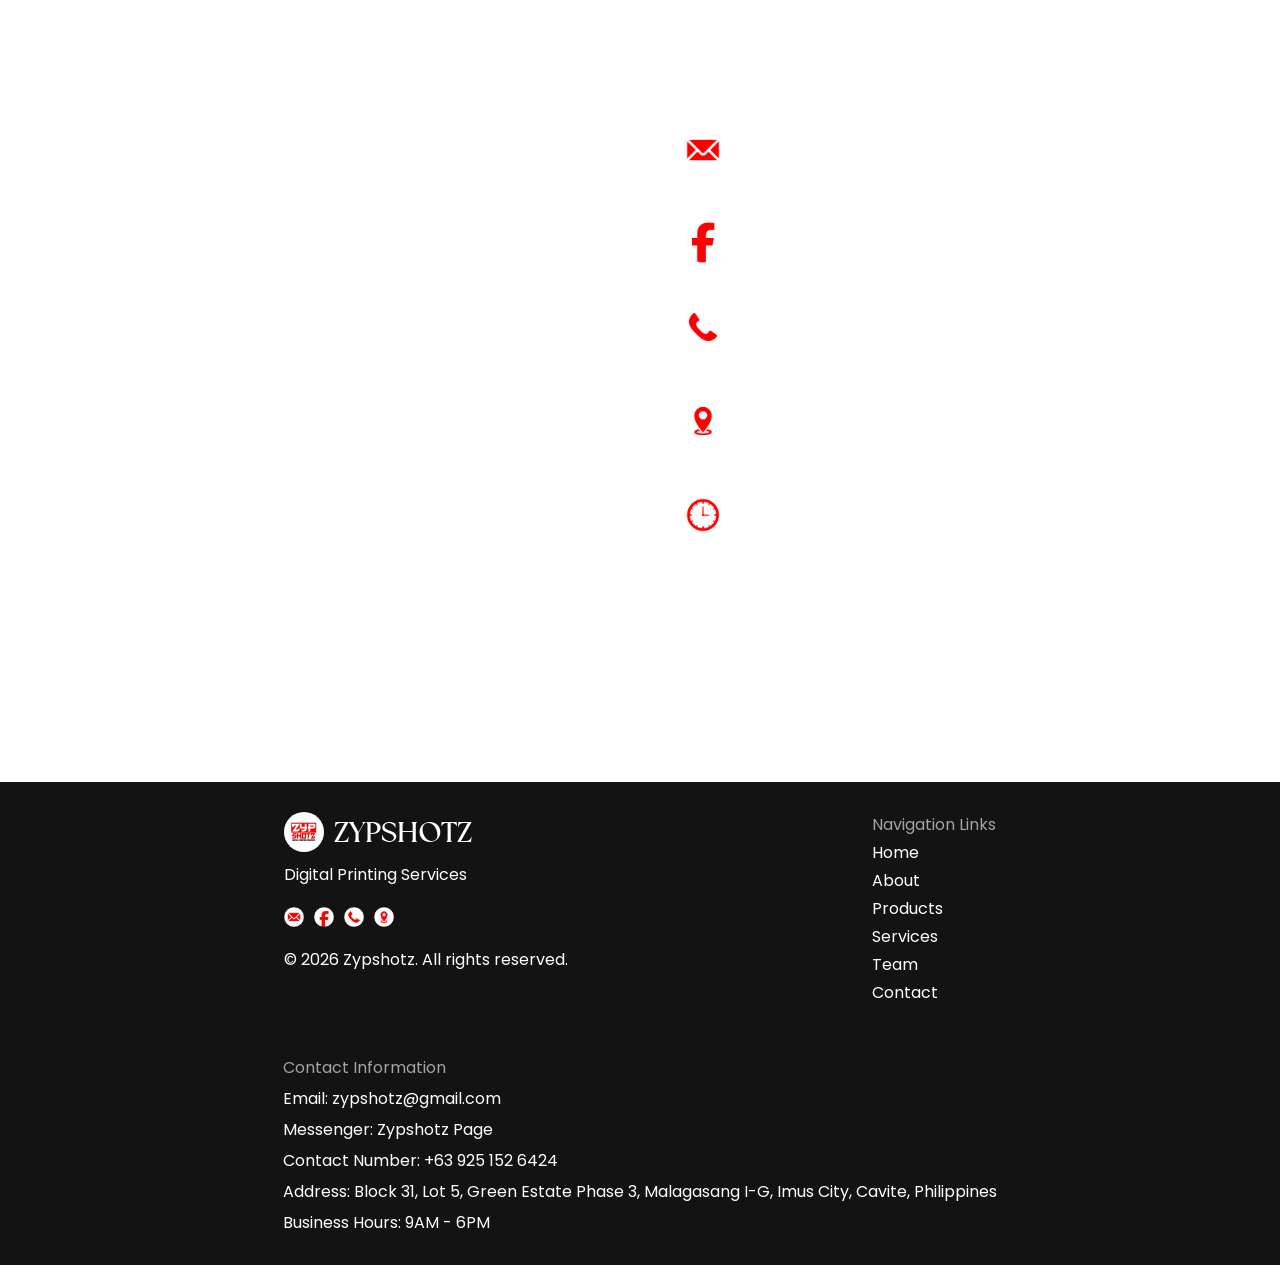
==== commit 47f1f2f7: "added view gallery btn in services section" ====
--- a/index.html
+++ b/index.html
@@ -588,6 +588,13 @@
           </div>
         </article>
       </div>
+
+      <a
+        href="./pages/zypshotz-gallery.html"
+        target="_blank"
+        class="animate-item delay-1"
+        ><button class="services-gallery-btn">VIEW GALLERY</button></a
+      >
     </section>
 
     <section class="faq" id="faq">
--- a/style.css
+++ b/style.css
@@ -578,6 +578,29 @@
   color: var(--color-secondary);
 }
 
+.services-gallery-btn {
+  background-color: var(--color-text);
+  color: var(--color-primary);
+  font-size: clamp(0.8rem, 0.7rem + 0.5vw, 0.9rem);
+  padding: clamp(12px, 1.5vw, 20px) clamp(24px, 3vw, 45px);
+  border: none;
+  cursor: pointer;
+  font-family: 'Poppins', sans-serif;
+  font-weight: bold;
+  align-self: center;
+
+  transition: all 0.3s ease;
+}
+
+.services-gallery-btn:hover {
+  opacity: 0.8;
+  transform: translateY(-1rem);
+}
+
+.services > a {
+  align-self: center;
+}
+
 .faq {
   width: min(90%, 900px);
   margin-inline: auto;
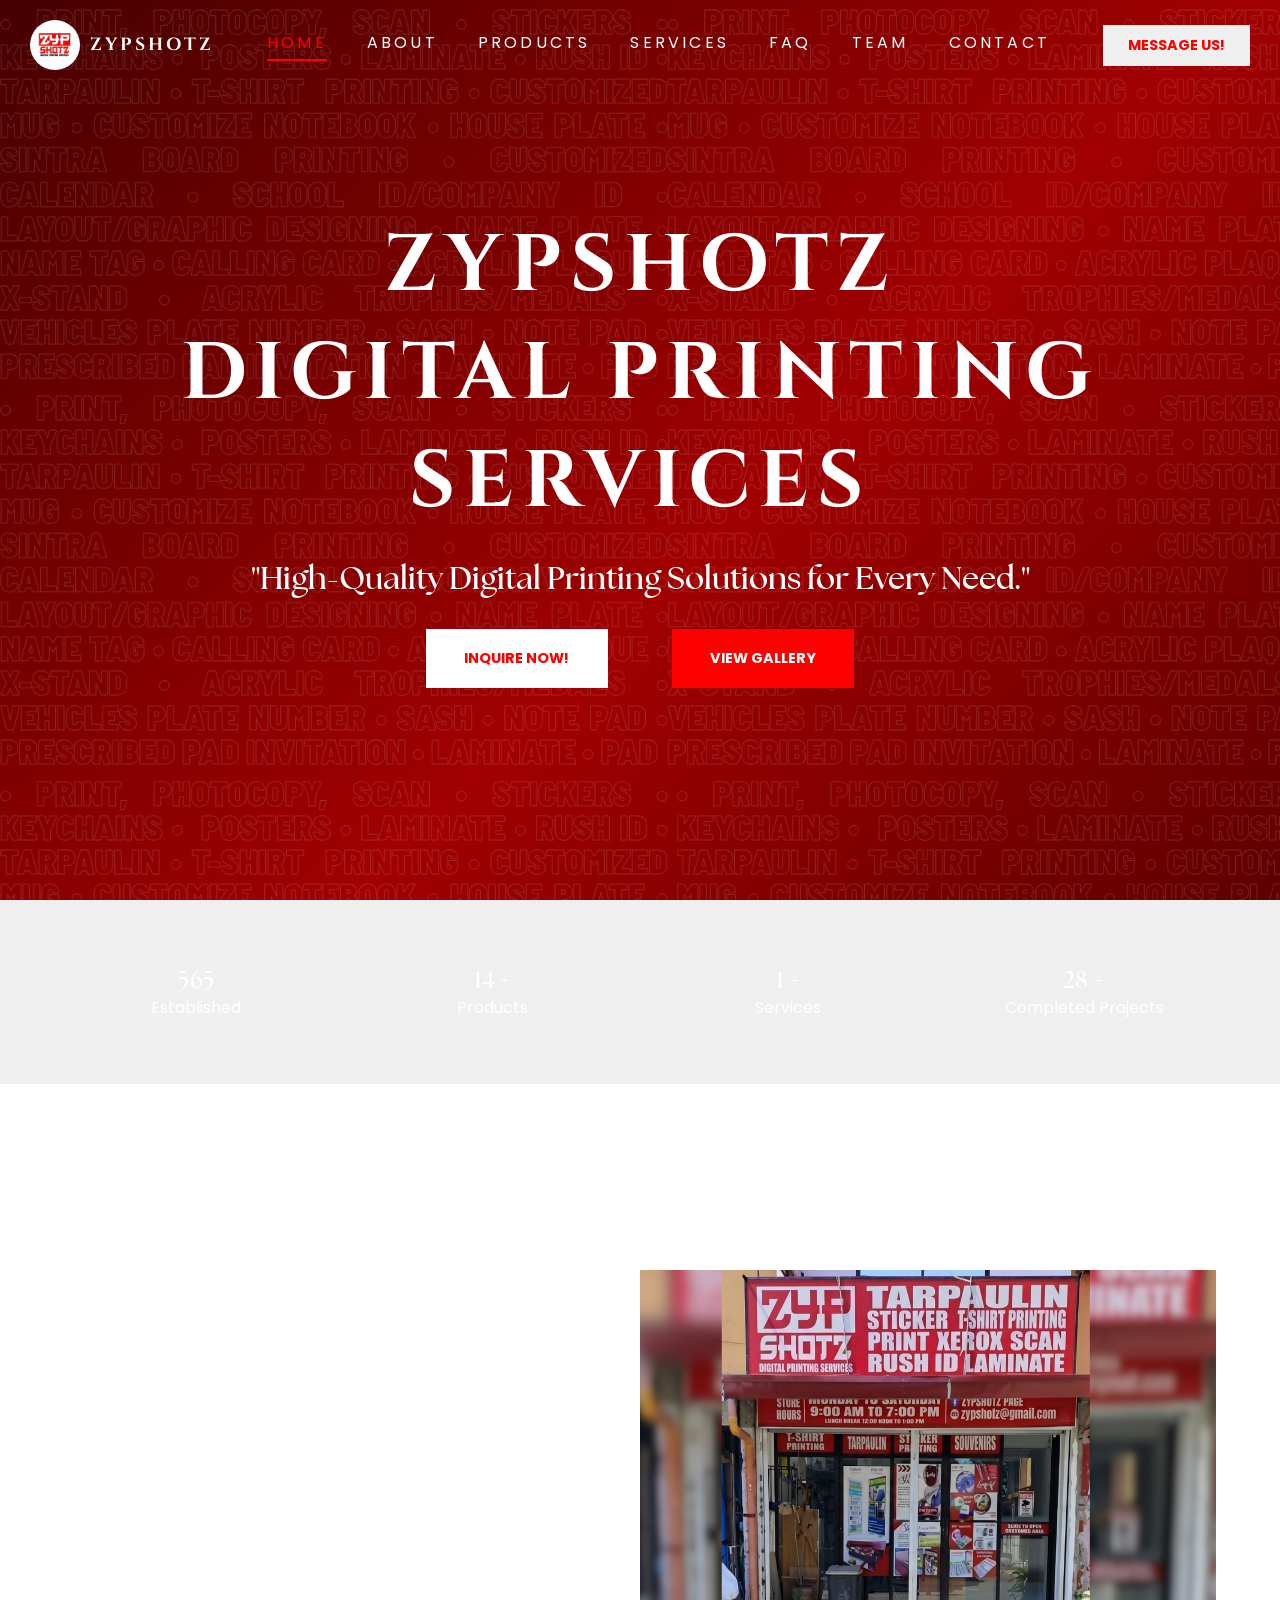
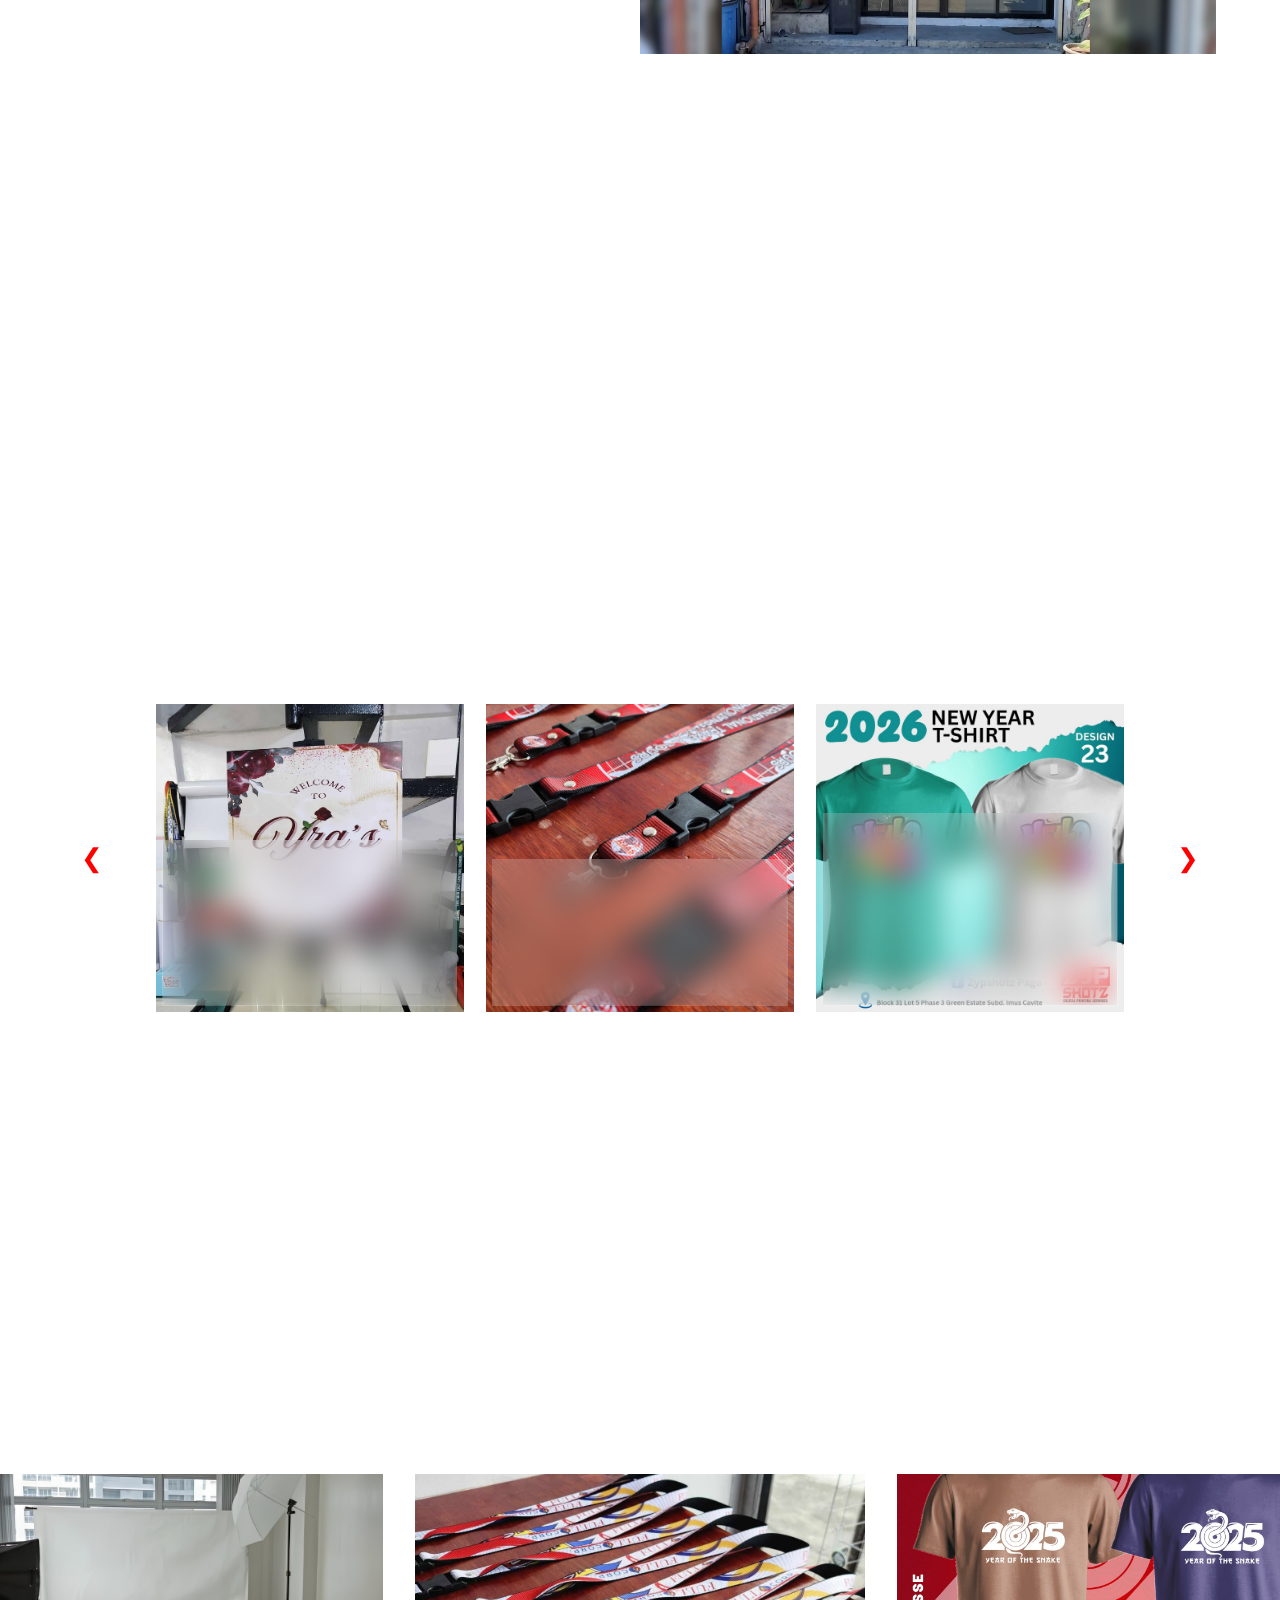
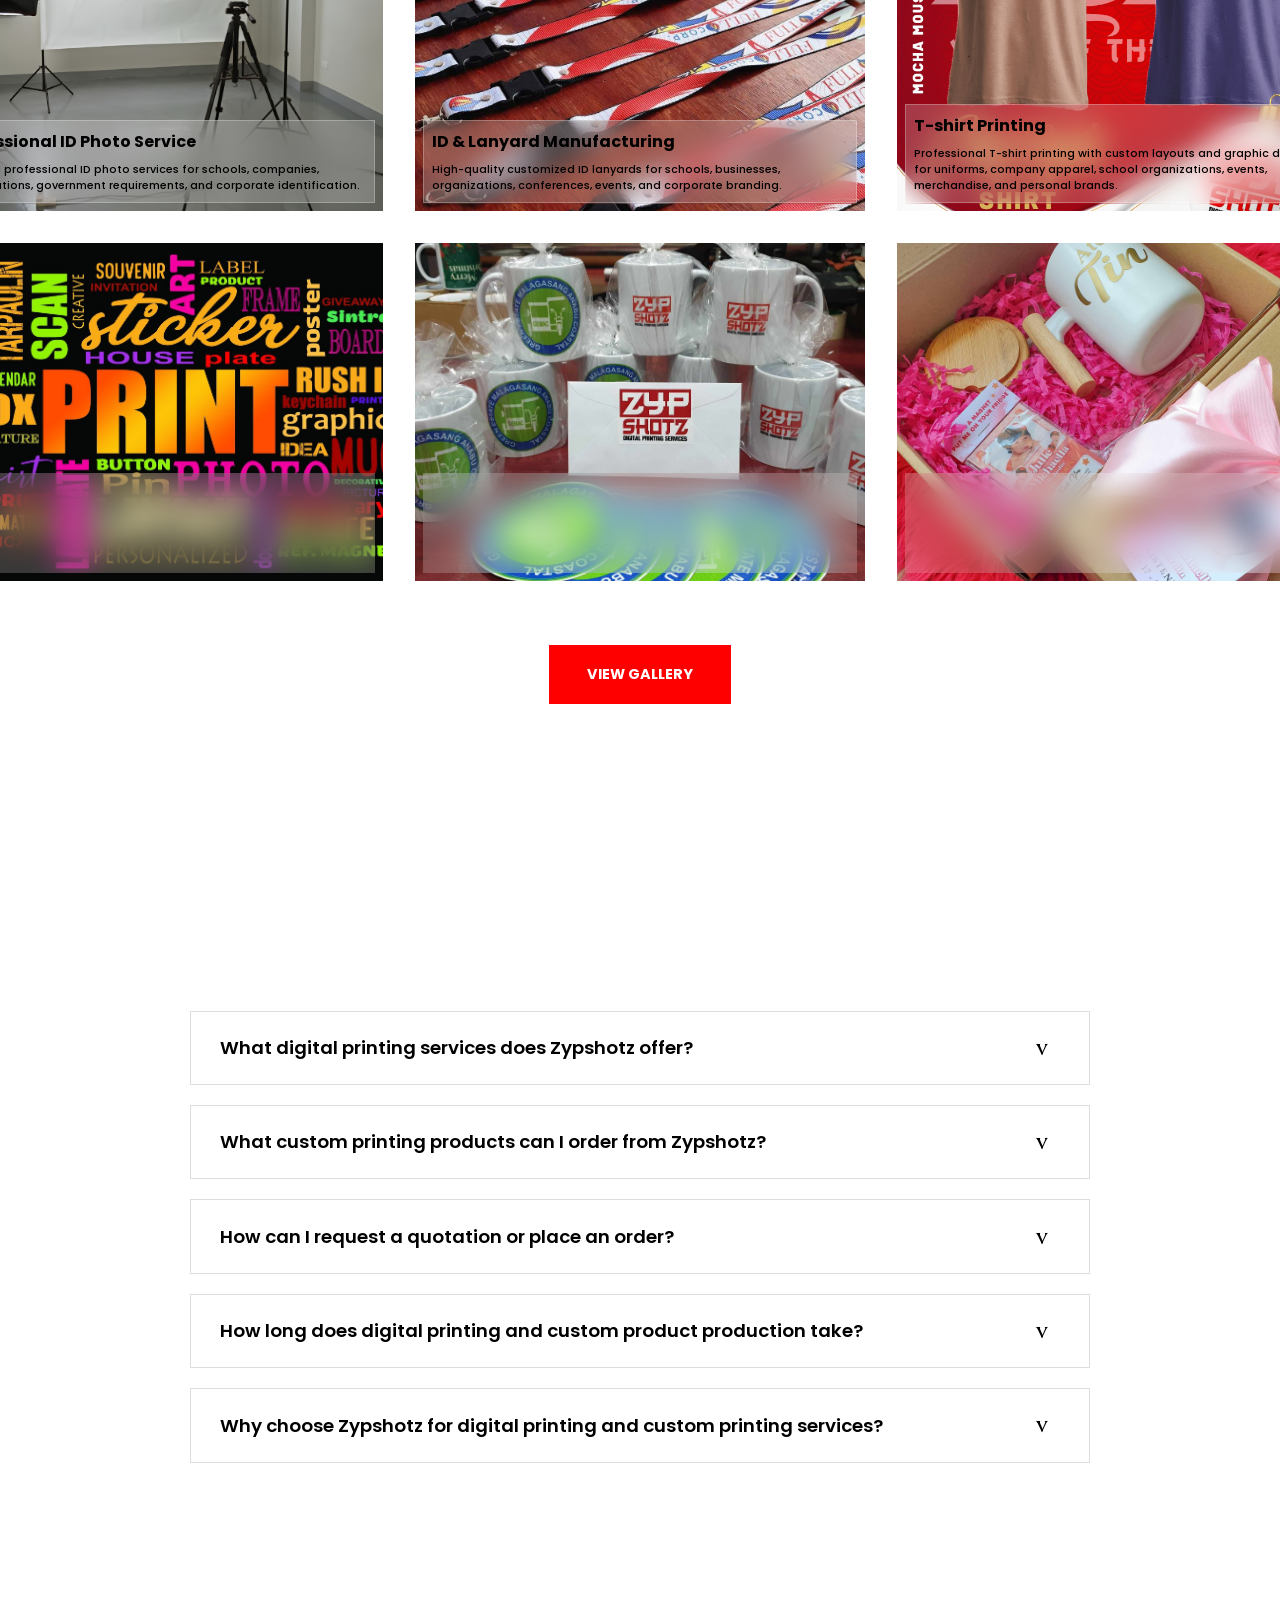
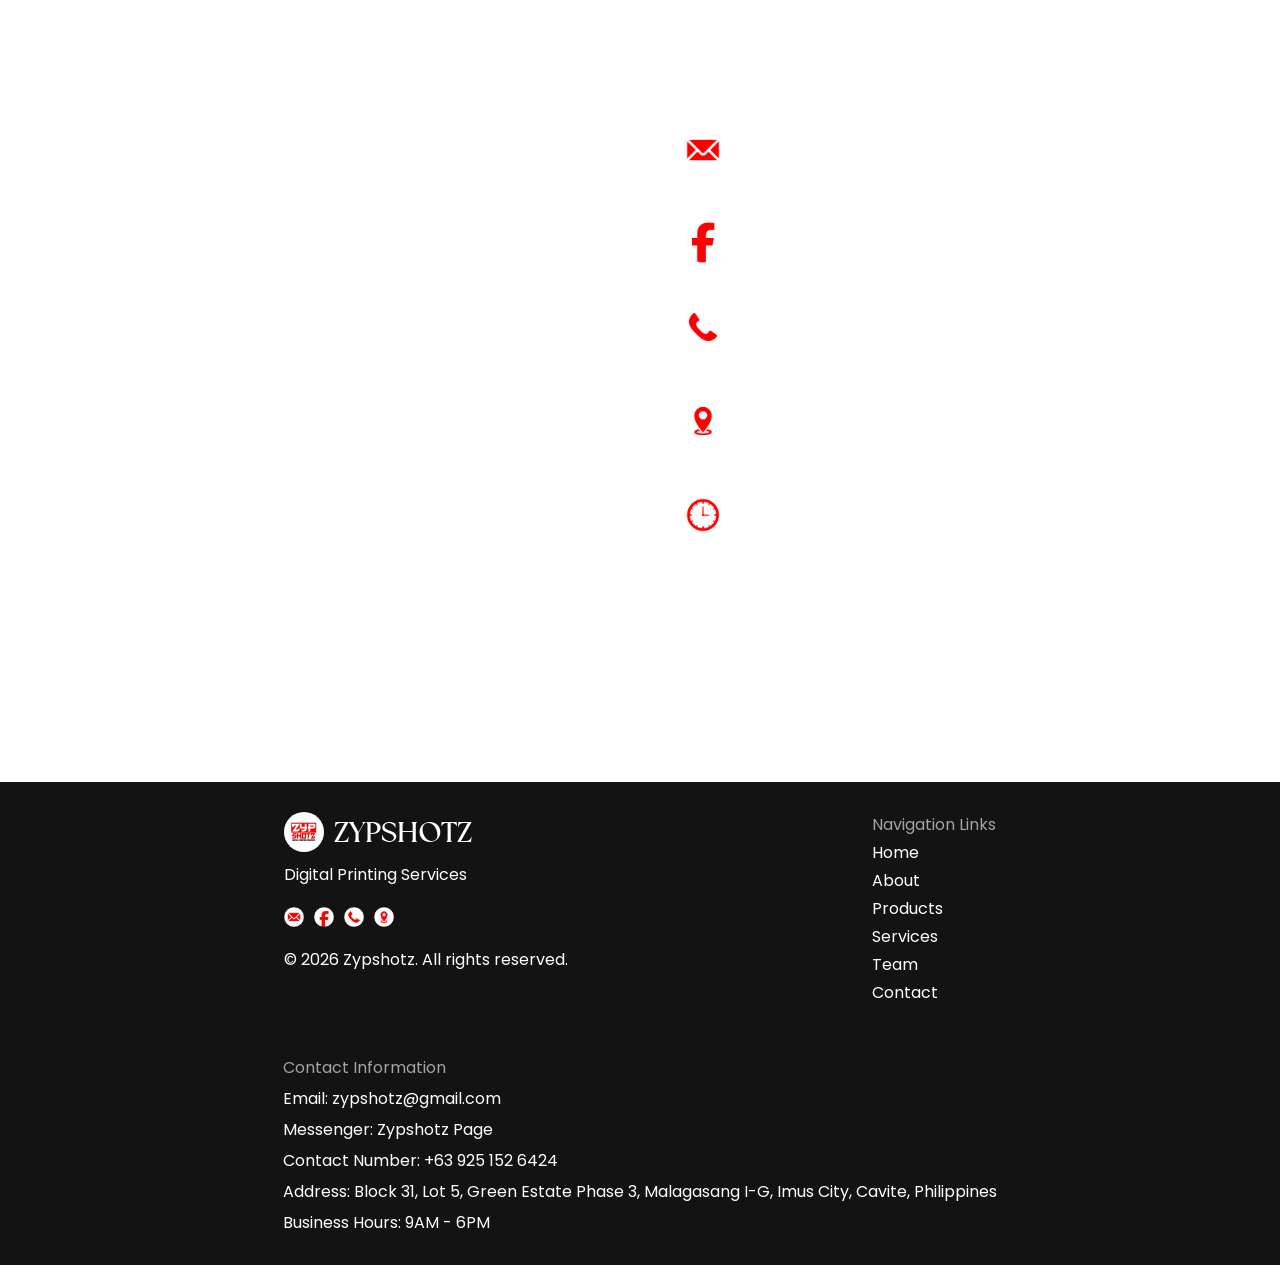
==== commit 03bbf5f1: "added google site verification" ====
--- a/index.html
+++ b/index.html
@@ -3,6 +3,11 @@
   <head>
     <meta charset="UTF-8" />
     <meta name="viewport" content="width=device-width, initial-scale=1.0" />
+
+    <meta
+      name="google-site-verification"
+      content="2oDPZnvQmDfWhQoAChXoKWoCoxsb-Zlp39iuIh6x6Gg"
+    />
 
     <link rel="preconnect" href="https://fonts.googleapis.com" />
     <link rel="preconnect" href="https://fonts.gstatic.com" crossorigin />
